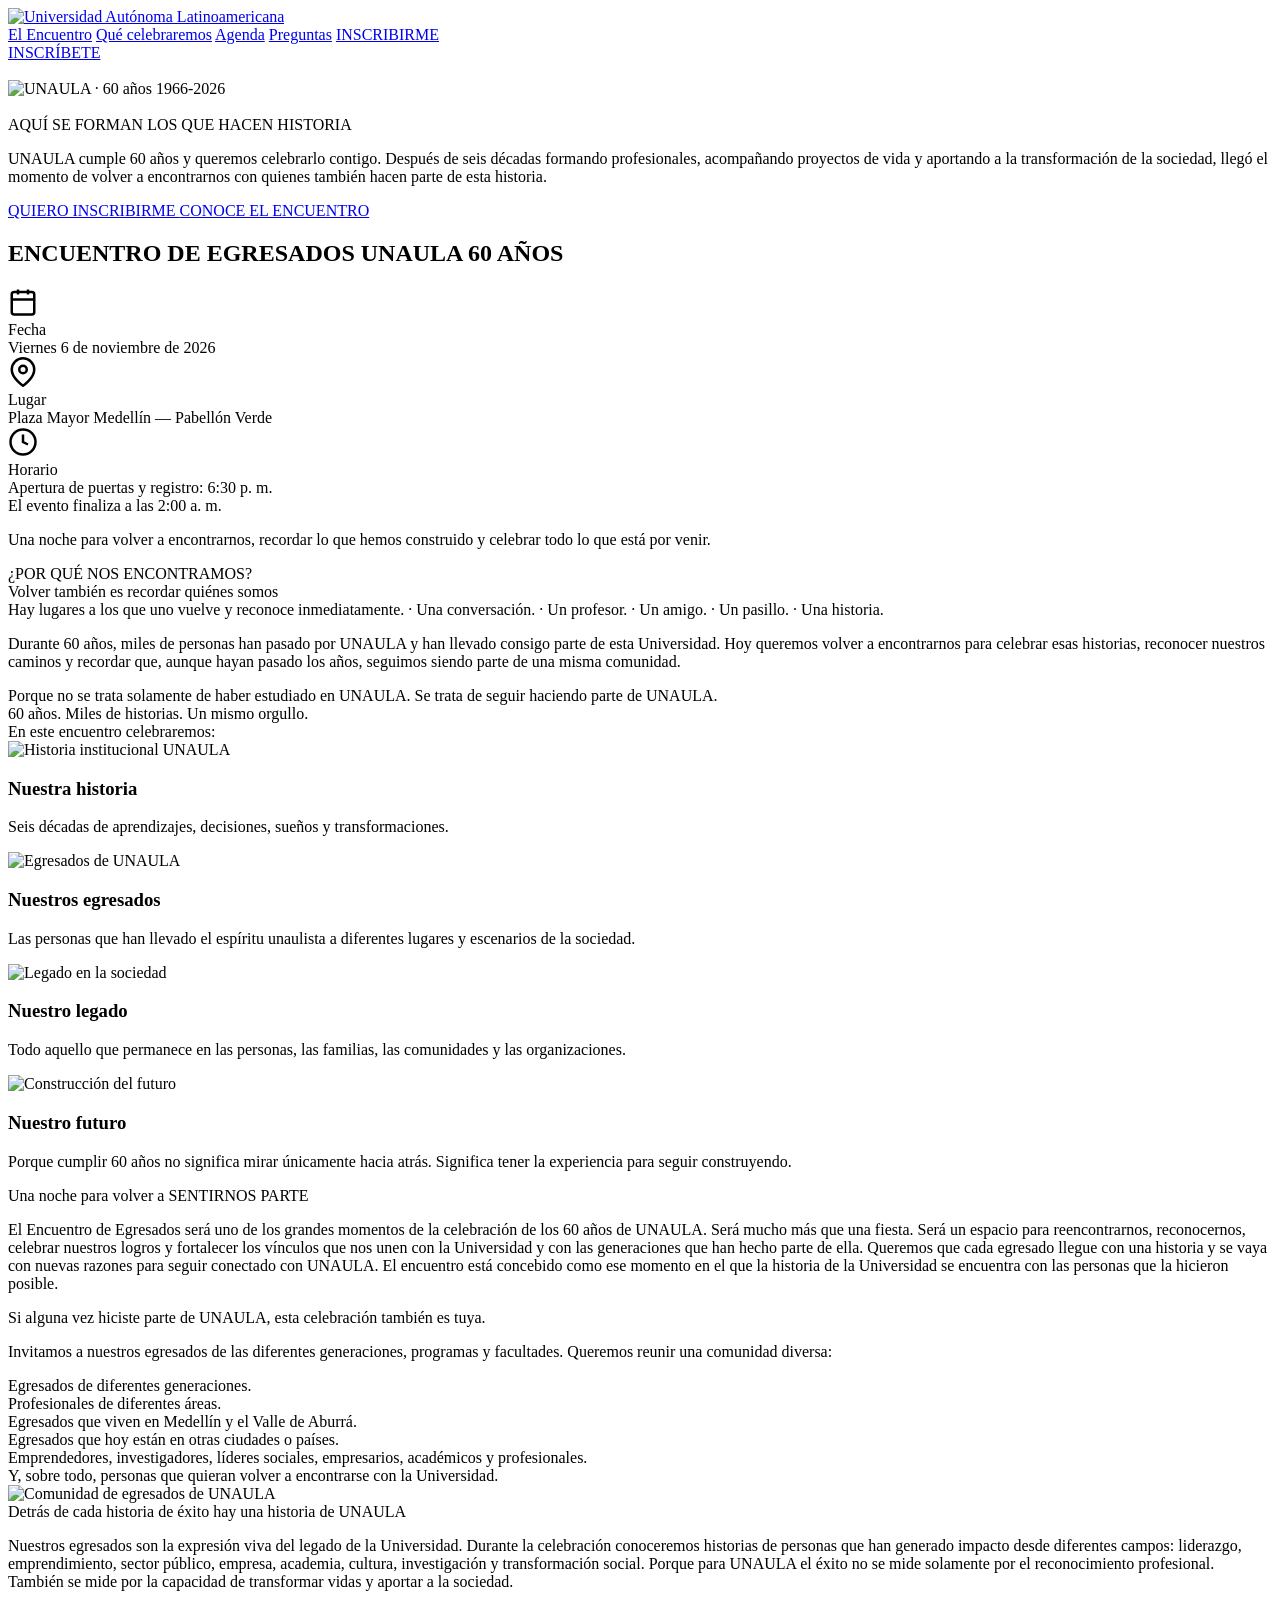
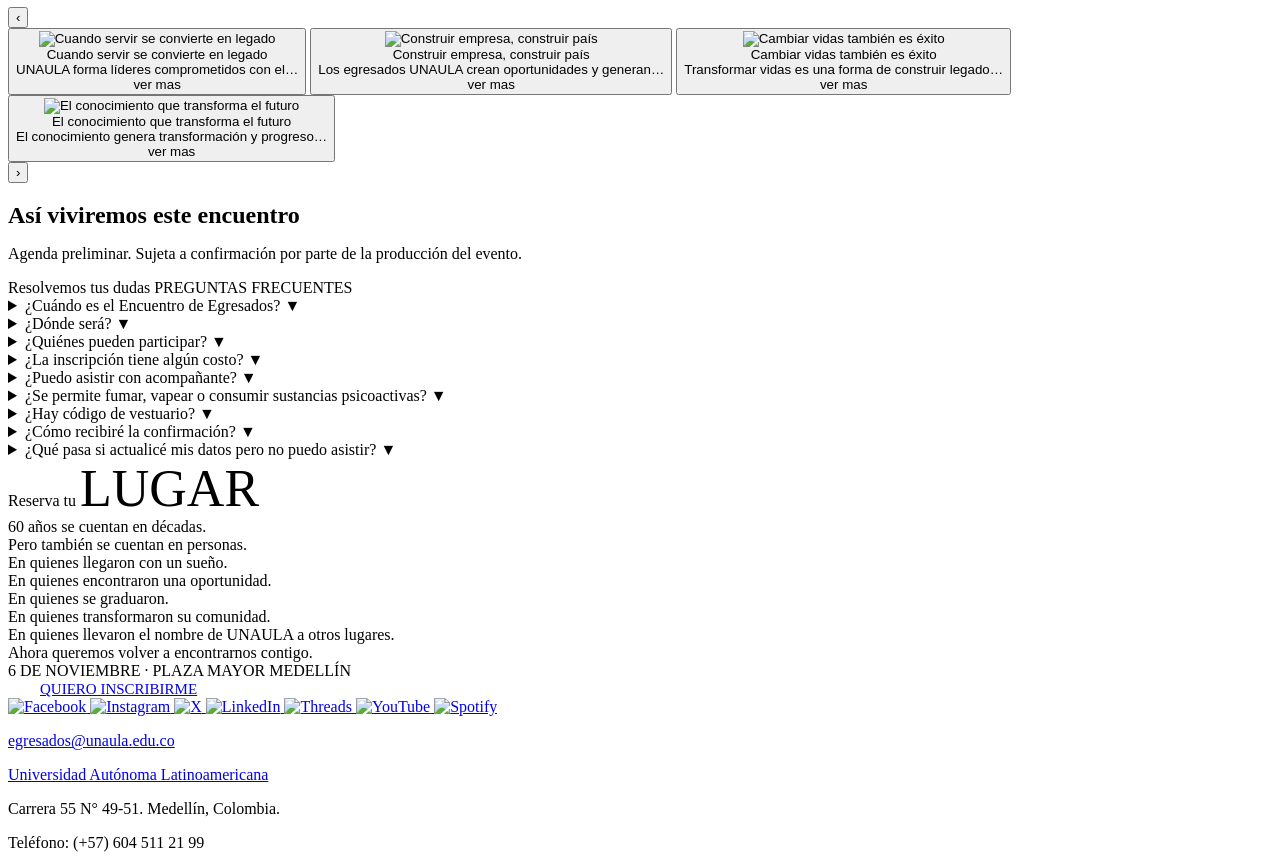
==== index.html @ 5fab0be9 "Update index.html" ====
<!DOCTYPE html>
<html lang="es">
<head>
  <!-- =====================================================================
       CAMBIOS DEL 16 DE SEPTIEMBRE DE 2026

       Este archivo trae 2 bloques nuevos respecto a la versión anterior.
       Busca el texto  CAMBIO 16-SEP  para saltar a cada uno: están
       delimitados por comentarios INICIO / FIN.

       CAMBIO 16-SEP #1 — Sección "Encuentro de Egresados UNAULA 60 Años",
                          tarjeta "Horario".
                          Apertura de puertas y registro 6:30 p. m.
                          El evento finaliza a las 2:00 a. m.

       CAMBIO 16-SEP #2 — Sección "Preguntas frecuentes".
                          Pregunta nueva sobre código de vestuario.

       No hay cambios en assets/css/estilos.css ni en assets/js/main.js.
       ===================================================================== -->

  <meta charset="UTF-8">
  <meta name="viewport" content="width=device-width, initial-scale=1.0">
  <title>Encuentro de Egresados UNAULA 60 Años | Registro Oficial</title>
  <meta name="description" content="60 años haciendo historia. Construyendo futuro. Acompáñanos a celebrar el Encuentro de Egresados UNAULA 60 Años en Plaza Mayor Medellín.">

  <!-- Versión de demostración bajo un dominio provisional. QUITAR esta línea al
       publicar en el dominio oficial de UNAULA, o la página no se indexará. -->
  <meta name="robots" content="noindex, nofollow">
  
  <!-- Icono de la pestaña: emblema de UNAULA recortado del logo institucional -->
  <link rel="icon" href="assets/img/favicon.ico" sizes="any">
  <link rel="apple-touch-icon" href="assets/img/apple-touch-icon.png">

  <!-- Metadatos Open Graph para WhatsApp y Redes Sociales -->
  <meta property="og:title" content="Encuentro de Egresados UNAULA 60 Años">
  <meta property="og:description" content="60 años haciendo historia. Construyendo futuro. Reserva tu lugar en el Encuentro de Egresados UNAULA.">
  <meta property="og:type" content="website">
  <meta property="og:locale" content="es_CO">
  <meta name="twitter:card" content="summary_large_image">
  <meta name="theme-color" content="#AC2422">

  <!-- Tipografía Google Fonts: Archivo Variable -->
  <link rel="preconnect" href="https://fonts.googleapis.com">
  <link rel="preconnect" href="https://fonts.gstatic.com" crossorigin>
  <link href="https://fonts.googleapis.com/css2?family=Archivo:wdth,wght@62..125,100..900&display=swap" rel="stylesheet">

  <link rel="stylesheet" href="assets/css/estilos.css">
</head>
<body>

  <div id="region-anuncios" class="sr-only" aria-live="polite" aria-atomic="true"></div>

  <!-- BARRA SUPERIOR -->
  <header class="barra-superior">
    <div class="barra-superior-inner">
      <a href="#seccion-hero" aria-label="Inicio UNAULA 60 Años">
        <img src="assets/img/logo-unaula.png" alt="Universidad Autónoma Latinoamericana" class="logo-barra">
      </a>
      <nav class="nav-links" aria-label="Navegación principal">
        <a href="#el-encuentro" class="nav-enlace">El Encuentro</a>
        <a href="#que-vamos-a-celebrar" class="nav-enlace">Qué celebraremos</a>
        <a href="#sec-agenda" class="nav-enlace">Agenda</a>
        <a href="#faq" class="nav-enlace">Preguntas</a>
        <a href="#inscripcion" class="btn btn-primario" onclick="irAInscripcion(event)">INSCRIBIRME</a>
      </nav>
    </div>
  </header>

  <!-- BARRA FIJA CON EL LLAMADO A LA ACCIÓN -->
  <aside class="barra-fija" id="barra-fija" aria-label="Acciones rápidas del evento">
    <div class="barra-fija-inner">
      <a href="#inscripcion" class="barra-btn barra-btn-primario" onclick="irAInscripcion(event)">
        INSCRÍBETE
      </a>
    </div>
  </aside>

  <!-- ========================================================================
       SECCIÓN 1 — HERO
       ======================================================================== -->
  <section class="hero" id="seccion-hero" aria-label="Hero conmemorativo 60 años">
    <div class="hero__fondo" aria-hidden="true"></div>
    <img class="hero__curva" src="assets/img/curva-dorada.png" alt="" aria-hidden="true">

    <div class="hero__contenido">
      <img class="hero__logo" src="assets/img/logo-unaula-60.png"
           alt="UNAULA · 60 años 1966-2026">
      <!-- <h1 class="hero__titulo">&ldquo;60&nbsp;años&rdquo;.</h1> -->
    </div>

    <div class="onda" aria-hidden="true">
      <img class="onda__oro"  src="assets/img/onda-dorada.png" alt="">
      <img class="onda__roja" src="assets/img/onda-roja.png"  alt="">
    </div>
  </section>

  <!-- ========================================================================
       SECCIÓN 2 — BLOQUE ROJO DE BIENVENIDA
       ======================================================================== -->
  <section class="seccion-bienvenida" id="bienvenida" aria-label="Bienvenida al encuentro">
    <div class="contenedor-ancho">
      <div class="escalones-bienvenida con-trazo">
        <span class="esc-l1">AQUÍ SE</span>
        <span class="esc-l2">FORMAN</span>
        <span class="esc-l1 esc-l1--menor">LOS QUE HACEN</span>
        <span class="esc-l3"><span class="trazo-fin trazo-fin-dorado">HISTORIA</span></span>
      </div>

      <p class="parrafo-bienvenida">
        UNAULA cumple 60 años y queremos celebrarlo contigo. Después de seis décadas formando profesionales, acompañando proyectos de vida y aportando a la transformación de la sociedad, llegó el momento de volver a encontrarnos con quienes también hacen parte de esta historia.
      </p>

      <div class="bienvenida-botones">
        <a href="#inscripcion" class="btn btn-crema-rojo" onclick="irAInscripcion(event)">
          QUIERO INSCRIBIRME
        </a>
        <a href="#el-encuentro" class="btn btn-borde-dorado">
          CONOCE EL ENCUENTRO
        </a>
      </div>
    </div>
  </section>

  <!-- ========================================================================
       SECCIÓN 3 — DATOS DEL EVENTO
       ======================================================================== -->
  <section class="seccion-datos" id="datos-evento" aria-label="Datos del evento">
    <div class="contenedor-ancho">
      <h2 class="titulo-datos">ENCUENTRO DE EGRESADOS UNAULA 60 AÑOS</h2>

      <div class="grid-vidrio-3">
        <!-- Fecha -->
        <div class="tarjeta-vidrio">
          <div class="icono-vidrio" aria-hidden="true">
            <svg width="30" height="30" viewBox="0 0 24 24" fill="none" stroke="currentColor" stroke-width="2">
              <rect x="3" y="4" width="18" height="18" rx="2" ry="2"></rect>
              <line x1="16" y1="2" x2="16" y2="6"></line>
              <line x1="8" y1="2" x2="8" y2="6"></line>
              <line x1="3" y1="10" x2="21" y2="10"></line>
            </svg>
          </div>
          <div class="vidrio-label">Fecha</div>
          <div class="vidrio-valor">Viernes 6 de noviembre de 2026</div>
        </div>

        <!-- Lugar -->
        <div class="tarjeta-vidrio">
          <div class="icono-vidrio" aria-hidden="true">
            <svg width="30" height="30" viewBox="0 0 24 24" fill="none" stroke="currentColor" stroke-width="2">
              <path d="M21 10c0 7-9 13-9 13s-9-6-9-13a9 9 0 0 1 18 0z"></path>
              <circle cx="12" cy="10" r="3"></circle>
            </svg>
          </div>
          <div class="vidrio-label">Lugar</div>
          <div class="vidrio-valor">Plaza Mayor Medellín — Pabellón Verde</div>
        </div>

        <!-- Horario -->
        <div class="tarjeta-vidrio">
          <div class="icono-vidrio" aria-hidden="true">
            <svg width="30" height="30" viewBox="0 0 24 24" fill="none" stroke="currentColor" stroke-width="2">
              <circle cx="12" cy="12" r="10"></circle>
              <polyline points="12 6 12 12 16 14"></polyline>
            </svg>
          </div>
          <div class="vidrio-label">Horario</div>
          <!-- ===== INICIO CAMBIO 16-SEP #1 =====================================
               Reemplaza el texto anterior, que decía:
                   Hora de inicio<br>
                   Hora de finalización
               ==================================================================== -->
          <div class="vidrio-valor">
            Apertura de puertas y registro: 6:30 p. m.<br>
            El evento finaliza a las 2:00 a. m.
          </div>
          <!-- ===== FIN CAMBIO 16-SEP #1 ===== -->
        </div>
      </div>

      <p class="parrafo-datos">
        Una noche para volver a encontrarnos, recordar lo que hemos construido y celebrar todo lo que está por venir.
      </p>
    </div>
  </section>


  <!-- ========================================================================
       SECCIÓN 4 — ¿POR QUÉ NOS ENCONTRAMOS?
       ======================================================================== -->
  <section class="seccion-por-que con-marca-agua" id="por-que-nos-encontramos" aria-label="¿Por qué nos encontramos?">
    <div class="contenedor-estrecho">
      <div class="titular-bloque">
        <span class="titular-l1" style="color: var(--rojo-vivo);">¿POR QUÉ NOS</span>
        <span class="titular-l2" style="color: var(--rojo-vivo);">ENCONTRAMOS?</span>
      </div>

      <div class="subtitulo-dorado con-trazo">Volver también es recordar quiénes <span class="trazo-fin trazo-fin-rojo">somos</span></div>

      <div class="versos-bloque">
        <span>Hay lugares a los que uno vuelve y reconoce inmediatamente.</span>
        <span class="verso-sep">·</span>
        <span>Una conversación.</span>
        <span class="verso-sep">·</span>
        <span>Un profesor.</span>
        <span class="verso-sep">·</span>
        <span>Un amigo.</span>
        <span class="verso-sep">·</span>
        <span>Un pasillo.</span>
        <span class="verso-sep">·</span>
        <span>Una historia.</span>
      </div>

      <p class="parrafo-comun">
        Durante 60 años, miles de personas han pasado por UNAULA y han llevado consigo parte de esta Universidad. Hoy queremos volver a encontrarnos para celebrar esas historias, reconocer nuestros caminos y recordar que, aunque hayan pasado los años, seguimos siendo parte de una misma comunidad.
      </p>

      <div class="cierre-por-que">
        Porque no se trata solamente de haber estudiado en UNAULA. Se trata de seguir haciendo parte de UNAULA.
      </div>
    </div>
  </section>


  <!-- ========================================================================
       SECCIÓN 5 — ¿QUÉ VAMOS A CELEBRAR?
       ======================================================================== -->
  <section class="seccion-celebrar" id="que-vamos-a-celebrar" aria-label="¿Qué vamos a celebrar?">
    <div class="contenedor-ancho">
      <div class="titular-bloque">
        <span class="titular-l1" style="color: var(--texto-claro);">60 años. Miles de historias.</span>
        <span class="titular-l2" style="color: var(--texto-claro);">Un mismo orgullo.</span>
      </div>

      <div class="subtitulo-dorado con-trazo">En este encuentro <span class="trazo-fin trazo-fin-crema">celebraremos:</span></div>

      <div class="grid-celebrar-4">
        <!-- 1: Nuestra historia -->
        <div class="card-celebrar-rojo">
          <img src="assets/img/foto-celebrar-1-historia.jpg" alt="Historia institucional UNAULA" class="img-card-celebrar" loading="lazy">
          <div class="card-celebrar-cuerpo">
            <h3 class="card-celebrar-titulo">Nuestra historia</h3>
            <p class="card-celebrar-desc">Seis décadas de aprendizajes, decisiones, sueños y transformaciones.</p>
          </div>
        </div>

        <!-- 2: Nuestros egresados -->
        <div class="card-celebrar-rojo">
          <img src="assets/img/foto-celebrar-2-egresados.jpg" alt="Egresados de UNAULA" class="img-card-celebrar" loading="lazy">
          <div class="card-celebrar-cuerpo">
            <h3 class="card-celebrar-titulo">Nuestros egresados</h3>
            <p class="card-celebrar-desc">Las personas que han llevado el espíritu unaulista a diferentes lugares y escenarios de la sociedad.</p>
          </div>
        </div>

        <!-- 3: Nuestro legado -->
        <div class="card-celebrar-rojo">
          <img src="assets/img/foto-celebrar-3-legado.jpg" alt="Legado en la sociedad" class="img-card-celebrar" loading="lazy">
          <div class="card-celebrar-cuerpo">
            <h3 class="card-celebrar-titulo">Nuestro legado</h3>
            <p class="card-celebrar-desc">Todo aquello que permanece en las personas, las familias, las comunidades y las organizaciones.</p>
          </div>
        </div>

        <!-- 4: Nuestro futuro -->
        <div class="card-celebrar-rojo">
          <img src="assets/img/foto-celebrar-4-futuro.jpg" alt="Construcción del futuro" class="img-card-celebrar" loading="lazy">
          <div class="card-celebrar-cuerpo">
            <h3 class="card-celebrar-titulo">Nuestro futuro</h3>
            <p class="card-celebrar-desc">Porque cumplir 60 años no significa mirar únicamente hacia atrás. Significa tener la experiencia para seguir construyendo.</p>
          </div>
        </div>
      </div>
    </div>
  </section>


  <!-- ========================================================================
       SECCIÓN 6 — EL ENCUENTRO
       ======================================================================== -->
  <section class="seccion-encuentro con-marca-agua" id="el-encuentro" aria-label="El Encuentro">
    <div class="contenedor-estrecho">
      <div class="titular-bloque con-trazo">
        <span class="titular-l1" style="color: var(--rojo-vivo);">Una noche para volver a</span>
        <span class="titular-l2" style="color: var(--rojo-vivo);">SENTIRNOS <span class="trazo-fin trazo-fin-rojo">PARTE</span></span>
      </div>

      <p class="parrafo-encuentro">
        El Encuentro de Egresados será uno de los grandes momentos de la celebración de los 60 años de UNAULA. Será mucho más que una fiesta. Será un espacio para reencontrarnos, reconocernos, celebrar nuestros logros y fortalecer los vínculos que nos unen con la Universidad y con las generaciones que han hecho parte de ella. Queremos que cada egresado llegue con una historia y se vaya con nuevas razones para seguir conectado con UNAULA. El encuentro está concebido como ese momento en el que la historia de la Universidad se encuentra con las personas que la hicieron posible.
      </p>
    </div>
  </section>


  <!-- ========================================================================
       SECCIÓN 8 — ¿QUIÉNES ESTÁN INVITADOS?
       ======================================================================== -->
  <section class="seccion-invitados" id="quienes-estan-invitados" aria-label="Invitados al encuentro">
    <div class="contenedor-ancho">
      <div class="titular-bloque con-trazo">
        <span class="titular-l1" style="color: var(--texto-claro);">Si alguna vez hiciste parte de UNAULA,</span>
        <span class="titular-l2" style="color: var(--texto-claro);">esta celebración también es <span class="trazo-fin trazo-fin-dorado">tuya.</span></span>
      </div>

      <div class="grid-invitados-2col">
        <div>
          <p class="parrafo-comun" style="color: var(--texto-claro); text-align: left;">
            Invitamos a nuestros egresados de las diferentes generaciones, programas y facultades. Queremos reunir una comunidad diversa:
          </p>

          <div class="lista-invitados">
            <div class="item-invitado"><div class="viñeta-dorada"></div><span>Egresados de diferentes generaciones.</span></div>
            <div class="item-invitado"><div class="viñeta-dorada"></div><span>Profesionales de diferentes áreas.</span></div>
            <div class="item-invitado"><div class="viñeta-dorada"></div><span>Egresados que viven en Medellín y el Valle de Aburrá.</span></div>
            <div class="item-invitado"><div class="viñeta-dorada"></div><span>Egresados que hoy están en otras ciudades o países.</span></div>
            <div class="item-invitado"><div class="viñeta-dorada"></div><span>Emprendedores, investigadores, líderes sociales, empresarios, académicos y profesionales.</span></div>
            <div class="item-invitado"><div class="viñeta-dorada"></div><span>Y, sobre todo, personas que quieran volver a encontrarse con la Universidad.</span></div>
          </div>
        </div>

        <div>
          <img src="assets/img/foto-invitados.jpg" alt="Comunidad de egresados de UNAULA" class="foto-invitados" loading="lazy">
        </div>
      </div>
    </div>
  </section>


  <!-- ========================================================================
       SECCIÓN 9 — HISTORIAS DE ÉXITO (Condicional)
       ======================================================================== -->
  <section class="seccion-historias con-marca-agua" id="sec-historias" aria-label="Historias de éxito">
    <div class="contenedor-ancho">
      <div class="titular-bloque con-trazo">
        <span class="titular-l1" style="color: var(--rojo-vivo);">Detrás de cada historia de éxito</span>
        <span class="titular-l2" style="color: var(--rojo-vivo);">hay una historia de <span class="trazo-fin trazo-fin-rojo">UNAULA</span></span>
      </div>

      <p class="parrafo-comun">
        Nuestros egresados son la expresión viva del legado de la Universidad. Durante la celebración conoceremos historias de personas que han generado impacto desde diferentes campos: liderazgo, emprendimiento, sector público, empresa, academia, cultura, investigación y transformación social. Porque para UNAULA el éxito no se mide solamente por el reconocimiento profesional. También se mide por la capacidad de transformar vidas y aportar a la sociedad.
      </p>

      <div class="carrusel-wrap">
        <button type="button" class="carrusel-btn" onclick="scrollHistorias(-1)" aria-label="Ver historias anteriores">‹</button>

        <div class="carrusel-track" id="carrusel-historias">
          <!-- Tarjeta 1 -->
          <button type="button" class="card-historia-carrusel" onclick="abrirModalHistoria(0)" aria-haspopup="dialog" aria-label="Abrir historia: Cuando servir se convierte en legado">
            <img src="assets/img/foto-celebrar-1-historia.jpg" alt="Cuando servir se convierte en legado" class="foto-historia-item" loading="lazy">
            <div class="historia-titulo-item">Cuando servir se convierte en legado</div>
            <div class="historia-desc-item">UNAULA forma líderes comprometidos con el…</div>
            <span class="historia-ver-mas">ver mas</span>
          </button>

          <!-- Tarjeta 2 -->
          <button type="button" class="card-historia-carrusel" onclick="abrirModalHistoria(1)" aria-haspopup="dialog" aria-label="Abrir historia: Construir empresa, construir país">
            <img src="assets/img/foto-celebrar-1-historia.jpg" alt="Construir empresa, construir país" class="foto-historia-item" loading="lazy">
            <div class="historia-titulo-item">Construir empresa, construir país</div>
            <div class="historia-desc-item">Los egresados UNAULA crean oportunidades y generan…</div>
            <span class="historia-ver-mas">ver mas</span>
          </button>

          <!-- Tarjeta 3 -->
          <button type="button" class="card-historia-carrusel" onclick="abrirModalHistoria(2)" aria-haspopup="dialog" aria-label="Abrir historia: Cambiar vidas también es éxito">
            <img src="assets/img/foto-celebrar-1-historia.jpg" alt="Cambiar vidas también es éxito" class="foto-historia-item" loading="lazy">
            <div class="historia-titulo-item">Cambiar vidas también es éxito</div>
            <div class="historia-desc-item">Transformar vidas es una forma de construir legado…</div>
            <span class="historia-ver-mas">ver mas</span>
          </button>

          <!-- Tarjeta 4 -->
          <button type="button" class="card-historia-carrusel" onclick="abrirModalHistoria(3)" aria-haspopup="dialog" aria-label="Abrir historia: El conocimiento que transforma el futuro">
            <img src="assets/img/foto-celebrar-1-historia.jpg" alt="El conocimiento que transforma el futuro" class="foto-historia-item" loading="lazy">
            <div class="historia-titulo-item">El conocimiento que transforma el futuro</div>
            <div class="historia-desc-item">El conocimiento genera transformación y progreso…</div>
            <span class="historia-ver-mas">ver mas</span>
          </button>
        </div>

        <button type="button" class="carrusel-btn" onclick="scrollHistorias(1)" aria-label="Ver historias siguientes">›</button>
      </div>
    </div>
  </section>

  <!-- ========================================================================
       SECCIÓN 10 — AGENDA (Condicional)
       ======================================================================== -->
  <section class="seccion-agenda" id="sec-agenda" aria-label="Agenda del encuentro">
    <div class="contenedor-ancho">
      <h2 class="titulo-datos" style="margin-bottom: 12px;">Así viviremos este encuentro</h2>
      <p class="aviso-preliminar-agenda">Agenda preliminar. Sujeta a confirmación por parte de la producción del evento.</p>

      <!-- Las tarjetas las genera renderizarAgenda() a partir del arreglo AGENDA,
           al inicio de assets/js/main.js. Editar aquí no sirve: el JavaScript
           reemplaza el contenido de este contenedor al cargar la página. -->
      <div class="grid-agenda-6" id="grid-agenda"></div>
    </div>
  </section>


  <!-- ========================================================================
       SECCIÓN 11 — PREGUNTAS FRECUENTES
       ======================================================================== -->
  <section class="seccion-faq con-marca-agua" id="faq" aria-label="Preguntas frecuentes">
    <div class="contenedor-estrecho">
      <div class="titular-bloque con-trazo">
        <span class="titular-l1" style="color: var(--rojo-vivo);">Resolvemos tus dudas</span>
        <span class="titular-l2" style="color: var(--rojo-vivo);">PREGUNTAS <span class="trazo-fin trazo-fin-rojo">FRECUENTES</span></span>
      </div>

      <div class="faq-lista">
        <details class="faq-item">
          <summary>¿Cuándo es el Encuentro de Egresados? <span class="faq-flecha">▼</span></summary>
          <div class="faq-contenido">El encuentro se realizará el viernes 6 de noviembre de 2026.</div>
        </details>
        <details class="faq-item">
          <summary>¿Dónde será? <span class="faq-flecha">▼</span></summary>
          <div class="faq-contenido">En Plaza Mayor Medellín, en el Pabellón Verde.</div>
        </details>
        <details class="faq-item">
          <summary>¿Quiénes pueden participar? <span class="faq-flecha">▼</span></summary>
          <div class="faq-contenido">Egresados de UNAULA de las diferentes generaciones y programas.</div>
        </details>
        <details class="faq-item">
          <summary>¿La inscripción tiene algún costo? <span class="faq-flecha">▼</span></summary>
          <div class="faq-contenido">No. La inscripción es gratuita.</div>
        </details>
        <details class="faq-item">
          <summary>¿Puedo asistir con acompañante? <span class="faq-flecha">▼</span></summary>
          <div class="faq-contenido">Sin acompañantes, es una integración de la U para nuestros egresados</div>
        </details>
        <details class="faq-item">
          <summary>¿Se permite fumar, vapear o consumir sustancias psicoactivas? <span class="faq-flecha">▼</span></summary>
          <div class="faq-contenido">No. No está permitido el consumo de cigarrillo, vapeadores ni sustancias psicoactivas en ninguna de las áreas del evento.</div>
        </details>
        <!-- ===== INICIO CAMBIO 16-SEP #2 =====================================
             Pregunta nueva. Va dentro de <div class="faq-lista">, después de la
             pregunta sobre sustancias y antes de "¿Cómo recibiré la confirmación?"
             ==================================================================== -->
        <details class="faq-item">
          <summary>¿Hay código de vestuario? <span class="faq-flecha">▼</span></summary>
          <div class="faq-contenido">
            <strong>CASUAL ELEGANTE</strong><br><br>
            Ven a celebrar, reencontrarte y disfrutar.<br>
            Vístete como te sientas mejor: elegante, cómodo y con tu propio estilo.<br>
            No es una gala, ¡es una fiesta!<br><br>
            <em>“Lo importante no es cómo vienes vestido, sino que vengas a celebrar nuestra historia.”</em>
          </div>
        </details>
        <!-- ===== FIN CAMBIO 16-SEP #2 ===== -->

        <details class="faq-item">
          <summary>¿Cómo recibiré la confirmación? <span class="faq-flecha">▼</span></summary>
          <div class="faq-contenido">La invitación será enviada y difundida a través de diferentes canales, como redes sociales, correo electrónico, WhatsApp y códigos QR, con el fin de facilitar el acceso a la información y garantizar una mayor cobertura.</div>
        </details>
        <details class="faq-item">
          <summary>¿Qué pasa si actualicé mis datos pero no puedo asistir? <span class="faq-flecha">▼</span></summary>
          <div class="faq-contenido">La actualización de datos permitirá que UNAULA pueda mantener el contacto contigo para futuras actividades de la comunidad de egresados.</div>
        </details>
      </div>
    </div>
  </section>



  <!-- ========================================================================
       SECCIÓN 13 — CIERRE EMOCIONAL
       ======================================================================== -->
  <section class="seccion-cierre" aria-label="Cierre">
    <div class="contenedor-estrecho">
      <div class="titular-bloque con-trazo">
        <span class="titular-l1" style="color: var(--texto-claro);">Reserva tu</span>
        <span class="titular-l2" style="color: var(--texto-claro); font-size: 3.25rem;"><span class="trazo-fin trazo-fin-dorado">LUGAR</span></span>
      </div>

      <div class="versos-cierre">
        <div class="verso-cierre-item">60 años se cuentan en décadas.</div>
        <div class="verso-cierre-item">Pero también se cuentan en personas.</div>
        <div class="verso-cierre-item">En quienes llegaron con un sueño.</div>
        <div class="verso-cierre-item">En quienes encontraron una oportunidad.</div>
        <div class="verso-cierre-item">En quienes se graduaron.</div>
        <div class="verso-cierre-item">En quienes transformaron su comunidad.</div>
        <div class="verso-cierre-item">En quienes llevaron el nombre de UNAULA a otros lugares.</div>
      </div>

      <div class="cierre-llamado">Ahora queremos volver a encontrarnos contigo.</div>
      <div class="cierre-destacado-dorado">6 DE NOVIEMBRE · PLAZA MAYOR MEDELLÍN</div>

      <a href="#inscripcion" class="btn btn-crema-rojo" style="font-size: 15px; padding: 14px 32px;" onclick="irAInscripcion(event)">
        QUIERO INSCRIBIRME
      </a>
    </div>
  </section>

  <!-- ========================================================================
       PIE DE PÁGINA — REDES SOCIALES Y DATOS INSTITUCIONALES

       Los iconos se leen de assets/img/social/. Faltan los archivos: hay que
       descargarlos de las páginas de recursos de marca de cada plataforma y
       guardarlos con estos nombres exactos, en SVG monocromo:
       facebook.svg  instagram.svg  x.svg  linkedin.svg  threads.svg
       youtube.svg   spotify.svg
       Mientras no estén, cada botón muestra el nombre de la red en texto.
       ======================================================================== -->
  <footer class="pie" aria-label="Redes sociales y datos de contacto">
    <div class="contenedor-ancho">

      <nav class="pie-redes" aria-label="Redes sociales de UNAULA">
        <a class="pie-red" href="https://www.facebook.com/unaulamed/" target="_blank" rel="noopener noreferrer" aria-label="Facebook de UNAULA">
          <img src="assets/img/social/facebook.svg" alt="Facebook" width="22" height="22">
        </a>
        <a class="pie-red" href="https://www.instagram.com/unaula_medellin/" target="_blank" rel="noopener noreferrer" aria-label="Instagram de UNAULA">
          <img src="assets/img/social/instagram.svg" alt="Instagram" width="22" height="22">
        </a>
        <a class="pie-red" href="https://x.com/Unaula" target="_blank" rel="noopener noreferrer" aria-label="X de UNAULA">
          <img src="assets/img/social/x.svg" alt="X" width="22" height="22">
        </a>
        <a class="pie-red" href="https://www.linkedin.com/in/universidad-aut%C3%B3noma-latinoamericana-unaula-2b6371412/" target="_blank" rel="noopener noreferrer" aria-label="LinkedIn de UNAULA">
          <img src="assets/img/social/linkedin.png" alt="LinkedIn" width="22" height="22">
        </a>
        <a class="pie-red" href="https://www.threads.com/@unaula_medellin?xmt=AQG03ktdqcxzRI_kJARpu8zDIx-acrDooABFQR3UOlanw7s" target="_blank" rel="noopener noreferrer" aria-label="Threads de UNAULA">
          <img src="assets/img/social/threads.svg" alt="Threads" width="22" height="22">
        </a>
        <a class="pie-red" href="https://www.youtube.com/@-UNAULA-" target="_blank" rel="noopener noreferrer" aria-label="YouTube de UNAULA">
          <img src="assets/img/social/youtube.svg" alt="YouTube" width="22" height="22">
        </a>
        <a class="pie-red" href="https://open.spotify.com/show/1F27D6oRthEc00ZKpKK9Oi" target="_blank" rel="noopener noreferrer" aria-label="Spotify de UNAULA">
          <img src="assets/img/social/spotify.svg" alt="Spotify" width="22" height="22">
        </a>
      </nav>

      <p class="pie-correo">
        <a href="mailto:egresados@unaula.edu.co">egresados@unaula.edu.co</a>
      </p>

      <p class="pie-institucion">
        <a href="https://www.unaula.edu.co/" target="_blank" rel="noopener noreferrer">Universidad Autónoma Latinoamericana</a>
      </p>
      <p class="pie-dato">Carrera 55 N° 49-51. Medellín, Colombia.</p>
      <p class="pie-dato">Teléfono: (+57) 604 511 21 99</p>

    </div>
  </footer>

  <!-- ========================================================================
       MODAL NATIVO <dialog> — DETALLE DE HISTORIA DE ÉXITO
       ======================================================================== -->
  <dialog id="modal-historia" class="modal-historia" aria-labelledby="modal-historia-titulo">
    <div class="modal-contenedor">
      <div class="modal-header-img">
        <img id="modal-historia-img" src="assets/img/foto-celebrar-1-historia.jpg" alt="Historia de éxito UNAULA" class="modal-img">
        <button type="button" class="modal-btn-cerrar" onclick="cerrarModalHistoria()" aria-label="Cerrar">
          <svg width="18" height="18" viewBox="0 0 24 24" fill="none" stroke="currentColor" stroke-width="2.5" stroke-linecap="round" stroke-linejoin="round" aria-hidden="true">
            <line x1="18" y1="6" x2="6" y2="18"></line>
            <line x1="6" y1="6" x2="18" y2="18"></line>
          </svg>
        </button>
      </div>
      <div class="modal-cuerpo" tabindex="0">
        <h3 class="modal-titulo con-trazo" id="modal-historia-titulo">[TÍTULO DE LA HISTORIA]</h3>
        <div class="modal-meta" id="modal-historia-meta" style="display: none;"></div>
        <div class="modal-texto" id="modal-historia-texto">[HISTORIA COMPLETA PENDIENTE]</div>
      </div>
    </div>
  </dialog>

  <!-- ========================================================================
       LÓGICA JAVASCRIPT VANILLA (FUNCIONAMIENTO INTACTO)
       ======================================================================== -->
  <script src="assets/js/main.js" defer></script>
</body>
</html>
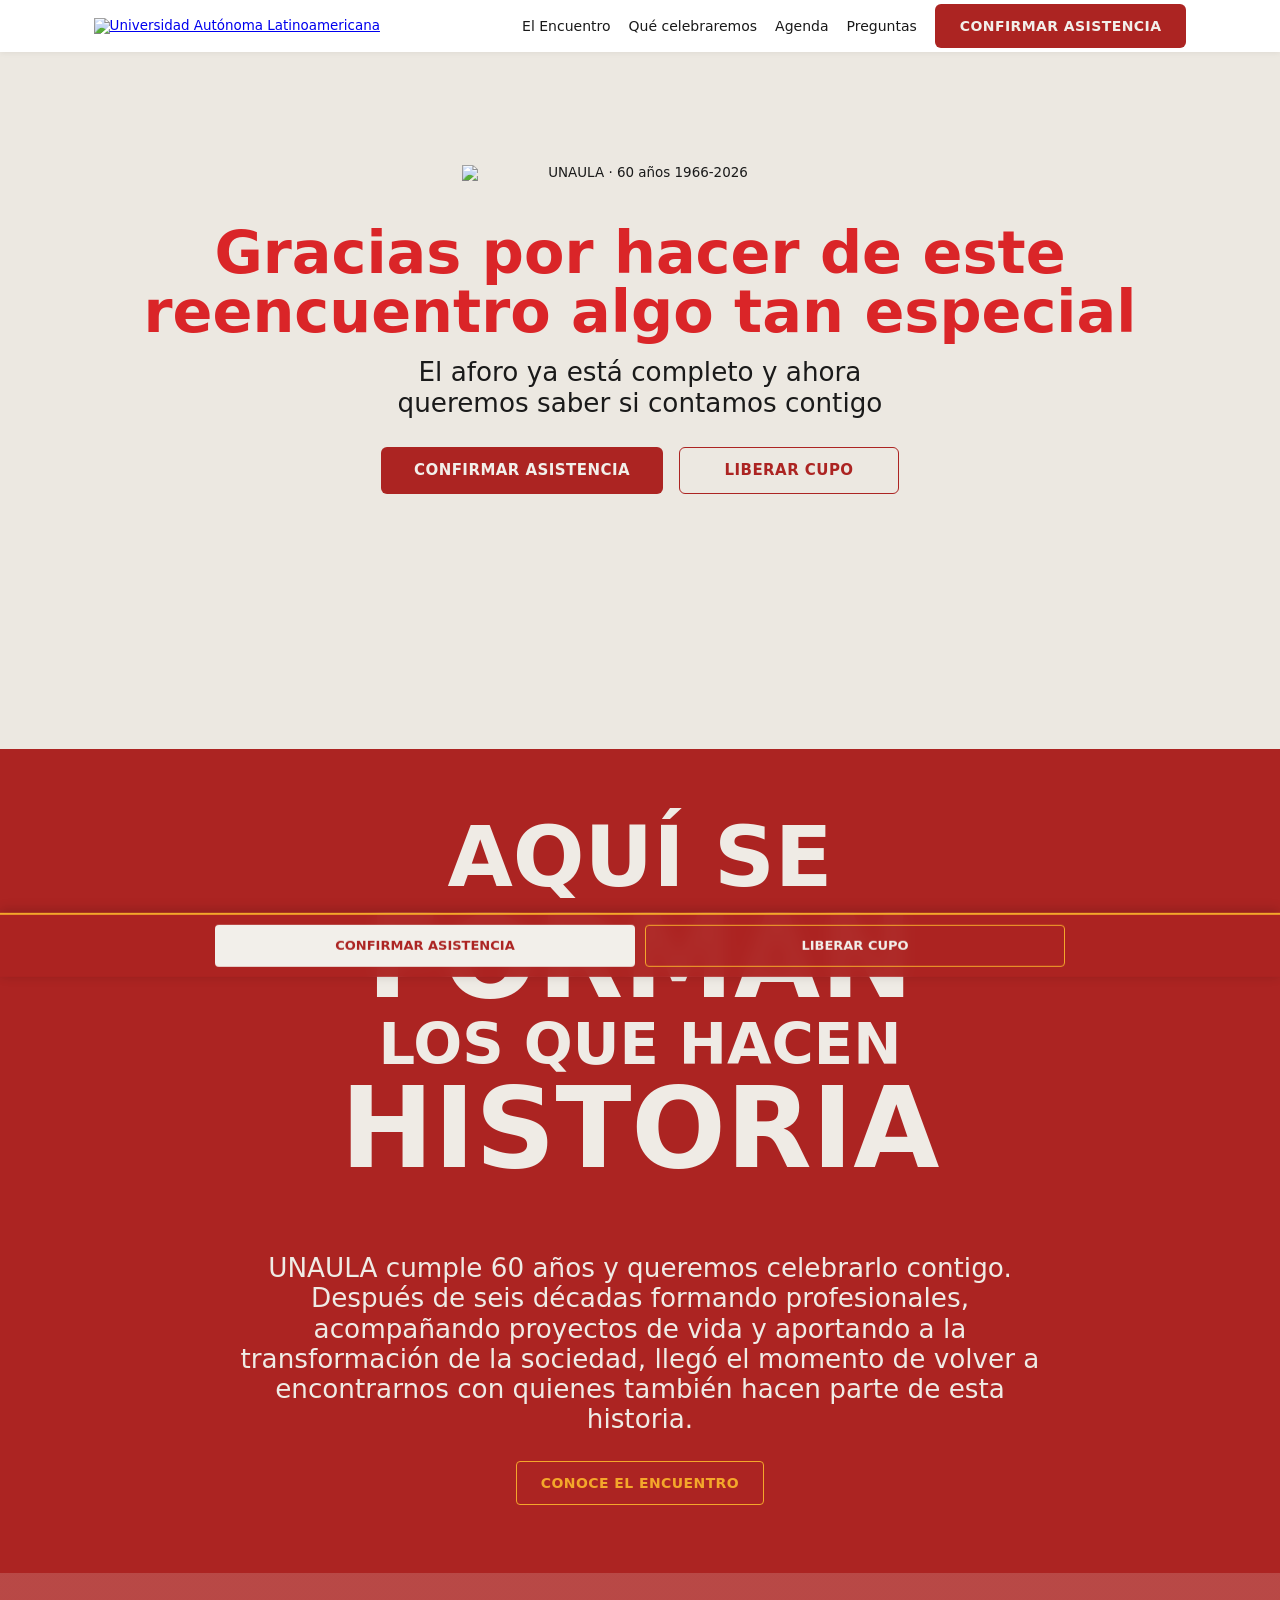
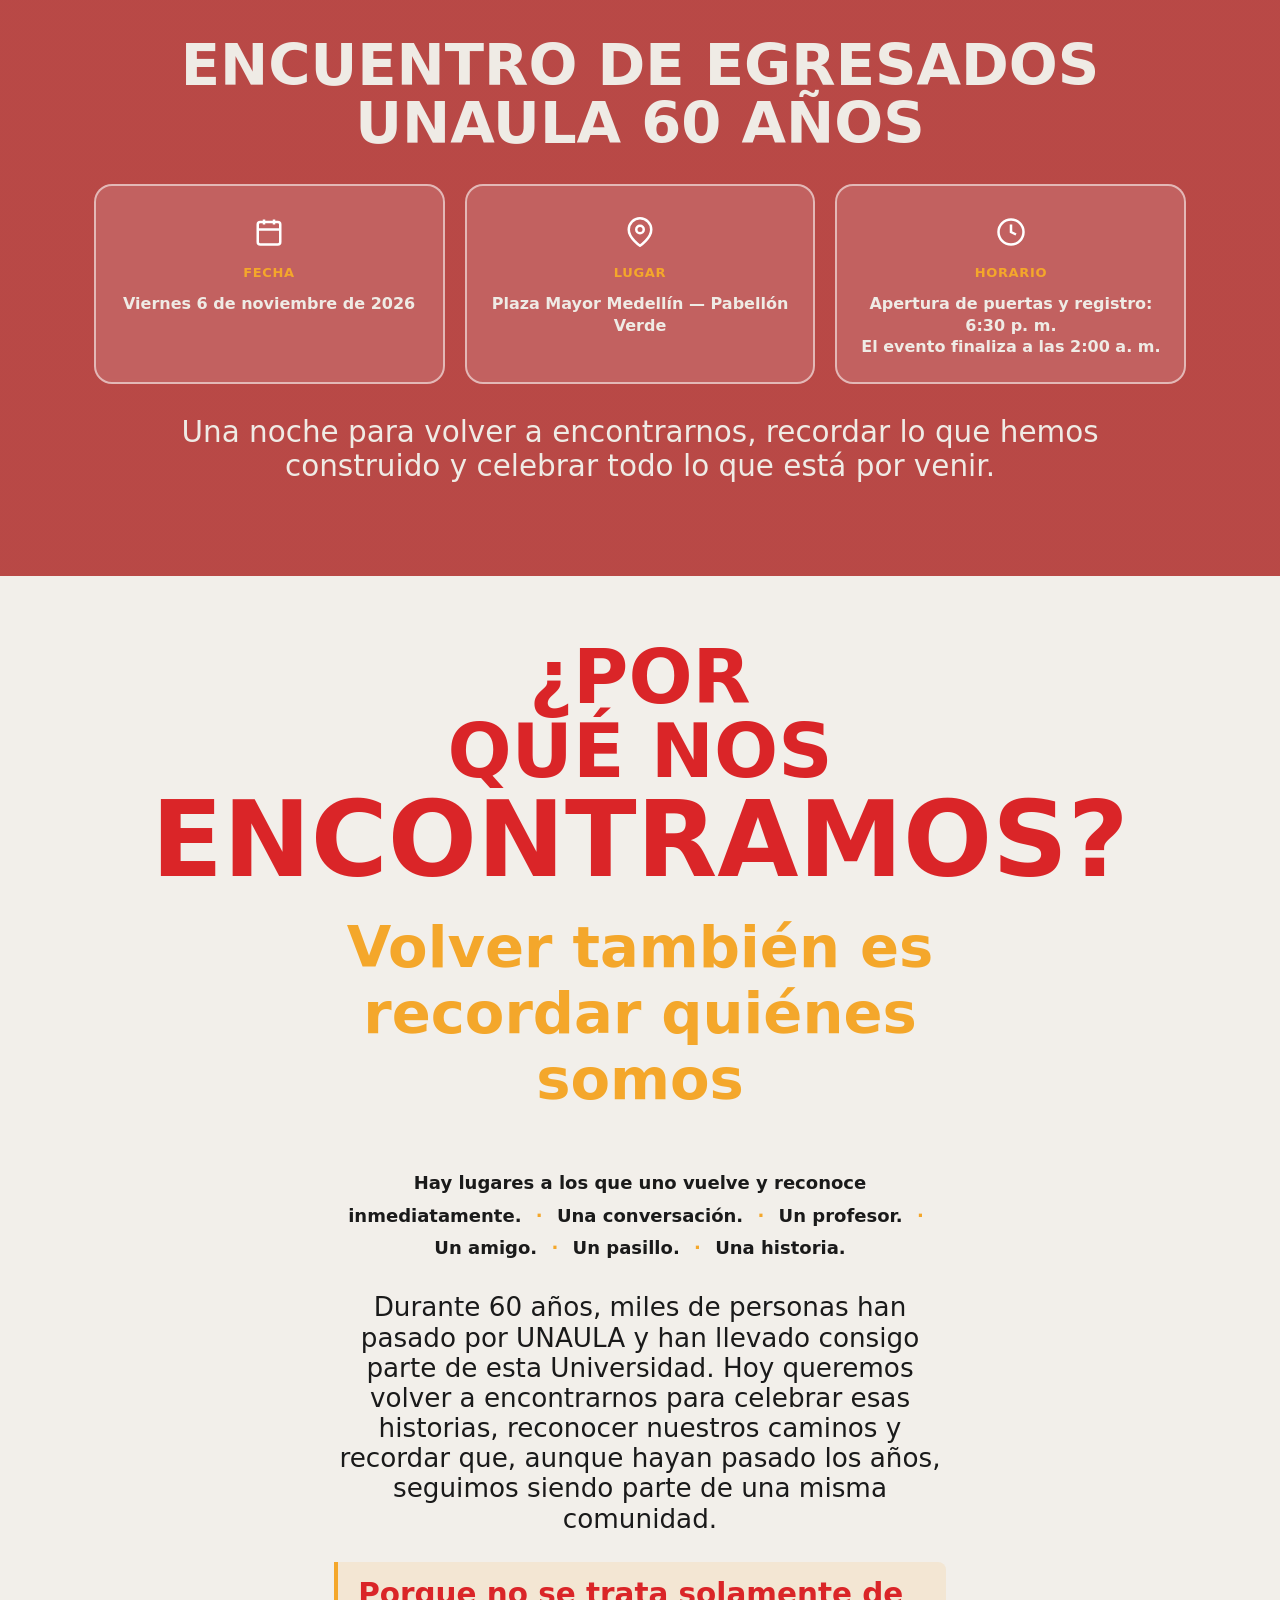
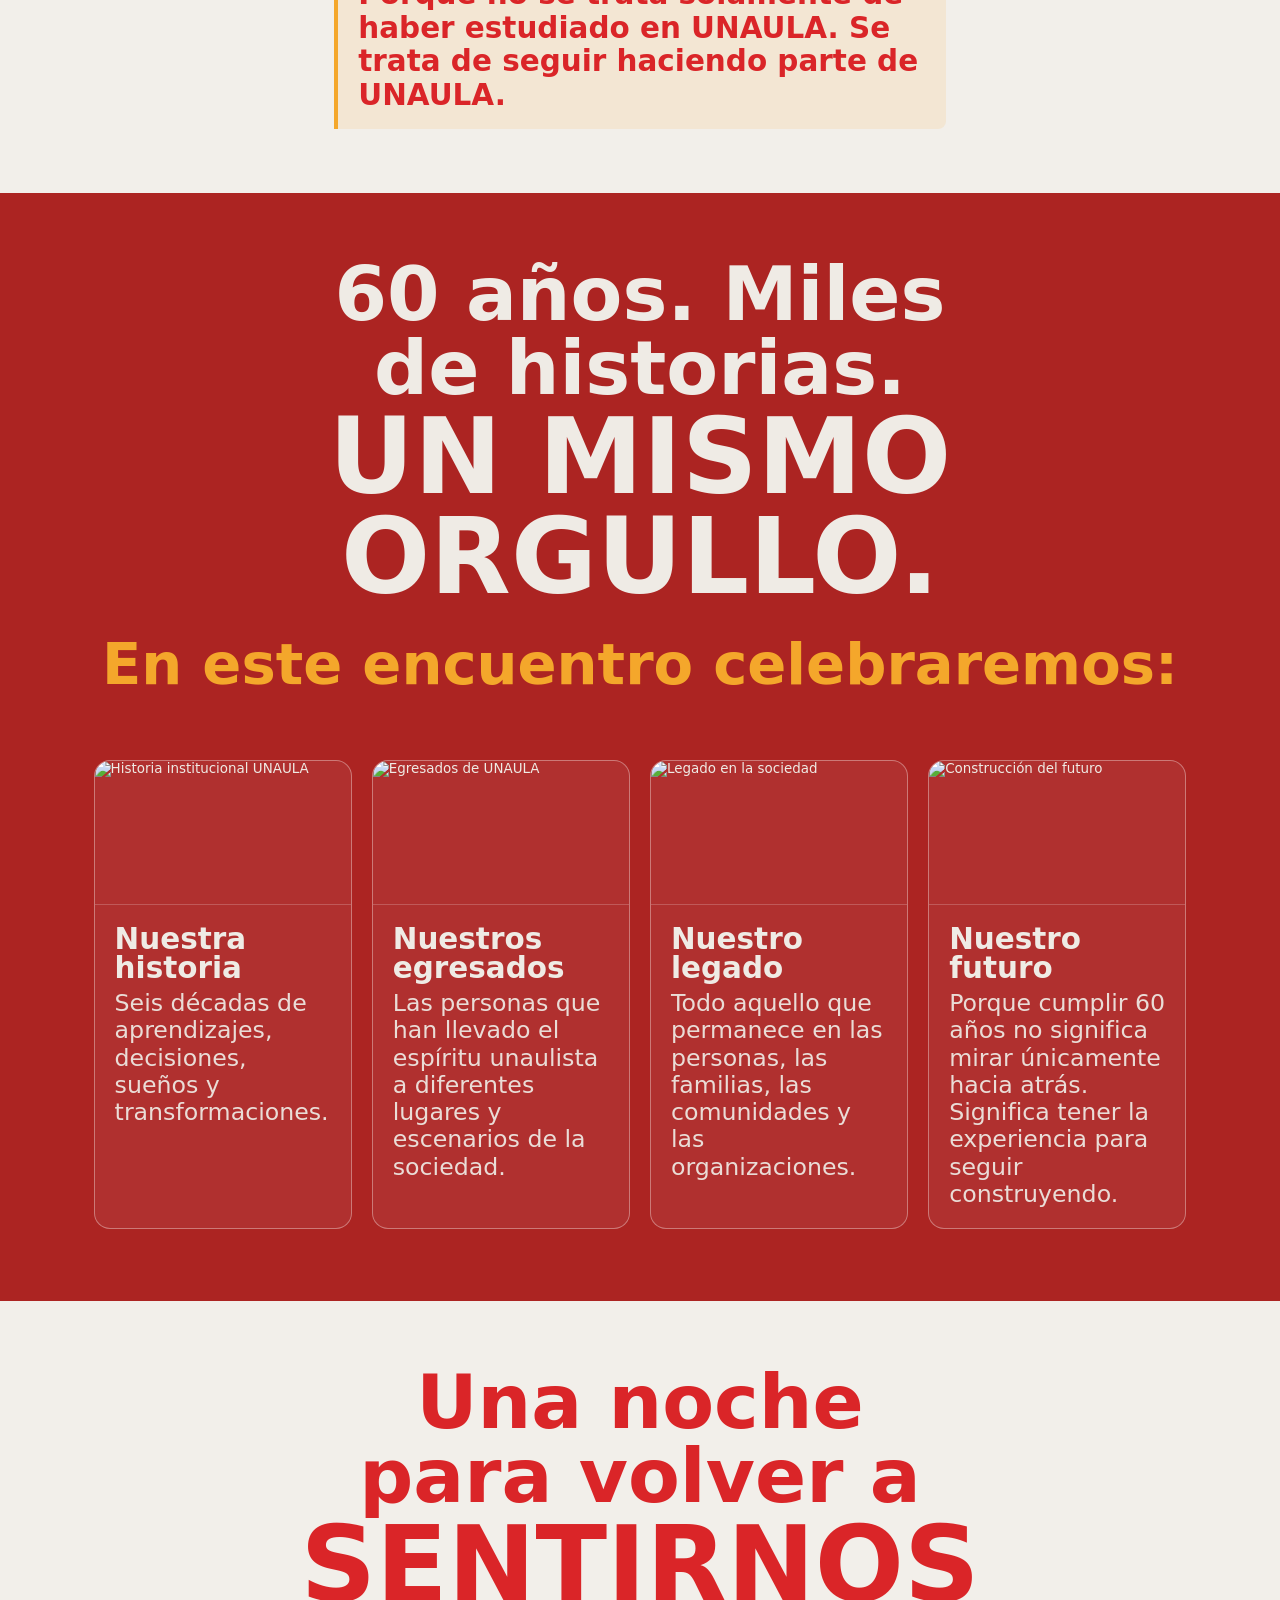
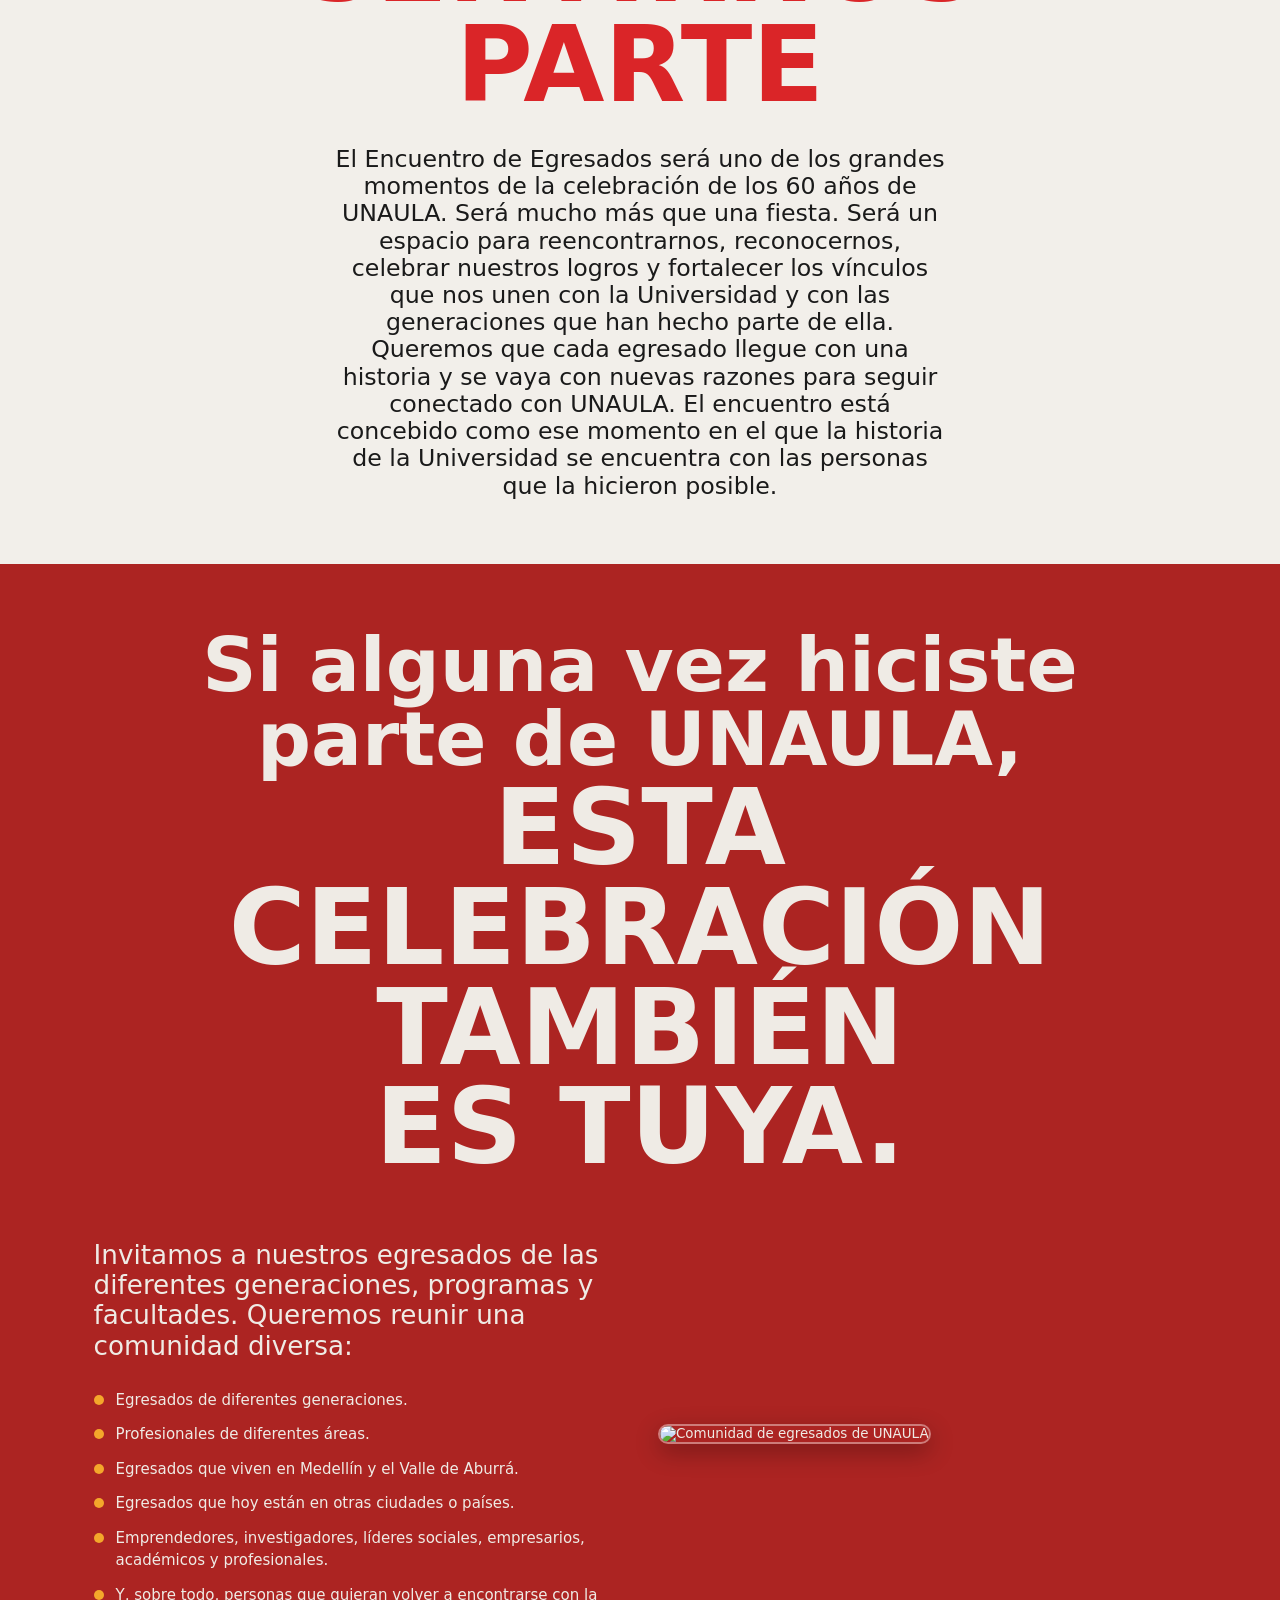
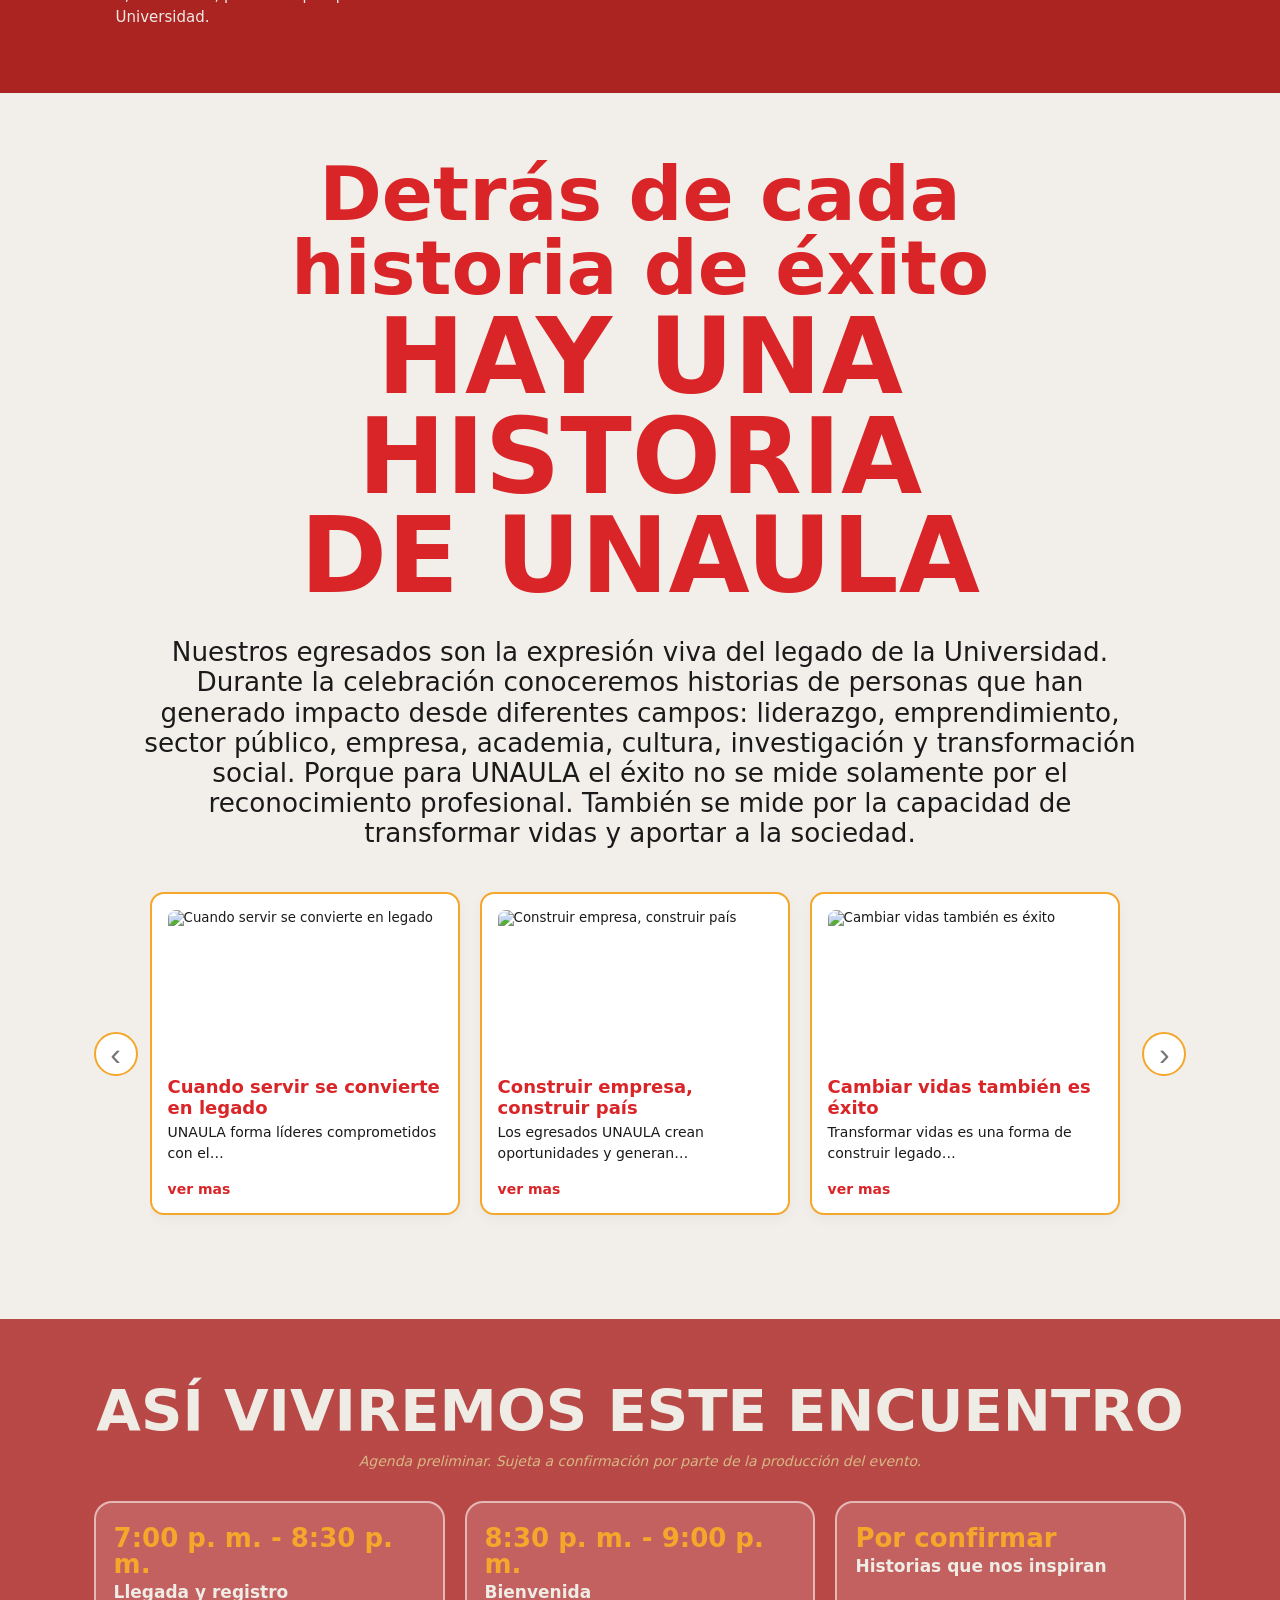
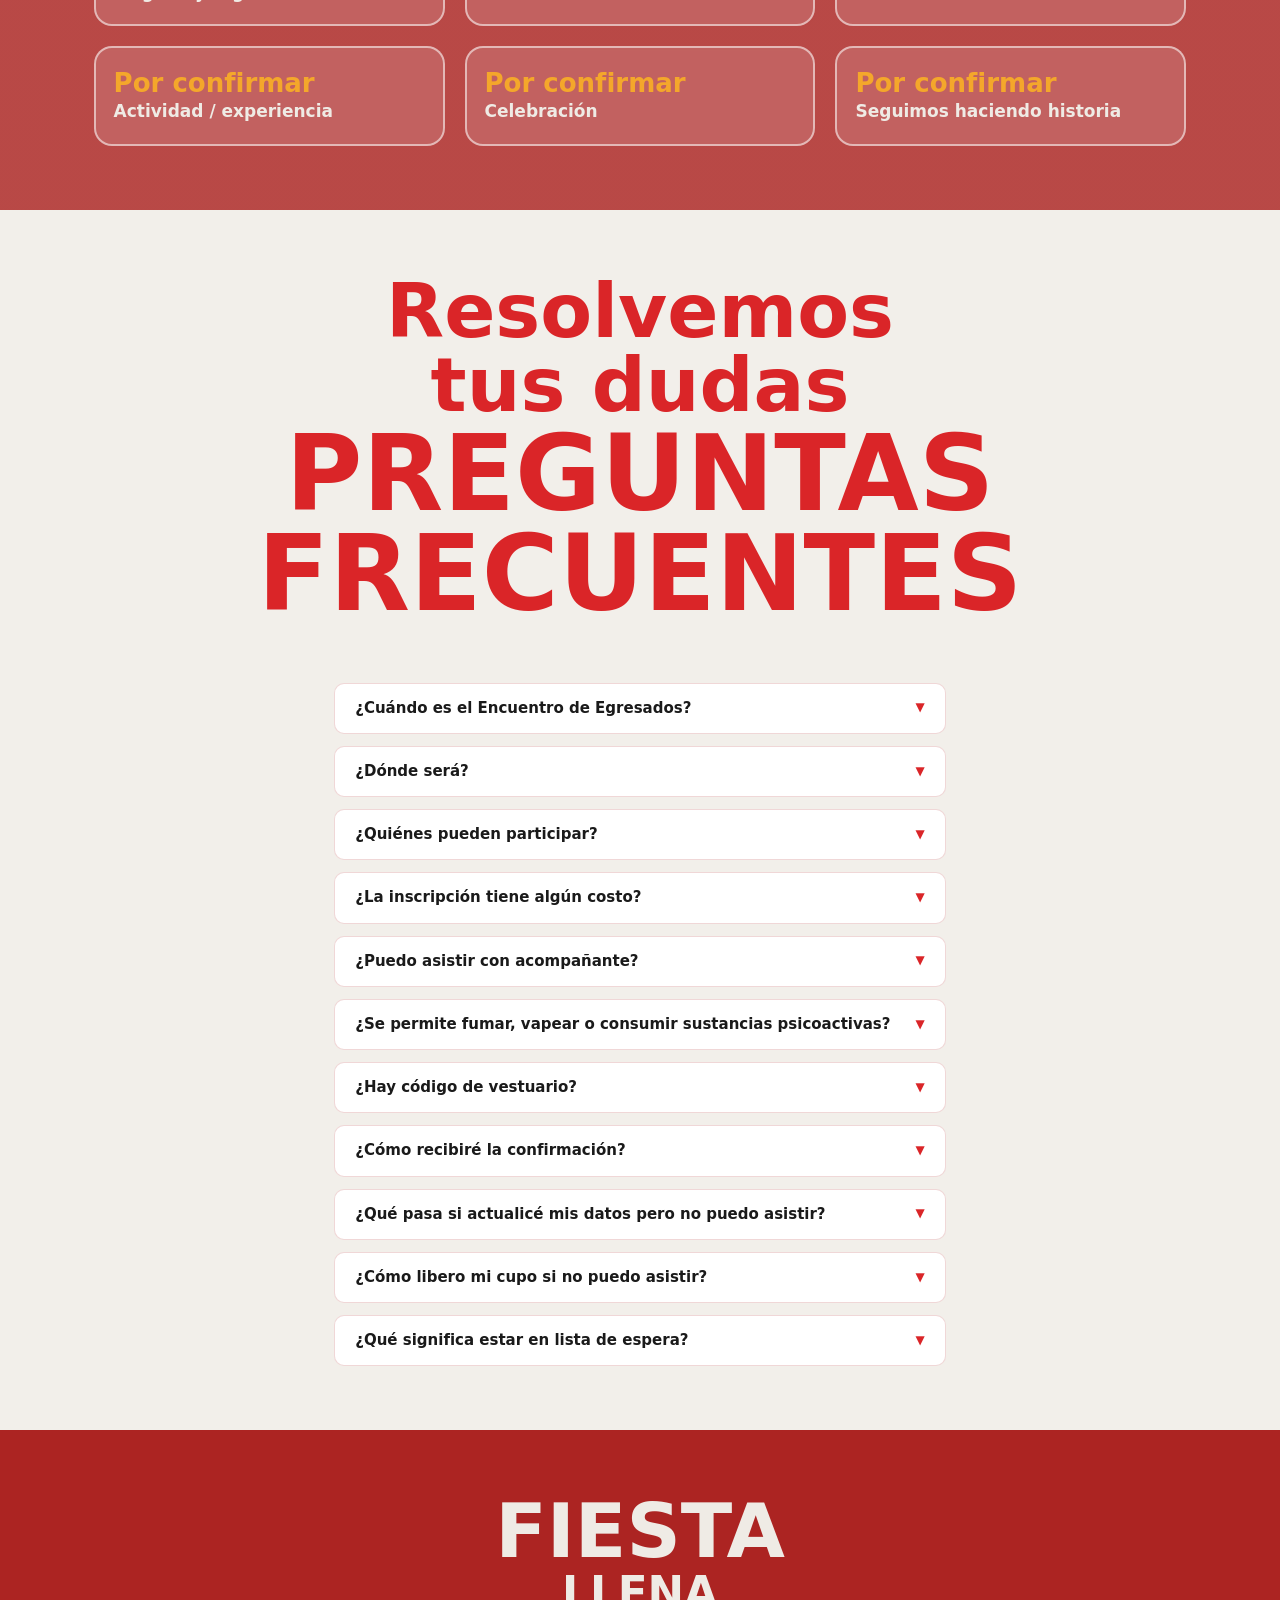
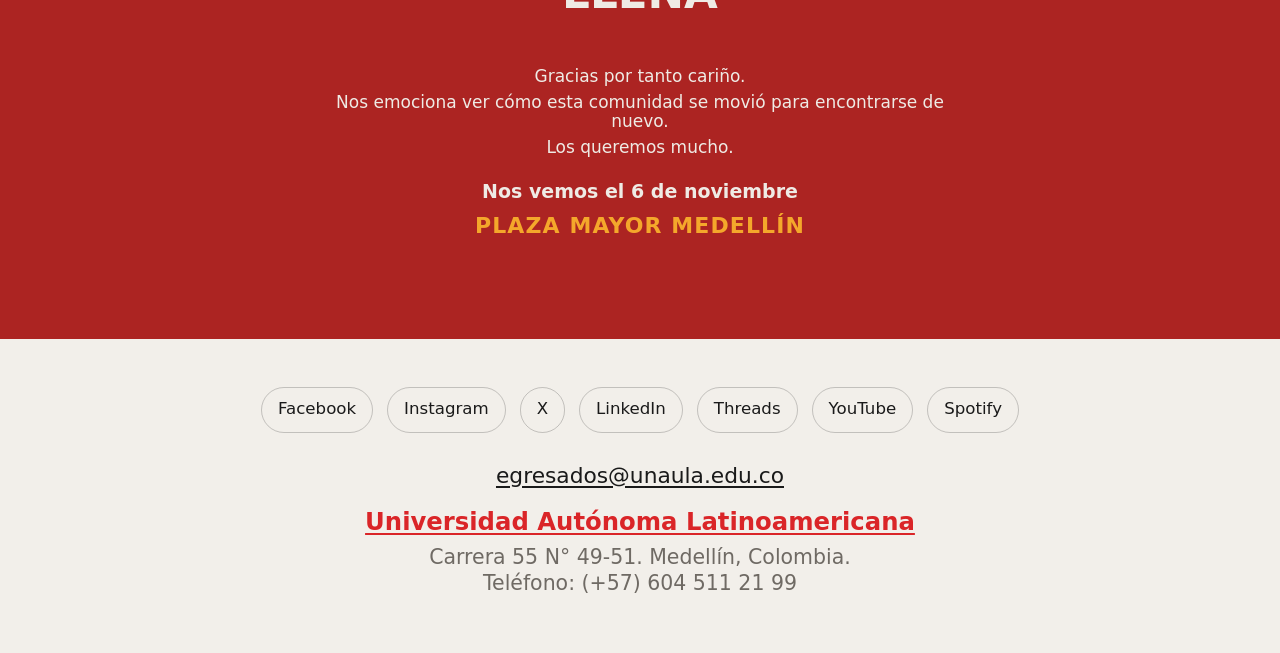
==== commit 498d617e: "cambios parrilla 4" ====
--- a/index.html
+++ b/index.html
@@ -1,572 +1,656 @@
-<!DOCTYPE html>
-<html lang="es">
-<head>
-  <!-- =====================================================================
-       CAMBIOS DEL 16 DE SEPTIEMBRE DE 2026
-
-       Este archivo trae 2 bloques nuevos respecto a la versión anterior.
-       Busca el texto  CAMBIO 16-SEP  para saltar a cada uno: están
-       delimitados por comentarios INICIO / FIN.
-
-       CAMBIO 16-SEP #1 — Sección "Encuentro de Egresados UNAULA 60 Años",
-                          tarjeta "Horario".
-                          Apertura de puertas y registro 6:30 p. m.
-                          El evento finaliza a las 2:00 a. m.
-
-       CAMBIO 16-SEP #2 — Sección "Preguntas frecuentes".
-                          Pregunta nueva sobre código de vestuario.
-
-       No hay cambios en assets/css/estilos.css ni en assets/js/main.js.
-       ===================================================================== -->
-
-  <meta charset="UTF-8">
-  <meta name="viewport" content="width=device-width, initial-scale=1.0">
-  <title>Encuentro de Egresados UNAULA 60 Años | Registro Oficial</title>
-  <meta name="description" content="60 años haciendo historia. Construyendo futuro. Acompáñanos a celebrar el Encuentro de Egresados UNAULA 60 Años en Plaza Mayor Medellín.">
-
-  <!-- Versión de demostración bajo un dominio provisional. QUITAR esta línea al
-       publicar en el dominio oficial de UNAULA, o la página no se indexará. -->
-  <meta name="robots" content="noindex, nofollow">
-  
-  <!-- Icono de la pestaña: emblema de UNAULA recortado del logo institucional -->
-  <link rel="icon" href="assets/img/favicon.ico" sizes="any">
-  <link rel="apple-touch-icon" href="assets/img/apple-touch-icon.png">
-
-  <!-- Metadatos Open Graph para WhatsApp y Redes Sociales -->
-  <meta property="og:title" content="Encuentro de Egresados UNAULA 60 Años">
-  <meta property="og:description" content="60 años haciendo historia. Construyendo futuro. Reserva tu lugar en el Encuentro de Egresados UNAULA.">
-  <meta property="og:type" content="website">
-  <meta property="og:locale" content="es_CO">
-  <meta name="twitter:card" content="summary_large_image">
-  <meta name="theme-color" content="#AC2422">
-
-  <!-- Tipografía Google Fonts: Archivo Variable -->
-  <link rel="preconnect" href="https://fonts.googleapis.com">
-  <link rel="preconnect" href="https://fonts.gstatic.com" crossorigin>
-  <link href="https://fonts.googleapis.com/css2?family=Archivo:wdth,wght@62..125,100..900&display=swap" rel="stylesheet">
-
-  <link rel="stylesheet" href="assets/css/estilos.css">
-</head>
-<body>
-
-  <div id="region-anuncios" class="sr-only" aria-live="polite" aria-atomic="true"></div>
-
-  <!-- BARRA SUPERIOR -->
-  <header class="barra-superior">
-    <div class="barra-superior-inner">
-      <a href="#seccion-hero" aria-label="Inicio UNAULA 60 Años">
-        <img src="assets/img/logo-unaula.png" alt="Universidad Autónoma Latinoamericana" class="logo-barra">
-      </a>
-      <nav class="nav-links" aria-label="Navegación principal">
-        <a href="#el-encuentro" class="nav-enlace">El Encuentro</a>
-        <a href="#que-vamos-a-celebrar" class="nav-enlace">Qué celebraremos</a>
-        <a href="#sec-agenda" class="nav-enlace">Agenda</a>
-        <a href="#faq" class="nav-enlace">Preguntas</a>
-        <a href="#inscripcion" class="btn btn-primario" onclick="irAInscripcion(event)">INSCRIBIRME</a>
-      </nav>
-    </div>
-  </header>
-
-  <!-- BARRA FIJA CON EL LLAMADO A LA ACCIÓN -->
-  <aside class="barra-fija" id="barra-fija" aria-label="Acciones rápidas del evento">
-    <div class="barra-fija-inner">
-      <a href="#inscripcion" class="barra-btn barra-btn-primario" onclick="irAInscripcion(event)">
-        INSCRÍBETE
-      </a>
-    </div>
-  </aside>
-
-  <!-- ========================================================================
-       SECCIÓN 1 — HERO
-       ======================================================================== -->
-  <section class="hero" id="seccion-hero" aria-label="Hero conmemorativo 60 años">
-    <div class="hero__fondo" aria-hidden="true"></div>
-    <img class="hero__curva" src="assets/img/curva-dorada.png" alt="" aria-hidden="true">
-
-    <div class="hero__contenido">
-      <img class="hero__logo" src="assets/img/logo-unaula-60.png"
-           alt="UNAULA · 60 años 1966-2026">
-      <!-- <h1 class="hero__titulo">&ldquo;60&nbsp;años&rdquo;.</h1> -->
-    </div>
-
-    <div class="onda" aria-hidden="true">
-      <img class="onda__oro"  src="assets/img/onda-dorada.png" alt="">
-      <img class="onda__roja" src="assets/img/onda-roja.png"  alt="">
-    </div>
-  </section>
-
-  <!-- ========================================================================
-       SECCIÓN 2 — BLOQUE ROJO DE BIENVENIDA
-       ======================================================================== -->
-  <section class="seccion-bienvenida" id="bienvenida" aria-label="Bienvenida al encuentro">
-    <div class="contenedor-ancho">
-      <div class="escalones-bienvenida con-trazo">
-        <span class="esc-l1">AQUÍ SE</span>
-        <span class="esc-l2">FORMAN</span>
-        <span class="esc-l1 esc-l1--menor">LOS QUE HACEN</span>
-        <span class="esc-l3"><span class="trazo-fin trazo-fin-dorado">HISTORIA</span></span>
-      </div>
-
-      <p class="parrafo-bienvenida">
-        UNAULA cumple 60 años y queremos celebrarlo contigo. Después de seis décadas formando profesionales, acompañando proyectos de vida y aportando a la transformación de la sociedad, llegó el momento de volver a encontrarnos con quienes también hacen parte de esta historia.
-      </p>
-
-      <div class="bienvenida-botones">
-        <a href="#inscripcion" class="btn btn-crema-rojo" onclick="irAInscripcion(event)">
-          QUIERO INSCRIBIRME
-        </a>
-        <a href="#el-encuentro" class="btn btn-borde-dorado">
-          CONOCE EL ENCUENTRO
-        </a>
-      </div>
-    </div>
-  </section>
-
-  <!-- ========================================================================
-       SECCIÓN 3 — DATOS DEL EVENTO
-       ======================================================================== -->
-  <section class="seccion-datos" id="datos-evento" aria-label="Datos del evento">
-    <div class="contenedor-ancho">
-      <h2 class="titulo-datos">ENCUENTRO DE EGRESADOS UNAULA 60 AÑOS</h2>
-
-      <div class="grid-vidrio-3">
-        <!-- Fecha -->
-        <div class="tarjeta-vidrio">
-          <div class="icono-vidrio" aria-hidden="true">
-            <svg width="30" height="30" viewBox="0 0 24 24" fill="none" stroke="currentColor" stroke-width="2">
-              <rect x="3" y="4" width="18" height="18" rx="2" ry="2"></rect>
-              <line x1="16" y1="2" x2="16" y2="6"></line>
-              <line x1="8" y1="2" x2="8" y2="6"></line>
-              <line x1="3" y1="10" x2="21" y2="10"></line>
-            </svg>
-          </div>
-          <div class="vidrio-label">Fecha</div>
-          <div class="vidrio-valor">Viernes 6 de noviembre de 2026</div>
-        </div>
-
-        <!-- Lugar -->
-        <div class="tarjeta-vidrio">
-          <div class="icono-vidrio" aria-hidden="true">
-            <svg width="30" height="30" viewBox="0 0 24 24" fill="none" stroke="currentColor" stroke-width="2">
-              <path d="M21 10c0 7-9 13-9 13s-9-6-9-13a9 9 0 0 1 18 0z"></path>
-              <circle cx="12" cy="10" r="3"></circle>
-            </svg>
-          </div>
-          <div class="vidrio-label">Lugar</div>
-          <div class="vidrio-valor">Plaza Mayor Medellín — Pabellón Verde</div>
-        </div>
-
-        <!-- Horario -->
-        <div class="tarjeta-vidrio">
-          <div class="icono-vidrio" aria-hidden="true">
-            <svg width="30" height="30" viewBox="0 0 24 24" fill="none" stroke="currentColor" stroke-width="2">
-              <circle cx="12" cy="12" r="10"></circle>
-              <polyline points="12 6 12 12 16 14"></polyline>
-            </svg>
-          </div>
-          <div class="vidrio-label">Horario</div>
-          <!-- ===== INICIO CAMBIO 16-SEP #1 =====================================
-               Reemplaza el texto anterior, que decía:
-                   Hora de inicio<br>
-                   Hora de finalización
-               ==================================================================== -->
-          <div class="vidrio-valor">
-            Apertura de puertas y registro: 6:30 p. m.<br>
-            El evento finaliza a las 2:00 a. m.
-          </div>
-          <!-- ===== FIN CAMBIO 16-SEP #1 ===== -->
-        </div>
-      </div>
-
-      <p class="parrafo-datos">
-        Una noche para volver a encontrarnos, recordar lo que hemos construido y celebrar todo lo que está por venir.
-      </p>
-    </div>
-  </section>
-
-
-  <!-- ========================================================================
-       SECCIÓN 4 — ¿POR QUÉ NOS ENCONTRAMOS?
-       ======================================================================== -->
-  <section class="seccion-por-que con-marca-agua" id="por-que-nos-encontramos" aria-label="¿Por qué nos encontramos?">
-    <div class="contenedor-estrecho">
-      <div class="titular-bloque">
-        <span class="titular-l1" style="color: var(--rojo-vivo);">¿POR QUÉ NOS</span>
-        <span class="titular-l2" style="color: var(--rojo-vivo);">ENCONTRAMOS?</span>
-      </div>
-
-      <div class="subtitulo-dorado con-trazo">Volver también es recordar quiénes <span class="trazo-fin trazo-fin-rojo">somos</span></div>
-
-      <div class="versos-bloque">
-        <span>Hay lugares a los que uno vuelve y reconoce inmediatamente.</span>
-        <span class="verso-sep">·</span>
-        <span>Una conversación.</span>
-        <span class="verso-sep">·</span>
-        <span>Un profesor.</span>
-        <span class="verso-sep">·</span>
-        <span>Un amigo.</span>
-        <span class="verso-sep">·</span>
-        <span>Un pasillo.</span>
-        <span class="verso-sep">·</span>
-        <span>Una historia.</span>
-      </div>
-
-      <p class="parrafo-comun">
-        Durante 60 años, miles de personas han pasado por UNAULA y han llevado consigo parte de esta Universidad. Hoy queremos volver a encontrarnos para celebrar esas historias, reconocer nuestros caminos y recordar que, aunque hayan pasado los años, seguimos siendo parte de una misma comunidad.
-      </p>
-
-      <div class="cierre-por-que">
-        Porque no se trata solamente de haber estudiado en UNAULA. Se trata de seguir haciendo parte de UNAULA.
-      </div>
-    </div>
-  </section>
-
-
-  <!-- ========================================================================
-       SECCIÓN 5 — ¿QUÉ VAMOS A CELEBRAR?
-       ======================================================================== -->
-  <section class="seccion-celebrar" id="que-vamos-a-celebrar" aria-label="¿Qué vamos a celebrar?">
-    <div class="contenedor-ancho">
-      <div class="titular-bloque">
-        <span class="titular-l1" style="color: var(--texto-claro);">60 años. Miles de historias.</span>
-        <span class="titular-l2" style="color: var(--texto-claro);">Un mismo orgullo.</span>
-      </div>
-
-      <div class="subtitulo-dorado con-trazo">En este encuentro <span class="trazo-fin trazo-fin-crema">celebraremos:</span></div>
-
-      <div class="grid-celebrar-4">
-        <!-- 1: Nuestra historia -->
-        <div class="card-celebrar-rojo">
-          <img src="assets/img/foto-celebrar-1-historia.jpg" alt="Historia institucional UNAULA" class="img-card-celebrar" loading="lazy">
-          <div class="card-celebrar-cuerpo">
-            <h3 class="card-celebrar-titulo">Nuestra historia</h3>
-            <p class="card-celebrar-desc">Seis décadas de aprendizajes, decisiones, sueños y transformaciones.</p>
-          </div>
-        </div>
-
-        <!-- 2: Nuestros egresados -->
-        <div class="card-celebrar-rojo">
-          <img src="assets/img/foto-celebrar-2-egresados.jpg" alt="Egresados de UNAULA" class="img-card-celebrar" loading="lazy">
-          <div class="card-celebrar-cuerpo">
-            <h3 class="card-celebrar-titulo">Nuestros egresados</h3>
-            <p class="card-celebrar-desc">Las personas que han llevado el espíritu unaulista a diferentes lugares y escenarios de la sociedad.</p>
-          </div>
-        </div>
-
-        <!-- 3: Nuestro legado -->
-        <div class="card-celebrar-rojo">
-          <img src="assets/img/foto-celebrar-3-legado.jpg" alt="Legado en la sociedad" class="img-card-celebrar" loading="lazy">
-          <div class="card-celebrar-cuerpo">
-            <h3 class="card-celebrar-titulo">Nuestro legado</h3>
-            <p class="card-celebrar-desc">Todo aquello que permanece en las personas, las familias, las comunidades y las organizaciones.</p>
-          </div>
-        </div>
-
-        <!-- 4: Nuestro futuro -->
-        <div class="card-celebrar-rojo">
-          <img src="assets/img/foto-celebrar-4-futuro.jpg" alt="Construcción del futuro" class="img-card-celebrar" loading="lazy">
-          <div class="card-celebrar-cuerpo">
-            <h3 class="card-celebrar-titulo">Nuestro futuro</h3>
-            <p class="card-celebrar-desc">Porque cumplir 60 años no significa mirar únicamente hacia atrás. Significa tener la experiencia para seguir construyendo.</p>
-          </div>
-        </div>
-      </div>
-    </div>
-  </section>
-
-
-  <!-- ========================================================================
-       SECCIÓN 6 — EL ENCUENTRO
-       ======================================================================== -->
-  <section class="seccion-encuentro con-marca-agua" id="el-encuentro" aria-label="El Encuentro">
-    <div class="contenedor-estrecho">
-      <div class="titular-bloque con-trazo">
-        <span class="titular-l1" style="color: var(--rojo-vivo);">Una noche para volver a</span>
-        <span class="titular-l2" style="color: var(--rojo-vivo);">SENTIRNOS <span class="trazo-fin trazo-fin-rojo">PARTE</span></span>
-      </div>
-
-      <p class="parrafo-encuentro">
-        El Encuentro de Egresados será uno de los grandes momentos de la celebración de los 60 años de UNAULA. Será mucho más que una fiesta. Será un espacio para reencontrarnos, reconocernos, celebrar nuestros logros y fortalecer los vínculos que nos unen con la Universidad y con las generaciones que han hecho parte de ella. Queremos que cada egresado llegue con una historia y se vaya con nuevas razones para seguir conectado con UNAULA. El encuentro está concebido como ese momento en el que la historia de la Universidad se encuentra con las personas que la hicieron posible.
-      </p>
-    </div>
-  </section>
-
-
-  <!-- ========================================================================
-       SECCIÓN 8 — ¿QUIÉNES ESTÁN INVITADOS?
-       ======================================================================== -->
-  <section class="seccion-invitados" id="quienes-estan-invitados" aria-label="Invitados al encuentro">
-    <div class="contenedor-ancho">
-      <div class="titular-bloque con-trazo">
-        <span class="titular-l1" style="color: var(--texto-claro);">Si alguna vez hiciste parte de UNAULA,</span>
-        <span class="titular-l2" style="color: var(--texto-claro);">esta celebración también es <span class="trazo-fin trazo-fin-dorado">tuya.</span></span>
-      </div>
-
-      <div class="grid-invitados-2col">
-        <div>
-          <p class="parrafo-comun" style="color: var(--texto-claro); text-align: left;">
-            Invitamos a nuestros egresados de las diferentes generaciones, programas y facultades. Queremos reunir una comunidad diversa:
-          </p>
-
-          <div class="lista-invitados">
-            <div class="item-invitado"><div class="viñeta-dorada"></div><span>Egresados de diferentes generaciones.</span></div>
-            <div class="item-invitado"><div class="viñeta-dorada"></div><span>Profesionales de diferentes áreas.</span></div>
-            <div class="item-invitado"><div class="viñeta-dorada"></div><span>Egresados que viven en Medellín y el Valle de Aburrá.</span></div>
-            <div class="item-invitado"><div class="viñeta-dorada"></div><span>Egresados que hoy están en otras ciudades o países.</span></div>
-            <div class="item-invitado"><div class="viñeta-dorada"></div><span>Emprendedores, investigadores, líderes sociales, empresarios, académicos y profesionales.</span></div>
-            <div class="item-invitado"><div class="viñeta-dorada"></div><span>Y, sobre todo, personas que quieran volver a encontrarse con la Universidad.</span></div>
-          </div>
-        </div>
-
-        <div>
-          <img src="assets/img/foto-invitados.jpg" alt="Comunidad de egresados de UNAULA" class="foto-invitados" loading="lazy">
-        </div>
-      </div>
-    </div>
-  </section>
-
-
-  <!-- ========================================================================
-       SECCIÓN 9 — HISTORIAS DE ÉXITO (Condicional)
-       ======================================================================== -->
-  <section class="seccion-historias con-marca-agua" id="sec-historias" aria-label="Historias de éxito">
-    <div class="contenedor-ancho">
-      <div class="titular-bloque con-trazo">
-        <span class="titular-l1" style="color: var(--rojo-vivo);">Detrás de cada historia de éxito</span>
-        <span class="titular-l2" style="color: var(--rojo-vivo);">hay una historia de <span class="trazo-fin trazo-fin-rojo">UNAULA</span></span>
-      </div>
-
-      <p class="parrafo-comun">
-        Nuestros egresados son la expresión viva del legado de la Universidad. Durante la celebración conoceremos historias de personas que han generado impacto desde diferentes campos: liderazgo, emprendimiento, sector público, empresa, academia, cultura, investigación y transformación social. Porque para UNAULA el éxito no se mide solamente por el reconocimiento profesional. También se mide por la capacidad de transformar vidas y aportar a la sociedad.
-      </p>
-
-      <div class="carrusel-wrap">
-        <button type="button" class="carrusel-btn" onclick="scrollHistorias(-1)" aria-label="Ver historias anteriores">‹</button>
-
-        <div class="carrusel-track" id="carrusel-historias">
-          <!-- Tarjeta 1 -->
-          <button type="button" class="card-historia-carrusel" onclick="abrirModalHistoria(0)" aria-haspopup="dialog" aria-label="Abrir historia: Cuando servir se convierte en legado">
-            <img src="assets/img/foto-celebrar-1-historia.jpg" alt="Cuando servir se convierte en legado" class="foto-historia-item" loading="lazy">
-            <div class="historia-titulo-item">Cuando servir se convierte en legado</div>
-            <div class="historia-desc-item">UNAULA forma líderes comprometidos con el…</div>
-            <span class="historia-ver-mas">ver mas</span>
-          </button>
-
-          <!-- Tarjeta 2 -->
-          <button type="button" class="card-historia-carrusel" onclick="abrirModalHistoria(1)" aria-haspopup="dialog" aria-label="Abrir historia: Construir empresa, construir país">
-            <img src="assets/img/foto-celebrar-1-historia.jpg" alt="Construir empresa, construir país" class="foto-historia-item" loading="lazy">
-            <div class="historia-titulo-item">Construir empresa, construir país</div>
-            <div class="historia-desc-item">Los egresados UNAULA crean oportunidades y generan…</div>
-            <span class="historia-ver-mas">ver mas</span>
-          </button>
-
-          <!-- Tarjeta 3 -->
-          <button type="button" class="card-historia-carrusel" onclick="abrirModalHistoria(2)" aria-haspopup="dialog" aria-label="Abrir historia: Cambiar vidas también es éxito">
-            <img src="assets/img/foto-celebrar-1-historia.jpg" alt="Cambiar vidas también es éxito" class="foto-historia-item" loading="lazy">
-            <div class="historia-titulo-item">Cambiar vidas también es éxito</div>
-            <div class="historia-desc-item">Transformar vidas es una forma de construir legado…</div>
-            <span class="historia-ver-mas">ver mas</span>
-          </button>
-
-          <!-- Tarjeta 4 -->
-          <button type="button" class="card-historia-carrusel" onclick="abrirModalHistoria(3)" aria-haspopup="dialog" aria-label="Abrir historia: El conocimiento que transforma el futuro">
-            <img src="assets/img/foto-celebrar-1-historia.jpg" alt="El conocimiento que transforma el futuro" class="foto-historia-item" loading="lazy">
-            <div class="historia-titulo-item">El conocimiento que transforma el futuro</div>
-            <div class="historia-desc-item">El conocimiento genera transformación y progreso…</div>
-            <span class="historia-ver-mas">ver mas</span>
-          </button>
-        </div>
-
-        <button type="button" class="carrusel-btn" onclick="scrollHistorias(1)" aria-label="Ver historias siguientes">›</button>
-      </div>
-    </div>
-  </section>
-
-  <!-- ========================================================================
-       SECCIÓN 10 — AGENDA (Condicional)
-       ======================================================================== -->
-  <section class="seccion-agenda" id="sec-agenda" aria-label="Agenda del encuentro">
-    <div class="contenedor-ancho">
-      <h2 class="titulo-datos" style="margin-bottom: 12px;">Así viviremos este encuentro</h2>
-      <p class="aviso-preliminar-agenda">Agenda preliminar. Sujeta a confirmación por parte de la producción del evento.</p>
-
-      <!-- Las tarjetas las genera renderizarAgenda() a partir del arreglo AGENDA,
-           al inicio de assets/js/main.js. Editar aquí no sirve: el JavaScript
-           reemplaza el contenido de este contenedor al cargar la página. -->
-      <div class="grid-agenda-6" id="grid-agenda"></div>
-    </div>
-  </section>
-
-
-  <!-- ========================================================================
-       SECCIÓN 11 — PREGUNTAS FRECUENTES
-       ======================================================================== -->
-  <section class="seccion-faq con-marca-agua" id="faq" aria-label="Preguntas frecuentes">
-    <div class="contenedor-estrecho">
-      <div class="titular-bloque con-trazo">
-        <span class="titular-l1" style="color: var(--rojo-vivo);">Resolvemos tus dudas</span>
-        <span class="titular-l2" style="color: var(--rojo-vivo);">PREGUNTAS <span class="trazo-fin trazo-fin-rojo">FRECUENTES</span></span>
-      </div>
-
-      <div class="faq-lista">
-        <details class="faq-item">
-          <summary>¿Cuándo es el Encuentro de Egresados? <span class="faq-flecha">▼</span></summary>
-          <div class="faq-contenido">El encuentro se realizará el viernes 6 de noviembre de 2026.</div>
-        </details>
-        <details class="faq-item">
-          <summary>¿Dónde será? <span class="faq-flecha">▼</span></summary>
-          <div class="faq-contenido">En Plaza Mayor Medellín, en el Pabellón Verde.</div>
-        </details>
-        <details class="faq-item">
-          <summary>¿Quiénes pueden participar? <span class="faq-flecha">▼</span></summary>
-          <div class="faq-contenido">Egresados de UNAULA de las diferentes generaciones y programas.</div>
-        </details>
-        <details class="faq-item">
-          <summary>¿La inscripción tiene algún costo? <span class="faq-flecha">▼</span></summary>
-          <div class="faq-contenido">No. La inscripción es gratuita.</div>
-        </details>
-        <details class="faq-item">
-          <summary>¿Puedo asistir con acompañante? <span class="faq-flecha">▼</span></summary>
-          <div class="faq-contenido">Sin acompañantes, es una integración de la U para nuestros egresados</div>
-        </details>
-        <details class="faq-item">
-          <summary>¿Se permite fumar, vapear o consumir sustancias psicoactivas? <span class="faq-flecha">▼</span></summary>
-          <div class="faq-contenido">No. No está permitido el consumo de cigarrillo, vapeadores ni sustancias psicoactivas en ninguna de las áreas del evento.</div>
-        </details>
-        <!-- ===== INICIO CAMBIO 16-SEP #2 =====================================
-             Pregunta nueva. Va dentro de <div class="faq-lista">, después de la
-             pregunta sobre sustancias y antes de "¿Cómo recibiré la confirmación?"
-             ==================================================================== -->
-        <details class="faq-item">
-          <summary>¿Hay código de vestuario? <span class="faq-flecha">▼</span></summary>
-          <div class="faq-contenido">
-            <strong>CASUAL ELEGANTE</strong><br><br>
-            Ven a celebrar, reencontrarte y disfrutar.<br>
-            Vístete como te sientas mejor: elegante, cómodo y con tu propio estilo.<br>
-            No es una gala, ¡es una fiesta!<br><br>
-            <em>“Lo importante no es cómo vienes vestido, sino que vengas a celebrar nuestra historia.”</em>
-          </div>
-        </details>
-        <!-- ===== FIN CAMBIO 16-SEP #2 ===== -->
-
-        <details class="faq-item">
-          <summary>¿Cómo recibiré la confirmación? <span class="faq-flecha">▼</span></summary>
-          <div class="faq-contenido">La invitación será enviada y difundida a través de diferentes canales, como redes sociales, correo electrónico, WhatsApp y códigos QR, con el fin de facilitar el acceso a la información y garantizar una mayor cobertura.</div>
-        </details>
-        <details class="faq-item">
-          <summary>¿Qué pasa si actualicé mis datos pero no puedo asistir? <span class="faq-flecha">▼</span></summary>
-          <div class="faq-contenido">La actualización de datos permitirá que UNAULA pueda mantener el contacto contigo para futuras actividades de la comunidad de egresados.</div>
-        </details>
-      </div>
-    </div>
-  </section>
-
-
-
-  <!-- ========================================================================
-       SECCIÓN 13 — CIERRE EMOCIONAL
-       ======================================================================== -->
-  <section class="seccion-cierre" aria-label="Cierre">
-    <div class="contenedor-estrecho">
-      <div class="titular-bloque con-trazo">
-        <span class="titular-l1" style="color: var(--texto-claro);">Reserva tu</span>
-        <span class="titular-l2" style="color: var(--texto-claro); font-size: 3.25rem;"><span class="trazo-fin trazo-fin-dorado">LUGAR</span></span>
-      </div>
-
-      <div class="versos-cierre">
-        <div class="verso-cierre-item">60 años se cuentan en décadas.</div>
-        <div class="verso-cierre-item">Pero también se cuentan en personas.</div>
-        <div class="verso-cierre-item">En quienes llegaron con un sueño.</div>
-        <div class="verso-cierre-item">En quienes encontraron una oportunidad.</div>
-        <div class="verso-cierre-item">En quienes se graduaron.</div>
-        <div class="verso-cierre-item">En quienes transformaron su comunidad.</div>
-        <div class="verso-cierre-item">En quienes llevaron el nombre de UNAULA a otros lugares.</div>
-      </div>
-
-      <div class="cierre-llamado">Ahora queremos volver a encontrarnos contigo.</div>
-      <div class="cierre-destacado-dorado">6 DE NOVIEMBRE · PLAZA MAYOR MEDELLÍN</div>
-
-      <a href="#inscripcion" class="btn btn-crema-rojo" style="font-size: 15px; padding: 14px 32px;" onclick="irAInscripcion(event)">
-        QUIERO INSCRIBIRME
-      </a>
-    </div>
-  </section>
-
-  <!-- ========================================================================
-       PIE DE PÁGINA — REDES SOCIALES Y DATOS INSTITUCIONALES
-
-       Los iconos se leen de assets/img/social/. Faltan los archivos: hay que
-       descargarlos de las páginas de recursos de marca de cada plataforma y
-       guardarlos con estos nombres exactos, en SVG monocromo:
-       facebook.svg  instagram.svg  x.svg  linkedin.svg  threads.svg
-       youtube.svg   spotify.svg
-       Mientras no estén, cada botón muestra el nombre de la red en texto.
-       ======================================================================== -->
-  <footer class="pie" aria-label="Redes sociales y datos de contacto">
-    <div class="contenedor-ancho">
-
-      <nav class="pie-redes" aria-label="Redes sociales de UNAULA">
-        <a class="pie-red" href="https://www.facebook.com/unaulamed/" target="_blank" rel="noopener noreferrer" aria-label="Facebook de UNAULA">
-          <img src="assets/img/social/facebook.svg" alt="Facebook" width="22" height="22">
-        </a>
-        <a class="pie-red" href="https://www.instagram.com/unaula_medellin/" target="_blank" rel="noopener noreferrer" aria-label="Instagram de UNAULA">
-          <img src="assets/img/social/instagram.svg" alt="Instagram" width="22" height="22">
-        </a>
-        <a class="pie-red" href="https://x.com/Unaula" target="_blank" rel="noopener noreferrer" aria-label="X de UNAULA">
-          <img src="assets/img/social/x.svg" alt="X" width="22" height="22">
-        </a>
-        <a class="pie-red" href="https://www.linkedin.com/in/universidad-aut%C3%B3noma-latinoamericana-unaula-2b6371412/" target="_blank" rel="noopener noreferrer" aria-label="LinkedIn de UNAULA">
-          <img src="assets/img/social/linkedin.png" alt="LinkedIn" width="22" height="22">
-        </a>
-        <a class="pie-red" href="https://www.threads.com/@unaula_medellin?xmt=AQG03ktdqcxzRI_kJARpu8zDIx-acrDooABFQR3UOlanw7s" target="_blank" rel="noopener noreferrer" aria-label="Threads de UNAULA">
-          <img src="assets/img/social/threads.svg" alt="Threads" width="22" height="22">
-        </a>
-        <a class="pie-red" href="https://www.youtube.com/@-UNAULA-" target="_blank" rel="noopener noreferrer" aria-label="YouTube de UNAULA">
-          <img src="assets/img/social/youtube.svg" alt="YouTube" width="22" height="22">
-        </a>
-        <a class="pie-red" href="https://open.spotify.com/show/1F27D6oRthEc00ZKpKK9Oi" target="_blank" rel="noopener noreferrer" aria-label="Spotify de UNAULA">
-          <img src="assets/img/social/spotify.svg" alt="Spotify" width="22" height="22">
-        </a>
-      </nav>
-
-      <p class="pie-correo">
-        <a href="mailto:egresados@unaula.edu.co">egresados@unaula.edu.co</a>
-      </p>
-
-      <p class="pie-institucion">
-        <a href="https://www.unaula.edu.co/" target="_blank" rel="noopener noreferrer">Universidad Autónoma Latinoamericana</a>
-      </p>
-      <p class="pie-dato">Carrera 55 N° 49-51. Medellín, Colombia.</p>
-      <p class="pie-dato">Teléfono: (+57) 604 511 21 99</p>
-
-    </div>
-  </footer>
-
-  <!-- ========================================================================
-       MODAL NATIVO <dialog> — DETALLE DE HISTORIA DE ÉXITO
-       ======================================================================== -->
-  <dialog id="modal-historia" class="modal-historia" aria-labelledby="modal-historia-titulo">
-    <div class="modal-contenedor">
-      <div class="modal-header-img">
-        <img id="modal-historia-img" src="assets/img/foto-celebrar-1-historia.jpg" alt="Historia de éxito UNAULA" class="modal-img">
-        <button type="button" class="modal-btn-cerrar" onclick="cerrarModalHistoria()" aria-label="Cerrar">
-          <svg width="18" height="18" viewBox="0 0 24 24" fill="none" stroke="currentColor" stroke-width="2.5" stroke-linecap="round" stroke-linejoin="round" aria-hidden="true">
-            <line x1="18" y1="6" x2="6" y2="18"></line>
-            <line x1="6" y1="6" x2="18" y2="18"></line>
-          </svg>
-        </button>
-      </div>
-      <div class="modal-cuerpo" tabindex="0">
-        <h3 class="modal-titulo con-trazo" id="modal-historia-titulo">[TÍTULO DE LA HISTORIA]</h3>
-        <div class="modal-meta" id="modal-historia-meta" style="display: none;"></div>
-        <div class="modal-texto" id="modal-historia-texto">[HISTORIA COMPLETA PENDIENTE]</div>
-      </div>
-    </div>
-  </dialog>
-
-  <!-- ========================================================================
-       LÓGICA JAVASCRIPT VANILLA (FUNCIONAMIENTO INTACTO)
-       ======================================================================== -->
-  <script src="assets/js/main.js" defer></script>
-</body>
-</html>+<!DOCTYPE html>
+<html lang="es">
+<head>
+  <!-- =====================================================================
+       CAMBIOS DEL 30 DE SEPTIEMBRE DE 2026 — AFORO COMPLETO
+
+       Este archivo trae 6 bloques nuevos respecto a la versión anterior.
+       Busca el texto  CAMBIO 30-SEP  para saltar a cada uno: están
+       delimitados por comentarios INICIO / FIN.
+
+       CAMBIO 30-SEP #1 — Barra superior. El botón INSCRIBIRME pasa a
+                          decir CONFIRMAR ASISTENCIA.
+       CAMBIO 30-SEP #2 — Barra fija inferior. INSCRÍBETE se reemplaza por
+                          dos botones: CONFIRMAR ASISTENCIA y LIBERAR CUPO.
+       CAMBIO 30-SEP #3 — Sección 1, Hero. Debajo del logo: mensaje de
+                          agradecimiento, aviso de aforo completo y los
+                          botones CONFIRMAR ASISTENCIA y LIBERAR CUPO.
+       CAMBIO 30-SEP #4 — Sección 2, Bienvenida. Se quita el botón
+                          QUIERO INSCRIBIRME.
+       CAMBIO 30-SEP #5 — Preguntas frecuentes. Dos preguntas nuevas:
+                          cómo liberar el cupo y qué es la lista de espera.
+       CAMBIO 30-SEP #6 — Sección 13, Cierre emocional. "Reserva tu LUGAR"
+                          pasa a "FIESTA LLENA", texto nuevo y se quita el
+                          botón QUIERO INSCRIBIRME.
+
+       SÍ hay cambios en assets/css/estilos.css (bloque CAMBIO 30-SEP al
+       final: estilos del hero y del botón secundario de la barra fija) y en
+       assets/js/main.js (nueva constante URL_LIBERAR_CUPO al inicio y la
+       función irALiberarCupo). Hay que reemplazar los tres archivos.
+       ===================================================================== -->
+
+  <!-- =====================================================================
+       CAMBIOS DEL 16 DE SEPTIEMBRE DE 2026
+
+       Este archivo trae 2 bloques nuevos respecto a la versión anterior.
+       Busca el texto  CAMBIO 16-SEP  para saltar a cada uno: están
+       delimitados por comentarios INICIO / FIN.
+
+       CAMBIO 16-SEP #1 — Sección "Encuentro de Egresados UNAULA 60 Años",
+                          tarjeta "Horario".
+                          Apertura de puertas y registro 6:30 p. m.
+                          El evento finaliza a las 2:00 a. m.
+
+       CAMBIO 16-SEP #2 — Sección "Preguntas frecuentes".
+                          Pregunta nueva sobre código de vestuario.
+
+       No hay cambios en assets/css/estilos.css ni en assets/js/main.js.
+       ===================================================================== -->
+
+  <meta charset="UTF-8">
+  <meta name="viewport" content="width=device-width, initial-scale=1.0">
+  <title>Encuentro de Egresados UNAULA 60 Años | Registro Oficial</title>
+  <meta name="description" content="60 años haciendo historia. Construyendo futuro. Acompáñanos a celebrar el Encuentro de Egresados UNAULA 60 Años en Plaza Mayor Medellín.">
+
+  <!-- Versión de demostración bajo un dominio provisional. QUITAR esta línea al
+       publicar en el dominio oficial de UNAULA, o la página no se indexará. -->
+  <meta name="robots" content="noindex, nofollow">
+  
+  <!-- Icono de la pestaña: emblema de UNAULA recortado del logo institucional -->
+  <link rel="icon" href="assets/img/favicon.ico" sizes="any">
+  <link rel="apple-touch-icon" href="assets/img/apple-touch-icon.png">
+
+  <!-- Metadatos Open Graph para WhatsApp y Redes Sociales -->
+  <meta property="og:title" content="Encuentro de Egresados UNAULA 60 Años">
+  <meta property="og:description" content="60 años haciendo historia. Construyendo futuro. Reserva tu lugar en el Encuentro de Egresados UNAULA.">
+  <meta property="og:type" content="website">
+  <meta property="og:locale" content="es_CO">
+  <meta name="twitter:card" content="summary_large_image">
+  <meta name="theme-color" content="#AC2422">
+
+  <!-- Tipografía Google Fonts: Archivo Variable -->
+  <link rel="preconnect" href="https://fonts.googleapis.com">
+  <link rel="preconnect" href="https://fonts.gstatic.com" crossorigin>
+  <link href="https://fonts.googleapis.com/css2?family=Archivo:wdth,wght@62..125,100..900&display=swap" rel="stylesheet">
+
+  <link rel="stylesheet" href="assets/css/estilos.css">
+</head>
+<body>
+
+  <div id="region-anuncios" class="sr-only" aria-live="polite" aria-atomic="true"></div>
+
+  <!-- BARRA SUPERIOR -->
+  <header class="barra-superior">
+    <div class="barra-superior-inner">
+      <a href="#seccion-hero" aria-label="Inicio UNAULA 60 Años">
+        <img src="assets/img/logo-unaula.png" alt="Universidad Autónoma Latinoamericana" class="logo-barra">
+      </a>
+      <nav class="nav-links" aria-label="Navegación principal">
+        <a href="#el-encuentro" class="nav-enlace">El Encuentro</a>
+        <a href="#que-vamos-a-celebrar" class="nav-enlace">Qué celebraremos</a>
+        <a href="#sec-agenda" class="nav-enlace">Agenda</a>
+        <a href="#faq" class="nav-enlace">Preguntas</a>
+        <!-- ===== INICIO CAMBIO 30-SEP #1 ==============================
+             Reemplaza el botón anterior, que decía:  INSCRIBIRME
+             ========================================================= -->
+        <a href="#confirmar" class="btn btn-primario" onclick="irAInscripcion(event)">CONFIRMAR ASISTENCIA</a>
+        <!-- ===== FIN CAMBIO 30-SEP #1 ===== -->
+      </nav>
+    </div>
+  </header>
+
+  <!-- BARRA FIJA CON EL LLAMADO A LA ACCIÓN -->
+  <aside class="barra-fija" id="barra-fija" aria-label="Acciones rápidas del evento">
+    <div class="barra-fija-inner">
+      <!-- ===== INICIO CAMBIO 30-SEP #2 ==============================
+           Reemplaza el botón anterior, que decía:  INSCRÍBETE
+           ========================================================= -->
+      <a href="#confirmar" class="barra-btn barra-btn-primario" onclick="irAInscripcion(event)">
+        CONFIRMAR ASISTENCIA
+      </a>
+      <a href="#liberar-cupo" class="barra-btn barra-btn-secundario" onclick="irALiberarCupo(event)">
+        LIBERAR CUPO
+      </a>
+      <!-- ===== FIN CAMBIO 30-SEP #2 ===== -->
+    </div>
+  </aside>
+
+  <!-- ========================================================================
+       SECCIÓN 1 — HERO
+       ======================================================================== -->
+  <section class="hero" id="seccion-hero" aria-label="Hero conmemorativo 60 años">
+    <div class="hero__fondo" aria-hidden="true"></div>
+    <img class="hero__curva" src="assets/img/curva-dorada.png" alt="" aria-hidden="true">
+
+    <div class="hero__contenido">
+      <img class="hero__logo" src="assets/img/logo-unaula-60.png"
+           alt="UNAULA · 60 años 1966-2026">
+      <!-- <h1 class="hero__titulo">&ldquo;60&nbsp;años&rdquo;.</h1> -->
+
+      <!-- ===== INICIO CAMBIO 30-SEP #3 ==============================
+           Bloque nuevo debajo del logo. Antes aquí no había texto.
+           Estilos: clases hero__gracias, hero__aforo y hero__botones,
+           al final de assets/css/estilos.css.
+           ========================================================= -->
+      <h1 class="hero__gracias">Gracias por hacer de este reencuentro algo tan especial</h1>
+      <p class="hero__aforo">El aforo ya está completo y ahora queremos saber si contamos contigo</p>
+      <div class="hero__botones">
+        <a href="#confirmar" class="btn btn-primario" onclick="irAInscripcion(event)">
+          CONFIRMAR ASISTENCIA
+        </a>
+        <a href="#liberar-cupo" class="btn btn-secundario" onclick="irALiberarCupo(event)">
+          LIBERAR CUPO
+        </a>
+      </div>
+      <!-- ===== FIN CAMBIO 30-SEP #3 ===== -->
+    </div>
+
+    <div class="onda" aria-hidden="true">
+      <img class="onda__oro"  src="assets/img/onda-dorada.png" alt="">
+      <img class="onda__roja" src="assets/img/onda-roja.png"  alt="">
+    </div>
+  </section>
+
+  <!-- ========================================================================
+       SECCIÓN 2 — BLOQUE ROJO DE BIENVENIDA
+       ======================================================================== -->
+  <section class="seccion-bienvenida" id="bienvenida" aria-label="Bienvenida al encuentro">
+    <div class="contenedor-ancho">
+      <div class="escalones-bienvenida con-trazo">
+        <span class="esc-l1">AQUÍ SE</span>
+        <span class="esc-l2">FORMAN</span>
+        <span class="esc-l1 esc-l1--menor">LOS QUE HACEN</span>
+        <span class="esc-l3"><span class="trazo-fin trazo-fin-dorado">HISTORIA</span></span>
+      </div>
+
+      <p class="parrafo-bienvenida">
+        UNAULA cumple 60 años y queremos celebrarlo contigo. Después de seis décadas formando profesionales, acompañando proyectos de vida y aportando a la transformación de la sociedad, llegó el momento de volver a encontrarnos con quienes también hacen parte de esta historia.
+      </p>
+
+      <div class="bienvenida-botones">
+        <!-- ===== INICIO CAMBIO 30-SEP #4 ==============================
+             Se quitó el botón QUIERO INSCRIBIRME que iba aquí:
+               <a href="#inscripcion" class="btn btn-crema-rojo"
+                  onclick="irAInscripcion(event)">QUIERO INSCRIBIRME</a>
+             Queda solo CONOCE EL ENCUENTRO.
+             ========================================================= -->
+        <!-- ===== FIN CAMBIO 30-SEP #4 ===== -->
+        <a href="#el-encuentro" class="btn btn-borde-dorado">
+          CONOCE EL ENCUENTRO
+        </a>
+      </div>
+    </div>
+  </section>
+
+  <!-- ========================================================================
+       SECCIÓN 3 — DATOS DEL EVENTO
+       ======================================================================== -->
+  <section class="seccion-datos" id="datos-evento" aria-label="Datos del evento">
+    <div class="contenedor-ancho">
+      <h2 class="titulo-datos">ENCUENTRO DE EGRESADOS UNAULA 60 AÑOS</h2>
+
+      <div class="grid-vidrio-3">
+        <!-- Fecha -->
+        <div class="tarjeta-vidrio">
+          <div class="icono-vidrio" aria-hidden="true">
+            <svg width="30" height="30" viewBox="0 0 24 24" fill="none" stroke="currentColor" stroke-width="2">
+              <rect x="3" y="4" width="18" height="18" rx="2" ry="2"></rect>
+              <line x1="16" y1="2" x2="16" y2="6"></line>
+              <line x1="8" y1="2" x2="8" y2="6"></line>
+              <line x1="3" y1="10" x2="21" y2="10"></line>
+            </svg>
+          </div>
+          <div class="vidrio-label">Fecha</div>
+          <div class="vidrio-valor">Viernes 6 de noviembre de 2026</div>
+        </div>
+
+        <!-- Lugar -->
+        <div class="tarjeta-vidrio">
+          <div class="icono-vidrio" aria-hidden="true">
+            <svg width="30" height="30" viewBox="0 0 24 24" fill="none" stroke="currentColor" stroke-width="2">
+              <path d="M21 10c0 7-9 13-9 13s-9-6-9-13a9 9 0 0 1 18 0z"></path>
+              <circle cx="12" cy="10" r="3"></circle>
+            </svg>
+          </div>
+          <div class="vidrio-label">Lugar</div>
+          <div class="vidrio-valor">Plaza Mayor Medellín — Pabellón Verde</div>
+        </div>
+
+        <!-- Horario -->
+        <div class="tarjeta-vidrio">
+          <div class="icono-vidrio" aria-hidden="true">
+            <svg width="30" height="30" viewBox="0 0 24 24" fill="none" stroke="currentColor" stroke-width="2">
+              <circle cx="12" cy="12" r="10"></circle>
+              <polyline points="12 6 12 12 16 14"></polyline>
+            </svg>
+          </div>
+          <div class="vidrio-label">Horario</div>
+          <!-- ===== INICIO CAMBIO 16-SEP #1 =====================================
+               Reemplaza el texto anterior, que decía:
+                   Hora de inicio<br>
+                   Hora de finalización
+               ==================================================================== -->
+          <div class="vidrio-valor">
+            Apertura de puertas y registro: 6:30 p. m.<br>
+            El evento finaliza a las 2:00 a. m.
+          </div>
+          <!-- ===== FIN CAMBIO 16-SEP #1 ===== -->
+        </div>
+      </div>
+
+      <p class="parrafo-datos">
+        Una noche para volver a encontrarnos, recordar lo que hemos construido y celebrar todo lo que está por venir.
+      </p>
+    </div>
+  </section>
+
+
+  <!-- ========================================================================
+       SECCIÓN 4 — ¿POR QUÉ NOS ENCONTRAMOS?
+       ======================================================================== -->
+  <section class="seccion-por-que con-marca-agua" id="por-que-nos-encontramos" aria-label="¿Por qué nos encontramos?">
+    <div class="contenedor-estrecho">
+      <div class="titular-bloque">
+        <span class="titular-l1" style="color: var(--rojo-vivo);">¿POR QUÉ NOS</span>
+        <span class="titular-l2" style="color: var(--rojo-vivo);">ENCONTRAMOS?</span>
+      </div>
+
+      <div class="subtitulo-dorado con-trazo">Volver también es recordar quiénes <span class="trazo-fin trazo-fin-rojo">somos</span></div>
+
+      <div class="versos-bloque">
+        <span>Hay lugares a los que uno vuelve y reconoce inmediatamente.</span>
+        <span class="verso-sep">·</span>
+        <span>Una conversación.</span>
+        <span class="verso-sep">·</span>
+        <span>Un profesor.</span>
+        <span class="verso-sep">·</span>
+        <span>Un amigo.</span>
+        <span class="verso-sep">·</span>
+        <span>Un pasillo.</span>
+        <span class="verso-sep">·</span>
+        <span>Una historia.</span>
+      </div>
+
+      <p class="parrafo-comun">
+        Durante 60 años, miles de personas han pasado por UNAULA y han llevado consigo parte de esta Universidad. Hoy queremos volver a encontrarnos para celebrar esas historias, reconocer nuestros caminos y recordar que, aunque hayan pasado los años, seguimos siendo parte de una misma comunidad.
+      </p>
+
+      <div class="cierre-por-que">
+        Porque no se trata solamente de haber estudiado en UNAULA. Se trata de seguir haciendo parte de UNAULA.
+      </div>
+    </div>
+  </section>
+
+
+  <!-- ========================================================================
+       SECCIÓN 5 — ¿QUÉ VAMOS A CELEBRAR?
+       ======================================================================== -->
+  <section class="seccion-celebrar" id="que-vamos-a-celebrar" aria-label="¿Qué vamos a celebrar?">
+    <div class="contenedor-ancho">
+      <div class="titular-bloque">
+        <span class="titular-l1" style="color: var(--texto-claro);">60 años. Miles de historias.</span>
+        <span class="titular-l2" style="color: var(--texto-claro);">Un mismo orgullo.</span>
+      </div>
+
+      <div class="subtitulo-dorado con-trazo">En este encuentro <span class="trazo-fin trazo-fin-crema">celebraremos:</span></div>
+
+      <div class="grid-celebrar-4">
+        <!-- 1: Nuestra historia -->
+        <div class="card-celebrar-rojo">
+          <img src="assets/img/foto-celebrar-1-historia.jpg" alt="Historia institucional UNAULA" class="img-card-celebrar" loading="lazy">
+          <div class="card-celebrar-cuerpo">
+            <h3 class="card-celebrar-titulo">Nuestra historia</h3>
+            <p class="card-celebrar-desc">Seis décadas de aprendizajes, decisiones, sueños y transformaciones.</p>
+          </div>
+        </div>
+
+        <!-- 2: Nuestros egresados -->
+        <div class="card-celebrar-rojo">
+          <img src="assets/img/foto-celebrar-2-egresados.jpg" alt="Egresados de UNAULA" class="img-card-celebrar" loading="lazy">
+          <div class="card-celebrar-cuerpo">
+            <h3 class="card-celebrar-titulo">Nuestros egresados</h3>
+            <p class="card-celebrar-desc">Las personas que han llevado el espíritu unaulista a diferentes lugares y escenarios de la sociedad.</p>
+          </div>
+        </div>
+
+        <!-- 3: Nuestro legado -->
+        <div class="card-celebrar-rojo">
+          <img src="assets/img/foto-celebrar-3-legado.jpg" alt="Legado en la sociedad" class="img-card-celebrar" loading="lazy">
+          <div class="card-celebrar-cuerpo">
+            <h3 class="card-celebrar-titulo">Nuestro legado</h3>
+            <p class="card-celebrar-desc">Todo aquello que permanece en las personas, las familias, las comunidades y las organizaciones.</p>
+          </div>
+        </div>
+
+        <!-- 4: Nuestro futuro -->
+        <div class="card-celebrar-rojo">
+          <img src="assets/img/foto-celebrar-4-futuro.jpg" alt="Construcción del futuro" class="img-card-celebrar" loading="lazy">
+          <div class="card-celebrar-cuerpo">
+            <h3 class="card-celebrar-titulo">Nuestro futuro</h3>
+            <p class="card-celebrar-desc">Porque cumplir 60 años no significa mirar únicamente hacia atrás. Significa tener la experiencia para seguir construyendo.</p>
+          </div>
+        </div>
+      </div>
+    </div>
+  </section>
+
+
+  <!-- ========================================================================
+       SECCIÓN 6 — EL ENCUENTRO
+       ======================================================================== -->
+  <section class="seccion-encuentro con-marca-agua" id="el-encuentro" aria-label="El Encuentro">
+    <div class="contenedor-estrecho">
+      <div class="titular-bloque con-trazo">
+        <span class="titular-l1" style="color: var(--rojo-vivo);">Una noche para volver a</span>
+        <span class="titular-l2" style="color: var(--rojo-vivo);">SENTIRNOS <span class="trazo-fin trazo-fin-rojo">PARTE</span></span>
+      </div>
+
+      <p class="parrafo-encuentro">
+        El Encuentro de Egresados será uno de los grandes momentos de la celebración de los 60 años de UNAULA. Será mucho más que una fiesta. Será un espacio para reencontrarnos, reconocernos, celebrar nuestros logros y fortalecer los vínculos que nos unen con la Universidad y con las generaciones que han hecho parte de ella. Queremos que cada egresado llegue con una historia y se vaya con nuevas razones para seguir conectado con UNAULA. El encuentro está concebido como ese momento en el que la historia de la Universidad se encuentra con las personas que la hicieron posible.
+      </p>
+    </div>
+  </section>
+
+
+  <!-- ========================================================================
+       SECCIÓN 8 — ¿QUIÉNES ESTÁN INVITADOS?
+       ======================================================================== -->
+  <section class="seccion-invitados" id="quienes-estan-invitados" aria-label="Invitados al encuentro">
+    <div class="contenedor-ancho">
+      <div class="titular-bloque con-trazo">
+        <span class="titular-l1" style="color: var(--texto-claro);">Si alguna vez hiciste parte de UNAULA,</span>
+        <span class="titular-l2" style="color: var(--texto-claro);">esta celebración también es <span class="trazo-fin trazo-fin-dorado">tuya.</span></span>
+      </div>
+
+      <div class="grid-invitados-2col">
+        <div>
+          <p class="parrafo-comun" style="color: var(--texto-claro); text-align: left;">
+            Invitamos a nuestros egresados de las diferentes generaciones, programas y facultades. Queremos reunir una comunidad diversa:
+          </p>
+
+          <div class="lista-invitados">
+            <div class="item-invitado"><div class="viñeta-dorada"></div><span>Egresados de diferentes generaciones.</span></div>
+            <div class="item-invitado"><div class="viñeta-dorada"></div><span>Profesionales de diferentes áreas.</span></div>
+            <div class="item-invitado"><div class="viñeta-dorada"></div><span>Egresados que viven en Medellín y el Valle de Aburrá.</span></div>
+            <div class="item-invitado"><div class="viñeta-dorada"></div><span>Egresados que hoy están en otras ciudades o países.</span></div>
+            <div class="item-invitado"><div class="viñeta-dorada"></div><span>Emprendedores, investigadores, líderes sociales, empresarios, académicos y profesionales.</span></div>
+            <div class="item-invitado"><div class="viñeta-dorada"></div><span>Y, sobre todo, personas que quieran volver a encontrarse con la Universidad.</span></div>
+          </div>
+        </div>
+
+        <div>
+          <img src="assets/img/foto-invitados.jpg" alt="Comunidad de egresados de UNAULA" class="foto-invitados" loading="lazy">
+        </div>
+      </div>
+    </div>
+  </section>
+
+
+  <!-- ========================================================================
+       SECCIÓN 9 — HISTORIAS DE ÉXITO (Condicional)
+       ======================================================================== -->
+  <section class="seccion-historias con-marca-agua" id="sec-historias" aria-label="Historias de éxito">
+    <div class="contenedor-ancho">
+      <div class="titular-bloque con-trazo">
+        <span class="titular-l1" style="color: var(--rojo-vivo);">Detrás de cada historia de éxito</span>
+        <span class="titular-l2" style="color: var(--rojo-vivo);">hay una historia de <span class="trazo-fin trazo-fin-rojo">UNAULA</span></span>
+      </div>
+
+      <p class="parrafo-comun">
+        Nuestros egresados son la expresión viva del legado de la Universidad. Durante la celebración conoceremos historias de personas que han generado impacto desde diferentes campos: liderazgo, emprendimiento, sector público, empresa, academia, cultura, investigación y transformación social. Porque para UNAULA el éxito no se mide solamente por el reconocimiento profesional. También se mide por la capacidad de transformar vidas y aportar a la sociedad.
+      </p>
+
+      <div class="carrusel-wrap">
+        <button type="button" class="carrusel-btn" onclick="scrollHistorias(-1)" aria-label="Ver historias anteriores">‹</button>
+
+        <div class="carrusel-track" id="carrusel-historias">
+          <!-- Tarjeta 1 -->
+          <button type="button" class="card-historia-carrusel" onclick="abrirModalHistoria(0)" aria-haspopup="dialog" aria-label="Abrir historia: Cuando servir se convierte en legado">
+            <img src="assets/img/foto-celebrar-1-historia.jpg" alt="Cuando servir se convierte en legado" class="foto-historia-item" loading="lazy">
+            <div class="historia-titulo-item">Cuando servir se convierte en legado</div>
+            <div class="historia-desc-item">UNAULA forma líderes comprometidos con el…</div>
+            <span class="historia-ver-mas">ver mas</span>
+          </button>
+
+          <!-- Tarjeta 2 -->
+          <button type="button" class="card-historia-carrusel" onclick="abrirModalHistoria(1)" aria-haspopup="dialog" aria-label="Abrir historia: Construir empresa, construir país">
+            <img src="assets/img/foto-celebrar-1-historia.jpg" alt="Construir empresa, construir país" class="foto-historia-item" loading="lazy">
+            <div class="historia-titulo-item">Construir empresa, construir país</div>
+            <div class="historia-desc-item">Los egresados UNAULA crean oportunidades y generan…</div>
+            <span class="historia-ver-mas">ver mas</span>
+          </button>
+
+          <!-- Tarjeta 3 -->
+          <button type="button" class="card-historia-carrusel" onclick="abrirModalHistoria(2)" aria-haspopup="dialog" aria-label="Abrir historia: Cambiar vidas también es éxito">
+            <img src="assets/img/foto-celebrar-1-historia.jpg" alt="Cambiar vidas también es éxito" class="foto-historia-item" loading="lazy">
+            <div class="historia-titulo-item">Cambiar vidas también es éxito</div>
+            <div class="historia-desc-item">Transformar vidas es una forma de construir legado…</div>
+            <span class="historia-ver-mas">ver mas</span>
+          </button>
+
+          <!-- Tarjeta 4 -->
+          <button type="button" class="card-historia-carrusel" onclick="abrirModalHistoria(3)" aria-haspopup="dialog" aria-label="Abrir historia: El conocimiento que transforma el futuro">
+            <img src="assets/img/foto-celebrar-1-historia.jpg" alt="El conocimiento que transforma el futuro" class="foto-historia-item" loading="lazy">
+            <div class="historia-titulo-item">El conocimiento que transforma el futuro</div>
+            <div class="historia-desc-item">El conocimiento genera transformación y progreso…</div>
+            <span class="historia-ver-mas">ver mas</span>
+          </button>
+        </div>
+
+        <button type="button" class="carrusel-btn" onclick="scrollHistorias(1)" aria-label="Ver historias siguientes">›</button>
+      </div>
+    </div>
+  </section>
+
+  <!-- ========================================================================
+       SECCIÓN 10 — AGENDA (Condicional)
+       ======================================================================== -->
+  <section class="seccion-agenda" id="sec-agenda" aria-label="Agenda del encuentro">
+    <div class="contenedor-ancho">
+      <h2 class="titulo-datos" style="margin-bottom: 12px;">Así viviremos este encuentro</h2>
+      <p class="aviso-preliminar-agenda">Agenda preliminar. Sujeta a confirmación por parte de la producción del evento.</p>
+
+      <!-- Las tarjetas las genera renderizarAgenda() a partir del arreglo AGENDA,
+           al inicio de assets/js/main.js. Editar aquí no sirve: el JavaScript
+           reemplaza el contenido de este contenedor al cargar la página. -->
+      <div class="grid-agenda-6" id="grid-agenda"></div>
+    </div>
+  </section>
+
+
+  <!-- ========================================================================
+       SECCIÓN 11 — PREGUNTAS FRECUENTES
+       ======================================================================== -->
+  <section class="seccion-faq con-marca-agua" id="faq" aria-label="Preguntas frecuentes">
+    <div class="contenedor-estrecho">
+      <div class="titular-bloque con-trazo">
+        <span class="titular-l1" style="color: var(--rojo-vivo);">Resolvemos tus dudas</span>
+        <span class="titular-l2" style="color: var(--rojo-vivo);">PREGUNTAS <span class="trazo-fin trazo-fin-rojo">FRECUENTES</span></span>
+      </div>
+
+      <div class="faq-lista">
+        <details class="faq-item">
+          <summary>¿Cuándo es el Encuentro de Egresados? <span class="faq-flecha">▼</span></summary>
+          <div class="faq-contenido">El encuentro se realizará el viernes 6 de noviembre de 2026.</div>
+        </details>
+        <details class="faq-item">
+          <summary>¿Dónde será? <span class="faq-flecha">▼</span></summary>
+          <div class="faq-contenido">En Plaza Mayor Medellín, en el Pabellón Verde.</div>
+        </details>
+        <details class="faq-item">
+          <summary>¿Quiénes pueden participar? <span class="faq-flecha">▼</span></summary>
+          <div class="faq-contenido">Egresados de UNAULA de las diferentes generaciones y programas.</div>
+        </details>
+        <details class="faq-item">
+          <summary>¿La inscripción tiene algún costo? <span class="faq-flecha">▼</span></summary>
+          <div class="faq-contenido">No. La inscripción es gratuita.</div>
+        </details>
+        <details class="faq-item">
+          <summary>¿Puedo asistir con acompañante? <span class="faq-flecha">▼</span></summary>
+          <div class="faq-contenido">Sin acompañantes, es una integración de la U para nuestros egresados</div>
+        </details>
+        <details class="faq-item">
+          <summary>¿Se permite fumar, vapear o consumir sustancias psicoactivas? <span class="faq-flecha">▼</span></summary>
+          <div class="faq-contenido">No. No está permitido el consumo de cigarrillo, vapeadores ni sustancias psicoactivas en ninguna de las áreas del evento.</div>
+        </details>
+        <!-- ===== INICIO CAMBIO 16-SEP #2 =====================================
+             Pregunta nueva. Va dentro de <div class="faq-lista">, después de la
+             pregunta sobre sustancias y antes de "¿Cómo recibiré la confirmación?"
+             ==================================================================== -->
+        <details class="faq-item">
+          <summary>¿Hay código de vestuario? <span class="faq-flecha">▼</span></summary>
+          <div class="faq-contenido">
+            <strong>CASUAL ELEGANTE</strong><br><br>
+            Ven a celebrar, reencontrarte y disfrutar.<br>
+            Vístete como te sientas mejor: elegante, cómodo y con tu propio estilo.<br>
+            No es una gala, ¡es una fiesta!<br><br>
+            <em>“Lo importante no es cómo vienes vestido, sino que vengas a celebrar nuestra historia.”</em>
+          </div>
+        </details>
+        <!-- ===== FIN CAMBIO 16-SEP #2 ===== -->
+
+        <details class="faq-item">
+          <summary>¿Cómo recibiré la confirmación? <span class="faq-flecha">▼</span></summary>
+          <div class="faq-contenido">La invitación será enviada y difundida a través de diferentes canales, como redes sociales, correo electrónico, WhatsApp y códigos QR, con el fin de facilitar el acceso a la información y garantizar una mayor cobertura.</div>
+        </details>
+        <details class="faq-item">
+          <summary>¿Qué pasa si actualicé mis datos pero no puedo asistir? <span class="faq-flecha">▼</span></summary>
+          <div class="faq-contenido">La actualización de datos permitirá que UNAULA pueda mantener el contacto contigo para futuras actividades de la comunidad de egresados.</div>
+        </details>
+
+        <!-- ===== INICIO CAMBIO 30-SEP #5 ==============================
+             Dos preguntas nuevas, al final de <div class="faq-lista">.
+             El enlace "liberar cupo" usa la misma URL que el botón
+             LIBERAR CUPO (URL_LIBERAR_CUPO en assets/js/main.js).
+             ========================================================= -->
+        <details class="faq-item">
+          <summary>¿Cómo libero mi cupo si no puedo asistir? <span class="faq-flecha">▼</span></summary>
+          <div class="faq-contenido">Si ya tienes un cupo confirmado y sabes que no podrás acompañarnos el 6 de noviembre, podrás liberarlo a través del enlace <a href="#liberar-cupo" class="faq-enlace" onclick="irALiberarCupo(event)">liberar cupo</a>. Así podremos asignar ese lugar a otro egresado que se encuentra en lista de espera.</div>
+        </details>
+        <details class="faq-item">
+          <summary>¿Qué significa estar en lista de espera? <span class="faq-flecha">▼</span></summary>
+          <div class="faq-contenido">
+            Significa que tu registro fue recibido, pero en este momento no tienes un cupo confirmado, porque el aforo disponible ya está completo.<br><br>
+            No necesitas volver a registrarte. A medida que se liberen lugares, iremos asignando los cupos disponibles y nos comunicaremos directamente contigo si se habilita uno para ti.
+          </div>
+        </details>
+        <!-- ===== FIN CAMBIO 30-SEP #5 ===== -->
+      </div>
+    </div>
+  </section>
+
+
+
+  <!-- ========================================================================
+       SECCIÓN 13 — CIERRE EMOCIONAL
+       ======================================================================== -->
+  <section class="seccion-cierre" aria-label="Cierre">
+    <div class="contenedor-estrecho">
+      <!-- ===== INICIO CAMBIO 30-SEP #6 ==============================
+           Reemplaza el titular, los versos y el botón anteriores:
+             Titular:  Reserva tu LUGAR
+             Versos:   60 años se cuentan en décadas. / Pero también se
+                       cuentan en personas. / En quienes llegaron con un
+                       sueño. / En quienes encontraron una oportunidad. /
+                       En quienes se graduaron. / En quienes transformaron
+                       su comunidad. / En quienes llevaron el nombre de
+                       UNAULA a otros lugares.
+             Llamado:  Ahora queremos volver a encontrarnos contigo.
+             Dorado:   6 DE NOVIEMBRE · PLAZA MAYOR MEDELLÍN
+             Botón:    QUIERO INSCRIBIRME (se quitó)
+           ========================================================= -->
+      <div class="titular-bloque con-trazo">
+        <span class="titular-l1" style="color: var(--texto-claro);">FIESTA</span>
+        <span class="titular-l2" style="color: var(--texto-claro); font-size: 3.25rem;"><span class="trazo-fin trazo-fin-dorado">LLENA</span></span>
+      </div>
+
+      <div class="versos-cierre">
+        <div class="verso-cierre-item">Gracias por tanto cariño.</div>
+        <div class="verso-cierre-item">Nos emociona ver cómo esta comunidad se movió para encontrarse de nuevo.</div>
+        <div class="verso-cierre-item">Los queremos mucho.</div>
+      </div>
+
+      <div class="cierre-llamado">Nos vemos el 6 de noviembre</div>
+      <div class="cierre-destacado-dorado">PLAZA MAYOR MEDELLÍN</div>
+      <!-- ===== FIN CAMBIO 30-SEP #6 ===== -->
+    </div>
+  </section>
+
+  <!-- ========================================================================
+       PIE DE PÁGINA — REDES SOCIALES Y DATOS INSTITUCIONALES
+
+       Los iconos se leen de assets/img/social/. Faltan los archivos: hay que
+       descargarlos de las páginas de recursos de marca de cada plataforma y
+       guardarlos con estos nombres exactos, en SVG monocromo:
+       facebook.svg  instagram.svg  x.svg  linkedin.svg  threads.svg
+       youtube.svg   spotify.svg
+       Mientras no estén, cada botón muestra el nombre de la red en texto.
+       ======================================================================== -->
+  <footer class="pie" aria-label="Redes sociales y datos de contacto">
+    <div class="contenedor-ancho">
+
+      <nav class="pie-redes" aria-label="Redes sociales de UNAULA">
+        <a class="pie-red" href="https://www.facebook.com/unaulamed/" target="_blank" rel="noopener noreferrer" aria-label="Facebook de UNAULA">
+          <img src="assets/img/social/facebook.svg" alt="Facebook" width="22" height="22">
+        </a>
+        <a class="pie-red" href="https://www.instagram.com/unaula_medellin/" target="_blank" rel="noopener noreferrer" aria-label="Instagram de UNAULA">
+          <img src="assets/img/social/instagram.svg" alt="Instagram" width="22" height="22">
+        </a>
+        <a class="pie-red" href="https://x.com/Unaula" target="_blank" rel="noopener noreferrer" aria-label="X de UNAULA">
+          <img src="assets/img/social/x.svg" alt="X" width="22" height="22">
+        </a>
+        <a class="pie-red" href="https://www.linkedin.com/in/universidad-aut%C3%B3noma-latinoamericana-unaula-2b6371412/" target="_blank" rel="noopener noreferrer" aria-label="LinkedIn de UNAULA">
+          <img src="assets/img/social/linkedin.png" alt="LinkedIn" width="22" height="22">
+        </a>
+        <a class="pie-red" href="https://www.threads.com/@unaula_medellin?xmt=AQG03ktdqcxzRI_kJARpu8zDIx-acrDooABFQR3UOlanw7s" target="_blank" rel="noopener noreferrer" aria-label="Threads de UNAULA">
+          <img src="assets/img/social/threads.svg" alt="Threads" width="22" height="22">
+        </a>
+        <a class="pie-red" href="https://www.youtube.com/@-UNAULA-" target="_blank" rel="noopener noreferrer" aria-label="YouTube de UNAULA">
+          <img src="assets/img/social/youtube.svg" alt="YouTube" width="22" height="22">
+        </a>
+        <a class="pie-red" href="https://open.spotify.com/show/1F27D6oRthEc00ZKpKK9Oi" target="_blank" rel="noopener noreferrer" aria-label="Spotify de UNAULA">
+          <img src="assets/img/social/spotify.svg" alt="Spotify" width="22" height="22">
+        </a>
+      </nav>
+
+      <p class="pie-correo">
+        <a href="mailto:egresados@unaula.edu.co">egresados@unaula.edu.co</a>
+      </p>
+
+      <p class="pie-institucion">
+        <a href="https://www.unaula.edu.co/" target="_blank" rel="noopener noreferrer">Universidad Autónoma Latinoamericana</a>
+      </p>
+      <p class="pie-dato">Carrera 55 N° 49-51. Medellín, Colombia.</p>
+      <p class="pie-dato">Teléfono: (+57) 604 511 21 99</p>
+
+    </div>
+  </footer>
+
+  <!-- ========================================================================
+       MODAL NATIVO <dialog> — DETALLE DE HISTORIA DE ÉXITO
+       ======================================================================== -->
+  <dialog id="modal-historia" class="modal-historia" aria-labelledby="modal-historia-titulo">
+    <div class="modal-contenedor">
+      <div class="modal-header-img">
+        <img id="modal-historia-img" src="assets/img/foto-celebrar-1-historia.jpg" alt="Historia de éxito UNAULA" class="modal-img">
+        <button type="button" class="modal-btn-cerrar" onclick="cerrarModalHistoria()" aria-label="Cerrar">
+          <svg width="18" height="18" viewBox="0 0 24 24" fill="none" stroke="currentColor" stroke-width="2.5" stroke-linecap="round" stroke-linejoin="round" aria-hidden="true">
+            <line x1="18" y1="6" x2="6" y2="18"></line>
+            <line x1="6" y1="6" x2="18" y2="18"></line>
+          </svg>
+        </button>
+      </div>
+      <div class="modal-cuerpo" tabindex="0">
+        <h3 class="modal-titulo con-trazo" id="modal-historia-titulo">[TÍTULO DE LA HISTORIA]</h3>
+        <div class="modal-meta" id="modal-historia-meta" style="display: none;"></div>
+        <div class="modal-texto" id="modal-historia-texto">[HISTORIA COMPLETA PENDIENTE]</div>
+      </div>
+    </div>
+  </dialog>
+
+  <!-- ========================================================================
+       LÓGICA JAVASCRIPT VANILLA (FUNCIONAMIENTO INTACTO)
+       ======================================================================== -->
+  <script src="assets/js/main.js" defer></script>
+</body>
+</html>
--- a/assets/css/estilos.css
+++ b/assets/css/estilos.css
@@ -0,0 +1,1276 @@
+:root {
+  --rojo:         #AC2422;  /* rojo institucional — fondos de sección */
+  --rojo-oscuro:  #8E1A18;  /* hover de botones, bordes sobre rojo */
+  --rojo-vivo:    #DA2528;  /* titulares sobre fondo crema */
+  --dorado:       #F4A72B;  /* acentos, subtítulos, trazos, bordes */
+  --dorado-suave: #D7B784;  /* ondas y degradados decorativos */
+  --crema:        #F2EFEA;  /* fondo claro principal */
+  --crema-calido: #ECE8E1;  /* fondo del hero */
+  --texto:        #1A1A1A;  /* texto sobre crema */
+  --texto-claro:  #EFEBE5;  /* texto sobre rojo */
+  --blanco:       #FFFFFF;
+}
+
+*, *::before, *::after {
+  box-sizing: border-box;
+  margin: 0;
+  padding: 0;
+}
+
+html {
+  scroll-behavior: smooth;
+  font-size: clamp(13px, 1.05vw, 19px);
+}
+
+body {
+  font-family: "Archivo", "Arial Narrow", system-ui, -apple-system, "Segoe UI", sans-serif;
+  font-stretch: 62%;
+  font-weight: 400;
+  line-height: 1.15;
+  color: var(--texto);
+  background-color: var(--crema);
+  -webkit-font-smoothing: antialiased;
+  padding-bottom: 74px;
+}
+
+@media (min-width: 769px) {
+  body {
+    padding-bottom: 0;
+  }
+}
+
+h1, h2, h3, .titular, .titular-l1, .titular-l2, .hero-titular, .titulo-datos {
+  font-stretch: 62%;
+  letter-spacing: normal;
+  line-height: 0.97;
+  text-wrap: balance;
+}
+
+@media (max-width: 767px) {
+  .titular-bloque br,
+  .hero-titular br,
+  .escalones-bienvenida br,
+  h1 br,
+  h2 br,
+  h3 br {
+    display: none;
+  }
+}
+
+a:focus-visible,
+button:focus-visible,
+input:focus-visible,
+select:focus-visible,
+textarea:focus-visible,
+summary:focus-visible {
+  outline: 3px solid var(--dorado);
+  outline-offset: 2px;
+}
+
+.sr-only {
+  position: absolute;
+  width: 1px;
+  height: 1px;
+  padding: 0;
+  margin: -1px;
+  overflow: hidden;
+  clip: rect(0, 0, 0, 0);
+  border: 0;
+}
+
+.contenedor-ancho {
+  width: 100%;
+  max-width: min(88vw, 1400px);
+  margin: 0 auto;
+  padding: 0 1.25rem;
+  position: relative;
+}
+
+.contenedor-estrecho {
+  width: 100%;
+  max-width: 48rem;
+  margin: 0 auto;
+  padding: 0 1.25rem;
+  position: relative;
+}
+
+/* Trazos de pincel anclados a la última palabra del titular */
+.trazo-fin,
+.trazo-fin-rojo,
+.trazo-fin-dorado,
+.trazo-fin-crema {
+  position: relative;
+  white-space: nowrap;
+}
+.trazo-fin::after,
+.trazo-fin-rojo::after {
+  content: "";
+  position: absolute;
+  right: -0.11em;                    /* el trazo sobresale un poco de la palabra */
+  top: calc(100% - 0.22em);          /* arranca en la línea base, no bajo la caja */
+  width: 2.3em;                      /* diseño: 217pt sobre 94,6pt de letra */
+  height: 0.3em;                     /* diseño: 28,8pt sobre 94,6pt */
+  -webkit-mask: url("../img/trazo-pincel.png") right center / 100% 100% no-repeat;
+          mask: url("../img/trazo-pincel.png") right center / 100% 100% no-repeat;
+  background-color: var(--rojo-vivo);
+  pointer-events: none;
+}
+.trazo-fin-dorado::after {
+  content: "";
+  position: absolute;
+  right: -0.11em;                    /* el trazo sobresale un poco de la palabra */
+  top: calc(100% - 0.22em);          /* arranca en la línea base, no bajo la caja */
+  width: 2.3em;                      /* diseño: 217pt sobre 94,6pt de letra */
+  height: 0.3em;                     /* diseño: 28,8pt sobre 94,6pt */
+  -webkit-mask: url("../img/trazo-pincel.png") right center / 100% 100% no-repeat;
+          mask: url("../img/trazo-pincel.png") right center / 100% 100% no-repeat;
+  background-color: var(--dorado);
+  pointer-events: none;
+}
+.trazo-fin-crema::after {
+  content: "";
+  position: absolute;
+  right: -0.11em;                    /* el trazo sobresale un poco de la palabra */
+  top: calc(100% - 0.22em);          /* arranca en la línea base, no bajo la caja */
+  width: 2.3em;                      /* diseño: 217pt sobre 94,6pt de letra */
+  height: 0.3em;                     /* diseño: 28,8pt sobre 94,6pt */
+  -webkit-mask: url("../img/trazo-pincel.png") right center / 100% 100% no-repeat;
+          mask: url("../img/trazo-pincel.png") right center / 100% 100% no-repeat;
+  background-color: var(--crema);
+  pointer-events: none;
+}
+
+.con-trazo {
+  padding-bottom: 0.45em;
+}
+
+/* Patrón de titular en dos líneas */
+.titular-bloque {
+  display: inline-flex;
+  flex-direction: column;
+  align-items: center;
+  text-align: center;
+  margin-bottom: 24px;
+  max-width: 100%;
+}
+.titular-l1 {
+  font-weight: 700;
+  font-stretch: 62%;
+  font-size: clamp(30px, 5.9vw, 84px);   /* diseño: 64pt = 6,25% del ancho */
+  line-height: 0.98;
+}
+.titular-l2 {
+  font-weight: 900;
+  font-stretch: 62%;
+  font-size: clamp(40px, 8.2vw, 118px);  /* diseño: 89,1pt = 8,70% */
+  line-height: 0.95;
+  text-transform: uppercase;
+  margin-top: 0.25rem;
+}
+
+/* Fondo marca de agua del edificio */
+.con-marca-agua {
+  position: relative;
+}
+.con-marca-agua::before {
+  content: "";
+  position: absolute;
+  inset: 0;
+  background: url("../img/edificio-linea.jpg") center/cover no-repeat;
+  opacity: 0.08;
+  pointer-events: none;
+  z-index: 0;
+}
+
+/* Botones */
+.btn {
+  display: inline-flex;
+  align-items: center;
+  justify-content: center;
+  gap: 8px;
+  font-family: inherit;
+  font-size: 14px;
+  font-weight: 700;
+  font-stretch: 62%;
+  text-transform: uppercase;
+  letter-spacing: 0.03em;
+  min-height: 44px;
+  padding: 10px 24px;
+  border-radius: 6px;
+  text-decoration: none;
+  cursor: pointer;
+  border: 1.5px solid transparent;
+  transition: all 0.2s ease;
+  white-space: nowrap;
+}
+.btn:disabled {
+  opacity: 0.45;
+  cursor: not-allowed;
+}
+.btn-crema-rojo {
+  background-color: var(--crema);
+  color: var(--rojo);
+  border-radius: 4px;
+  border: none;
+}
+.btn-crema-rojo:hover:not(:disabled) {
+  background-color: var(--blanco);
+  transform: translateY(-1px);
+}
+.btn-borde-dorado {
+  background-color: transparent;
+  color: var(--dorado);
+  border-color: var(--dorado);
+  border-radius: 4px;
+}
+.btn-borde-dorado:hover:not(:disabled) {
+  background-color: rgba(244, 167, 43, 0.15);
+}
+.btn-primario {
+  background-color: var(--rojo);
+  color: var(--crema);
+}
+.btn-primario:hover:not(:disabled) {
+  background-color: var(--rojo-oscuro);
+}
+.btn-secundario {
+  background-color: transparent;
+  border-color: var(--rojo);
+  color: var(--rojo);
+}
+.btn-secundario:hover:not(:disabled) {
+  background-color: rgba(172, 36, 34, 0.08);
+}
+
+/* BARRA SUPERIOR */
+.barra-superior {
+  position: sticky;
+  top: 0;
+  background: #FFFFFF;
+  box-shadow: 0 1px 6px rgba(0, 0, 0, 0.06);
+  z-index: 990;
+  height: 3.9rem;
+}
+.barra-superior-inner {
+  display: flex;
+  justify-content: space-between;
+  align-items: center;
+  padding: 0 1.25rem;
+  max-width: min(88vw, 1400px);
+  margin: 0 auto;
+  height: 3.9rem;
+}
+.logo-barra {
+  height: 2.5rem;
+  width: auto;
+  object-fit: contain;
+}
+.nav-links {
+  display: flex;
+  align-items: center;
+  gap: 18px;
+}
+.nav-enlace {
+  font-size: 14px;
+  font-weight: 500;
+  font-stretch: 62%;
+  color: var(--texto);
+  text-decoration: none;
+  transition: color 0.2s;
+}
+.nav-enlace:hover {
+  color: var(--rojo-vivo);
+}
+@media (max-width: 820px) {
+  .nav-links .nav-enlace {
+    display: none;
+  }
+}
+
+/* BARRA FIJA DE TRES LLAMADOS A LA ACCIÓN */
+.barra-fija {
+  position: fixed;
+  left: 0;
+  right: 0;
+  bottom: 0;
+  background: rgba(172, 36, 34, 0.96);
+  backdrop-filter: blur(8px);
+  -webkit-backdrop-filter: blur(8px);
+  border-top: 2px solid var(--dorado);
+  z-index: 1000;
+  box-shadow: 0 -2px 12px rgba(0, 0, 0, 0.2);
+  transform: translateY(120%);
+  transition: transform 0.3s ease;
+}
+.barra-fija.visible {
+  transform: translateY(0);
+}
+.barra-fija-inner {
+  display: flex;
+  justify-content: center;
+  align-items: center;
+  gap: 10px;
+  padding: 10px 16px;
+  max-width: min(88vw, 1400px);
+  margin: 0 auto;
+}
+.barra-btn {
+  flex: 1;
+  max-width: 420px;                 /* botón único: centrado, sin estirarse */
+  text-align: center;
+  padding: 10px 14px;
+  font-size: 13px;
+  font-weight: 700;
+  font-stretch: 62%;
+  text-transform: uppercase;
+  text-decoration: none;
+  border-radius: 4px;
+  white-space: nowrap;
+  transition: all 0.2s ease;
+  min-height: 42px;
+  display: inline-flex;
+  align-items: center;
+  justify-content: center;
+}
+.barra-btn-primario {
+  background-color: var(--crema);
+  color: var(--rojo);
+}
+.barra-btn-primario:hover {
+  background-color: var(--blanco);
+}
+.barra-btn-secundario:hover {
+  background-color: rgba(244, 167, 43, 0.15);
+}
+
+/* 1. HERO */
+.hero {
+  position: relative;
+  background: var(--crema-calido, #ECE8E1);
+  overflow: hidden;
+  padding-top: 8.4rem;      /* 90px sobre el lienzo de referencia de 1024 */
+  padding-bottom: 19rem;    /* espacio para la onda */
+}
+
+.hero__fondo {
+  position: absolute; inset: 0;
+  background: url("../img/edificio-linea.jpg") center / cover no-repeat;
+  opacity: .10;
+  z-index: 0;
+}
+
+/* ornamento de esquina: PEQUEÑO, 11% del ancho, proporción intacta */
+.hero__curva {
+  position: absolute; top: 0; left: 0;
+  width: 11%;
+  min-width: 48px;
+  max-width: 170px;
+  height: auto;             /* nunca fijar alto: deforma el arco */
+  z-index: 1;
+  pointer-events: none;
+}
+
+.hero__contenido { position: relative; z-index: 2; text-align: center; }
+
+.hero__logo {
+  width: 27.8%;
+  max-width: 26.5rem;
+  height: auto;
+  display: block;
+  margin: 0 auto;
+}
+
+.hero__titulo {
+  font-size: clamp(34px, 6.3vw, 90px);   /* diseño: 68,3pt = 6,67% del ancho */
+  font-weight: 600;
+  font-stretch: 62%;
+  letter-spacing: -.005em;
+  line-height: 1;
+  color: var(--texto, #1A1A1A);
+  margin-top: 4.8rem;             /* 52px bajo el logo */
+  white-space: nowrap;
+}
+
+/* transición al bloque rojo */
+.onda { position: absolute; left: 0; right: 0; bottom: 0; z-index: 1; line-height: 0; }
+.onda img { display: block; width: 100%; height: auto; }
+.onda__oro  { position: absolute; left: 0; right: 0; bottom: 0; z-index: 0; }
+.onda__roja { position: relative; z-index: 1; }
+
+/* 2. BLOQUE ROJO DE BIENVENIDA */
+.seccion-bienvenida {
+  background-color: var(--rojo);
+  color: var(--texto-claro);
+  padding: 60px 20px 68px;
+  text-align: center;
+  position: relative;
+}
+.escalones-bienvenida {
+  display: inline-flex;
+  flex-direction: column;
+  align-items: center;
+  text-align: center;
+  margin-bottom: 24px;
+}
+.esc-l1 {
+  font-size: clamp(32px, 6.6vw, 94px);   /* diseño: 71,3pt = 6,96% */
+  font-weight: 700;
+  font-stretch: 62%;
+  color: var(--texto-claro);
+}
+.esc-l1--menor {
+  font-size: clamp(22px, 4.5vw, 64px);   /* diseño: 48,1pt = 4,70% */
+}
+.esc-l2 {
+  font-size: clamp(42px, 8.7vw, 125px);  /* diseño: 94,6pt = 9,23% */
+  font-weight: 900;
+  font-stretch: 62%;
+  color: var(--texto-claro);
+  line-height: 0.95;
+}
+.esc-l3 {
+  font-size: clamp(42px, 8.7vw, 125px);  /* diseño: 94,6pt, igual que FORMAN */
+  font-weight: 900;
+  font-stretch: 62%;
+  color: var(--texto-claro);
+  line-height: 0.92;
+  text-transform: uppercase;
+  padding-bottom: 0.38em;            /* holgura del trazo, en em del propio titular */
+}
+.parrafo-bienvenida {
+  font-size: clamp(16px, 2.05vw, 30px);  /* diseño: 22pt = 2,15% */
+  line-height: 1.15;
+  max-width: min(63vw, 1000px);          /* diseño: 62,7% */
+  margin: 0 auto 2rem;
+  color: var(--texto-claro);
+  font-stretch: 62%;
+}
+.bienvenida-botones {
+  display: flex;
+  justify-content: center;
+  gap: 16px;
+  flex-wrap: wrap;
+}
+
+/* 3. DATOS DEL EVENTO */
+.seccion-datos {
+  position: relative;
+  background: linear-gradient(rgba(172, 36, 34, 0.82), rgba(172, 36, 34, 0.82)),
+              url("../img/foto-egresados-grupo.jpg") center/cover no-repeat;
+  padding: 64px 20px;
+  color: var(--texto-claro);
+  text-align: center;
+}
+.titulo-datos {
+  font-size: clamp(26px, 4.5vw, 64px);   /* diseño: 48,1pt = 4,70% */
+  font-weight: 900;
+  font-stretch: 62%;
+  text-transform: uppercase;
+  letter-spacing: normal;
+  line-height: 1;
+  margin-bottom: 32px;
+  color: var(--texto-claro);
+}
+.grid-vidrio-3 {
+  display: grid;
+  grid-template-columns: repeat(3, 1fr);
+  gap: 20px;
+  max-width: 1200px;
+  margin: 0 auto 32px;
+}
+.tarjeta-vidrio {
+  background: rgba(255, 255, 255, 0.14);
+  border: 2px solid rgba(255, 255, 255, 0.55);
+  border-radius: 18px;
+  backdrop-filter: blur(2px);
+  -webkit-backdrop-filter: blur(2px);
+  padding: 24px 18px;
+  display: flex;
+  flex-direction: column;
+  align-items: center;
+  text-align: center;
+  gap: 12px;
+}
+.icono-vidrio {
+  width: 44px;
+  height: 44px;
+  color: #FFFFFF;
+  display: flex;
+  align-items: center;
+  justify-content: center;
+}
+.vidrio-label {
+  font-size: 13px;
+  font-weight: 700;
+  font-stretch: 62%;
+  color: var(--dorado);
+  text-transform: uppercase;
+  letter-spacing: 0.05em;
+}
+.vidrio-valor {
+  font-size: 16px;
+  font-weight: 700;
+  color: var(--texto-claro);
+  line-height: 1.35;
+}
+.parrafo-datos {
+  font-size: clamp(17px, 2.3vw, 33px);   /* diseño: 25pt = 2,44% */
+  line-height: 1.15;
+  max-width: min(78vw, 1240px);          /* diseño: 77,7% */
+  margin: 0 auto 28px;
+  color: var(--texto-claro);
+}
+
+/* 4. ¿POR QUÉ NOS ENCONTRAMOS? */
+.seccion-por-que {
+  padding: 64px 20px;
+  background-color: var(--crema);
+  text-align: center;
+}
+.subtitulo-dorado {
+  font-size: clamp(26px, 4.5vw, 64px);   /* diseño: 48,6pt = 4,74% */
+  font-weight: 700;
+  font-stretch: 62%;
+  color: var(--dorado);
+  margin-bottom: 8px;
+}
+.versos-bloque {
+  margin: 28px auto;
+  font-size: 18px;
+  font-weight: 600;
+  color: var(--texto);
+  line-height: 1.8;
+}
+.verso-sep {
+  color: var(--dorado);
+  margin: 0 8px;
+  font-weight: 700;
+}
+@media (max-width: 768px) {
+  .versos-bloque {
+    display: flex;
+    flex-direction: column;
+    gap: 6px;
+  }
+  .verso-sep {
+    display: none;
+  }
+}
+.parrafo-comun {
+  font-size: clamp(16px, 2.05vw, 30px);  /* diseño: 22pt */
+  line-height: 1.15;
+  color: var(--texto);
+  max-width: min(78vw, 1240px);          /* diseño: 77,9% */
+  margin: 0 auto 28px;
+}
+.cierre-por-que {
+  font-size: clamp(17px, 2.3vw, 33px);   /* diseño: 25pt */
+  font-weight: 700;
+  color: var(--rojo-vivo);
+  max-width: min(50vw, 800px);           /* diseño: 33,7% + aire para el borde */
+  margin: 0 auto;
+  padding: 16px 20px;
+  border-left: 4px solid var(--dorado);
+  background-color: rgba(244, 167, 43, 0.12);
+  border-radius: 0 8px 8px 0;
+  text-align: left;
+}
+
+/* 5. ¿QUÉ VAMOS A CELEBRAR? */
+.seccion-celebrar {
+  background-color: var(--rojo);
+  color: var(--texto-claro);
+  padding: 64px 20px 72px;
+  text-align: center;
+}
+.grid-celebrar-4 {
+  display: grid;
+  grid-template-columns: repeat(4, 1fr);
+  gap: 20px;
+  margin-top: 36px;
+  text-align: left;
+}
+.card-celebrar-rojo {
+  background: rgba(255, 255, 255, 0.06);
+  border: 1px solid rgba(255, 255, 255, 0.35);
+  border-radius: 16px;
+  overflow: hidden;
+  display: flex;
+  flex-direction: column;
+}
+.img-card-celebrar {
+  width: 100%;
+  aspect-ratio: 16 / 9;
+  object-fit: cover;
+  display: block;
+  border-bottom: 1px solid rgba(255, 255, 255, 0.2);
+}
+.card-celebrar-cuerpo {
+  padding: 20px;
+}
+.card-celebrar-titulo {
+  font-size: clamp(17px, 2.3vw, 33px);   /* diseño: 25pt */
+  font-weight: 800;
+  font-stretch: 62%;
+  color: var(--texto-claro);
+  margin-bottom: 8px;
+}
+.card-celebrar-desc {
+  font-size: clamp(14px, 1.85vw, 27px);  /* diseño: 20pt */
+  line-height: 1.15;
+  color: var(--texto-claro);
+  opacity: 0.92;
+}
+
+/* 6. EL ENCUENTRO */
+.seccion-encuentro {
+  background-color: var(--crema);
+  padding: 64px 20px;
+  text-align: center;
+}
+.parrafo-encuentro {
+  font-size: clamp(15px, 1.85vw, 27px);  /* diseño: 20pt = 1,95% */
+  line-height: 1.15;
+  max-width: min(70vw, 1120px);          /* diseño: 70,2% */
+  margin: 0 auto;
+  color: var(--texto);
+}
+
+/* 8. ¿QUIÉNES ESTÁN INVITADOS? */
+.seccion-invitados {
+  background-color: var(--rojo);
+  color: var(--texto-claro);
+  padding: 64px 20px;
+}
+.grid-invitados-2col {
+  display: grid;
+  grid-template-columns: 1fr 1fr;
+  gap: 36px;
+  align-items: center;
+  margin-top: 32px;
+}
+.foto-invitados {
+  width: 100%;
+  height: auto;
+  max-height: 420px;
+  object-fit: cover;
+  border-radius: 16px;
+  border: 2px solid rgba(255, 255, 255, 0.4);
+  box-shadow: 0 8px 24px rgba(0,0,0,0.3);
+}
+.lista-invitados {
+  display: flex;
+  flex-direction: column;
+  gap: 12px;
+  margin-top: 18px;
+}
+.item-invitado {
+  display: flex;
+  align-items: flex-start;
+  gap: 12px;
+  font-size: 15px;
+  color: var(--texto-claro);
+  line-height: 1.5;
+}
+.viñeta-dorada {
+  width: 10px;
+  height: 10px;
+  border-radius: 50%;
+  background-color: var(--dorado);
+  flex-shrink: 0;
+  margin-top: 6px;
+}
+
+/* 9. HISTORIAS DE ÉXITO */
+.seccion-historias {
+  background-color: var(--crema);
+  padding: 64px 20px;
+  text-align: center;
+}
+.carrusel-wrap {
+  position: relative;
+  max-width: 1200px;
+  margin: 32px auto 28px;
+  display: flex;
+  align-items: center;
+  gap: 12px;
+}
+.carrusel-track {
+  display: flex;
+  gap: 20px;
+  overflow-x: auto;
+  scroll-snap-type: x mandatory;
+  padding: 12px 4px;
+  scrollbar-width: thin;
+  -webkit-overflow-scrolling: touch;
+}
+.carrusel-track::-webkit-scrollbar {
+  height: 6px;
+}
+.carrusel-track::-webkit-scrollbar-thumb {
+  background: var(--dorado);
+  border-radius: 4px;
+}
+button.card-historia-carrusel,
+.card-historia-carrusel {
+  flex: 0 0 310px;
+  scroll-snap-align: start;
+  background: #FFFFFF;
+  border: 2px solid var(--dorado);
+  border-radius: 14px;
+  padding: 16px;
+  text-align: left;
+  display: flex;
+  flex-direction: column;
+  font-family: inherit;
+  color: inherit;
+  cursor: pointer;
+  box-shadow: 0 4px 14px rgba(0, 0, 0, 0.04);
+  transition: transform 0.2s ease, box-shadow 0.2s ease, border-color 0.2s ease;
+  outline: none;
+}
+button.card-historia-carrusel:hover {
+  transform: translateY(-3px);
+  box-shadow: 0 8px 24px rgba(172, 36, 34, 0.12);
+  border-color: var(--rojo-vivo);
+}
+button.card-historia-carrusel:focus-visible {
+  outline: 3px solid var(--rojo-vivo);
+  outline-offset: 3px;
+}
+@media (max-width: 480px) {
+  button.card-historia-carrusel,
+  .card-historia-carrusel {
+    flex: 0 0 270px;
+  }
+}
+.foto-historia-item {
+  width: 100%;
+  aspect-ratio: 16 / 9;
+  object-fit: cover;
+  border-radius: 8px;
+  margin-bottom: 12px;
+}
+.historia-titulo-item {
+  font-size: 18px;
+  font-weight: 800;
+  font-stretch: 62%;
+  color: var(--rojo-vivo);
+  margin-bottom: 4px;
+}
+.historia-sub-item {
+  font-size: 13px;
+  font-weight: 600;
+  color: var(--texto);
+  margin-bottom: 8px;
+  opacity: 0.85;
+}
+.historia-desc-item {
+  font-size: 14px;
+  color: var(--texto);
+  line-height: 1.45;
+  margin-bottom: 12px;
+  flex-grow: 1;
+}
+.historia-ver-mas {
+  font-size: 14px;
+  font-weight: 700;
+  color: var(--rojo-vivo);
+  text-decoration: none;
+  display: inline-flex;
+  align-items: center;
+  gap: 4px;
+  margin-top: auto;
+  padding-top: 6px;
+  transition: transform 0.15s ease;
+}
+button.card-historia-carrusel:hover .historia-ver-mas {
+  transform: translateX(4px);
+}
+
+/* Modal nativo <dialog> para Historias de Éxito */
+dialog.modal-historia {
+  background-color: var(--crema);
+  border: none;
+  border-top: 0.375rem solid var(--dorado);
+  border-radius: 1.25rem;
+  max-width: 40rem;
+  width: calc(100% - 2rem);
+  max-height: 85vh;
+  padding: 0;
+  margin: auto;
+  box-shadow: 0 1.25rem 3rem rgba(0, 0, 0, 0.4);
+  position: fixed;
+  inset: 0;
+  overflow: hidden;
+}
+dialog.modal-historia::backdrop {
+  background-color: rgba(26, 26, 26, 0.6);
+  backdrop-filter: blur(3px);
+  -webkit-backdrop-filter: blur(3px);
+}
+dialog.modal-historia[open] {
+  display: flex;
+  flex-direction: column;
+  animation: modalEntrada 150ms ease-out forwards;
+}
+@keyframes modalEntrada {
+  from {
+    opacity: 0;
+    transform: translateY(0.5rem);
+  }
+  to {
+    opacity: 1;
+    transform: translateY(0);
+  }
+}
+@media (prefers-reduced-motion: reduce) {
+  dialog.modal-historia[open] {
+    animation: none;
+  }
+}
+.modal-contenedor {
+  display: flex;
+  flex-direction: column;
+  max-height: 85vh;
+  height: 100%;
+  overflow: hidden;
+  position: relative;
+}
+.modal-header-img {
+  position: relative;
+  flex-shrink: 0;
+  width: 100%;
+  aspect-ratio: 16 / 9;
+  background-color: #000000;
+  border-top-left-radius: 1.25rem;
+  border-top-right-radius: 1.25rem;
+  overflow: hidden;
+}
+.modal-img {
+  width: 100%;
+  height: 100%;
+  aspect-ratio: 16 / 9;
+  object-fit: cover;
+  display: block;
+  border-top-left-radius: 1.25rem;
+  border-top-right-radius: 1.25rem;
+}
+.modal-btn-cerrar {
+  position: absolute;
+  top: 0.875rem;
+  right: 0.875rem;
+  width: 2.5rem;
+  height: 2.5rem;
+  border-radius: 50%;
+  background-color: rgba(172, 36, 34, 0.08);
+  backdrop-filter: blur(4px);
+  -webkit-backdrop-filter: blur(4px);
+  border: 1px solid rgba(172, 36, 34, 0.2);
+  color: var(--rojo);
+  display: flex;
+  align-items: center;
+  justify-content: center;
+  cursor: pointer;
+  z-index: 10;
+  transition: transform 0.15s ease, background-color 0.15s ease;
+  padding: 0;
+}
+.modal-btn-cerrar:hover {
+  background-color: rgba(172, 36, 34, 0.16);
+  transform: scale(1.05);
+}
+.modal-btn-cerrar:focus-visible {
+  outline: 2px solid var(--dorado);
+  outline-offset: 2px;
+}
+.modal-cuerpo {
+  padding: 1.5rem 1.75rem 1.75rem;
+  overflow-y: auto;
+  flex-grow: 1;
+  text-align: left;
+  scrollbar-width: thin;
+  scrollbar-color: var(--dorado) transparent;
+}
+.modal-cuerpo::-webkit-scrollbar {
+  width: 6px;
+}
+.modal-cuerpo::-webkit-scrollbar-thumb {
+  background: var(--dorado);
+  border-radius: 3px;
+}
+.modal-titulo {
+  font-size: 1.75rem;
+  font-weight: 900;
+  font-stretch: 62%;
+  color: var(--rojo-vivo);
+  line-height: 1.15;
+  margin: 0;
+  text-transform: uppercase;
+  padding-bottom: 0.9em;
+}
+.modal-meta {
+  color: var(--dorado);
+  font-weight: 700;
+  text-transform: uppercase;
+  font-size: 0.8125rem;
+  letter-spacing: 0.05em;
+  margin-bottom: 14px;
+}
+.modal-texto {
+  color: var(--texto);
+  font-size: 0.9375rem;
+  line-height: 1.6;
+  white-space: pre-line;
+}
+@media (max-width: 480px) {
+  .modal-cuerpo {
+    padding: 18px 18px 22px;
+  }
+}
+.carrusel-btn {
+  background: #FFFFFF;
+  border: 2px solid var(--dorado);
+  color: #777777;
+  font-size: 32px;
+  line-height: 1;
+  width: 44px;
+  height: 44px;
+  border-radius: 50%;
+  display: flex;
+  align-items: center;
+  justify-content: center;
+  cursor: pointer;
+  flex-shrink: 0;
+  transition: all 0.2s;
+}
+.carrusel-btn:hover {
+  color: var(--rojo-vivo);
+  border-color: var(--rojo-vivo);
+}
+@media (max-width: 768px) {
+  .carrusel-btn {
+    display: none;
+  }
+}
+
+/* 10. AGENDA */
+.seccion-agenda {
+  position: relative;
+  background: linear-gradient(rgba(172, 36, 34, 0.82), rgba(172, 36, 34, 0.82)),
+              url("../img/foto-agenda.jpg") center/cover no-repeat;
+  padding: 64px 20px;
+  color: var(--texto-claro);
+  text-align: center;
+}
+.aviso-preliminar-agenda {
+  font-size: 14px;
+  font-style: italic;
+  color: var(--dorado-suave);
+  margin-bottom: 32px;
+}
+.grid-agenda-6 {
+  display: grid;
+  grid-template-columns: repeat(3, 1fr);
+  gap: 20px;
+  max-width: 1200px;
+  margin: 0 auto;
+}
+.card-agenda-vidrio {
+  background: rgba(255, 255, 255, 0.14);
+  border: 2px solid rgba(255, 255, 255, 0.55);
+  border-radius: 18px;
+  backdrop-filter: blur(2px);
+  -webkit-backdrop-filter: blur(2px);
+  padding: 22px 18px;
+  text-align: left;
+  display: flex;
+  flex-direction: column;
+  gap: 6px;
+}
+.agenda-hora {
+  font-size: 26px;
+  font-weight: 900;
+  font-stretch: 62%;
+  color: var(--dorado);
+  line-height: 1;
+}
+.agenda-momento {
+  font-size: 17px;
+  font-weight: 700;
+  color: var(--texto-claro);
+}
+.agenda-desc {
+  font-size: 14px;
+  color: var(--texto-claro);
+  opacity: 0.9;
+  line-height: 1.4;
+}
+
+/* 11. FAQ */
+.seccion-faq {
+  background-color: var(--crema);
+  padding: 64px 20px;
+  text-align: center;
+}
+.faq-lista {
+  max-width: 720px;
+  margin: 28px auto 0;
+  display: flex;
+  flex-direction: column;
+  gap: 12px;
+  text-align: left;
+}
+.faq-item {
+  background: #FFFFFF;
+  border: 1px solid rgba(172, 36, 34, 0.18);
+  border-radius: 10px;
+  overflow: hidden;
+  transition: border-color 0.2s;
+}
+.faq-item[open] {
+  border-color: var(--dorado);
+}
+.faq-item summary {
+  padding: 16px 20px;
+  font-weight: 700;
+  font-size: 15px;
+  color: var(--texto);
+  cursor: pointer;
+  list-style: none;
+  display: flex;
+  justify-content: space-between;
+  align-items: center;
+}
+.faq-item summary::-webkit-details-marker {
+  display: none;
+}
+.faq-flecha {
+  font-size: 12px;
+  color: var(--rojo-vivo);
+  transition: transform 0.2s, color 0.2s;
+}
+.faq-item[open] .faq-flecha {
+  transform: rotate(180deg);
+  color: var(--dorado);
+}
+.faq-contenido {
+  padding: 0 20px 16px;
+  font-size: 14px;
+  color: var(--texto);
+  border-top: 1px solid rgba(172, 36, 34, 0.1);
+  padding-top: 12px;
+  line-height: 1.55;
+}
+
+
+
+/* 13. CIERRE */
+.seccion-cierre {
+  background-color: var(--rojo);
+  color: var(--texto-claro);
+  padding: 64px 20px 72px;
+  text-align: center;
+}
+.versos-cierre {
+  margin: 24px auto;
+  max-width: 640px;
+}
+.verso-cierre-item {
+  font-size: 17px;
+  margin: 6px 0;
+  color: var(--texto-claro);
+}
+.cierre-llamado {
+  font-size: 19px;
+  font-weight: 700;
+  margin: 24px 0 10px;
+  color: var(--texto-claro);
+}
+.cierre-destacado-dorado {
+  font-size: 22px;
+  font-weight: 900;
+  font-stretch: 62%;
+  color: var(--dorado);
+  letter-spacing: 0.05em;
+  margin-bottom: 28px;
+}
+
+/* Responsive */
+@media (max-width: 1024px) {
+  .grid-celebrar-4 {
+    grid-template-columns: repeat(2, 1fr);
+  }
+  .grid-agenda-6 {
+    grid-template-columns: repeat(2, 1fr);
+  }
+}
+@media (max-width: 768px) {
+  .grid-vidrio-3,
+  .grid-celebrar-4,
+  .grid-agenda-6,
+  .grid-invitados-2col {
+    grid-template-columns: 1fr;
+  }
+  .grid-invitados-2col {
+    display: flex;
+    flex-direction: column-reverse;
+  }
+  .btn {
+    width: 100%;
+  }
+  .bienvenida-botones {
+    flex-direction: column;
+  }
+}
+
+/* ------------------------------------------------------------------------ */
+/* 14. PIE DE PÁGINA                                                          */
+/* ------------------------------------------------------------------------ */
+.pie {
+  background-color: var(--crema);
+  color: var(--texto);
+  padding: 48px 20px 56px;
+  text-align: center;
+}
+
+.pie-redes {
+  display: flex;
+  flex-wrap: wrap;
+  justify-content: center;
+  gap: 14px;
+  margin-bottom: 30px;
+}
+
+.pie-red {
+  display: inline-flex;
+  align-items: center;
+  justify-content: center;
+  width: 46px;
+  height: 46px;
+  border-radius: 50%;
+  color: var(--texto);
+  text-decoration: none;
+  font-size: 10px;              /* sólo se ve si el icono todavía no está */
+  line-height: 1.1;
+  transition: background-color 0.18s ease, transform 0.18s ease;
+}
+
+.pie-red:hover,
+.pie-red:focus-visible {
+  background-color: rgba(172, 36, 34, 0.10);
+  transform: translateY(-2px);
+}
+
+.pie-red img {
+  display: block;
+  width: 22px;
+  height: 22px;
+}
+
+/* Estado provisional: sin el SVG, el botón se vuelve una pastilla con el nombre */
+.pie-red--sin-icono {
+  width: auto;
+  padding: 0 16px;
+  border: 1px solid rgba(26, 26, 26, 0.22);
+  border-radius: 999px;
+  font-size: clamp(12px, 1.3vw, 17px);
+}
+
+.pie-correo {
+  margin-bottom: 20px;
+  font-size: clamp(14px, 1.7vw, 24px);
+}
+
+.pie-correo a {
+  color: var(--texto);
+  text-decoration: underline;
+  text-underline-offset: 3px;
+}
+
+.pie-institucion {
+  font-weight: 700;
+  font-size: clamp(15px, 1.9vw, 27px);
+  margin-bottom: 8px;
+}
+
+.pie-institucion a {
+  color: var(--rojo-vivo);
+  text-decoration: underline;
+  text-underline-offset: 3px;
+}
+
+.pie-dato {
+  font-size: clamp(13px, 1.6vw, 22px);
+  color: #6F6A64;
+  line-height: 1.3;
+}
+
+@media (prefers-reduced-motion: reduce) {
+  *, *::before, *::after {
+    animation-duration: 0.01ms !important;
+    transition-duration: 0.01ms !important;
+    scroll-behavior: auto !important;
+  }
+}
+
+/* ===== INICIO CAMBIO 30-SEP ============================================
+   Estilos nuevos para el bloque del hero (agradecimiento, aviso de aforo
+   y dos botones) y para el botón LIBERAR CUPO de la barra fija inferior.
+   Todo el bloque es nuevo; no modifica reglas anteriores.
+   ======================================================================= */
+.hero__gracias {
+  font-size: clamp(30px, 4.6vw, 66px);   /* entre esc-l1--menor y titular-l1 */
+  font-weight: 800;
+  font-stretch: 62%;
+  line-height: 1;
+  color: var(--rojo-vivo);
+  max-width: min(86vw, 1000px);
+  margin: 3.2rem auto 0;
+  text-wrap: balance;
+}
+.hero__aforo {
+  font-size: clamp(17px, 2.05vw, 30px);  /* misma escala que parrafo-bienvenida */
+  font-stretch: 62%;
+  line-height: 1.2;
+  color: var(--texto);
+  max-width: min(80vw, 820px);
+  margin: 1.1rem auto 0;
+  text-wrap: balance;
+}
+.hero__botones {
+  display: flex;
+  justify-content: center;
+  gap: 16px;
+  flex-wrap: wrap;
+  margin-top: 2rem;
+}
+.hero__botones .btn {
+  font-size: 15px;
+  padding: 14px 32px;
+  min-width: 220px;
+}
+@media (max-width: 768px) {
+  .hero__gracias { margin-top: 2rem; }
+  .hero__botones {
+    flex-direction: column;
+    align-items: stretch;
+    max-width: 340px;
+    margin-left: auto;
+    margin-right: auto;
+    padding: 0 8px;
+  }
+  .hero__botones .btn { min-width: 0; }
+}
+.barra-btn-secundario {
+  background-color: transparent;
+  color: var(--crema);
+  border: 1.5px solid var(--dorado);
+}
+.faq-enlace {
+  color: var(--rojo-vivo);
+  font-weight: 700;
+  text-decoration: underline;
+  text-underline-offset: 3px;
+}
+/* ===== FIN CAMBIO 30-SEP ===== */
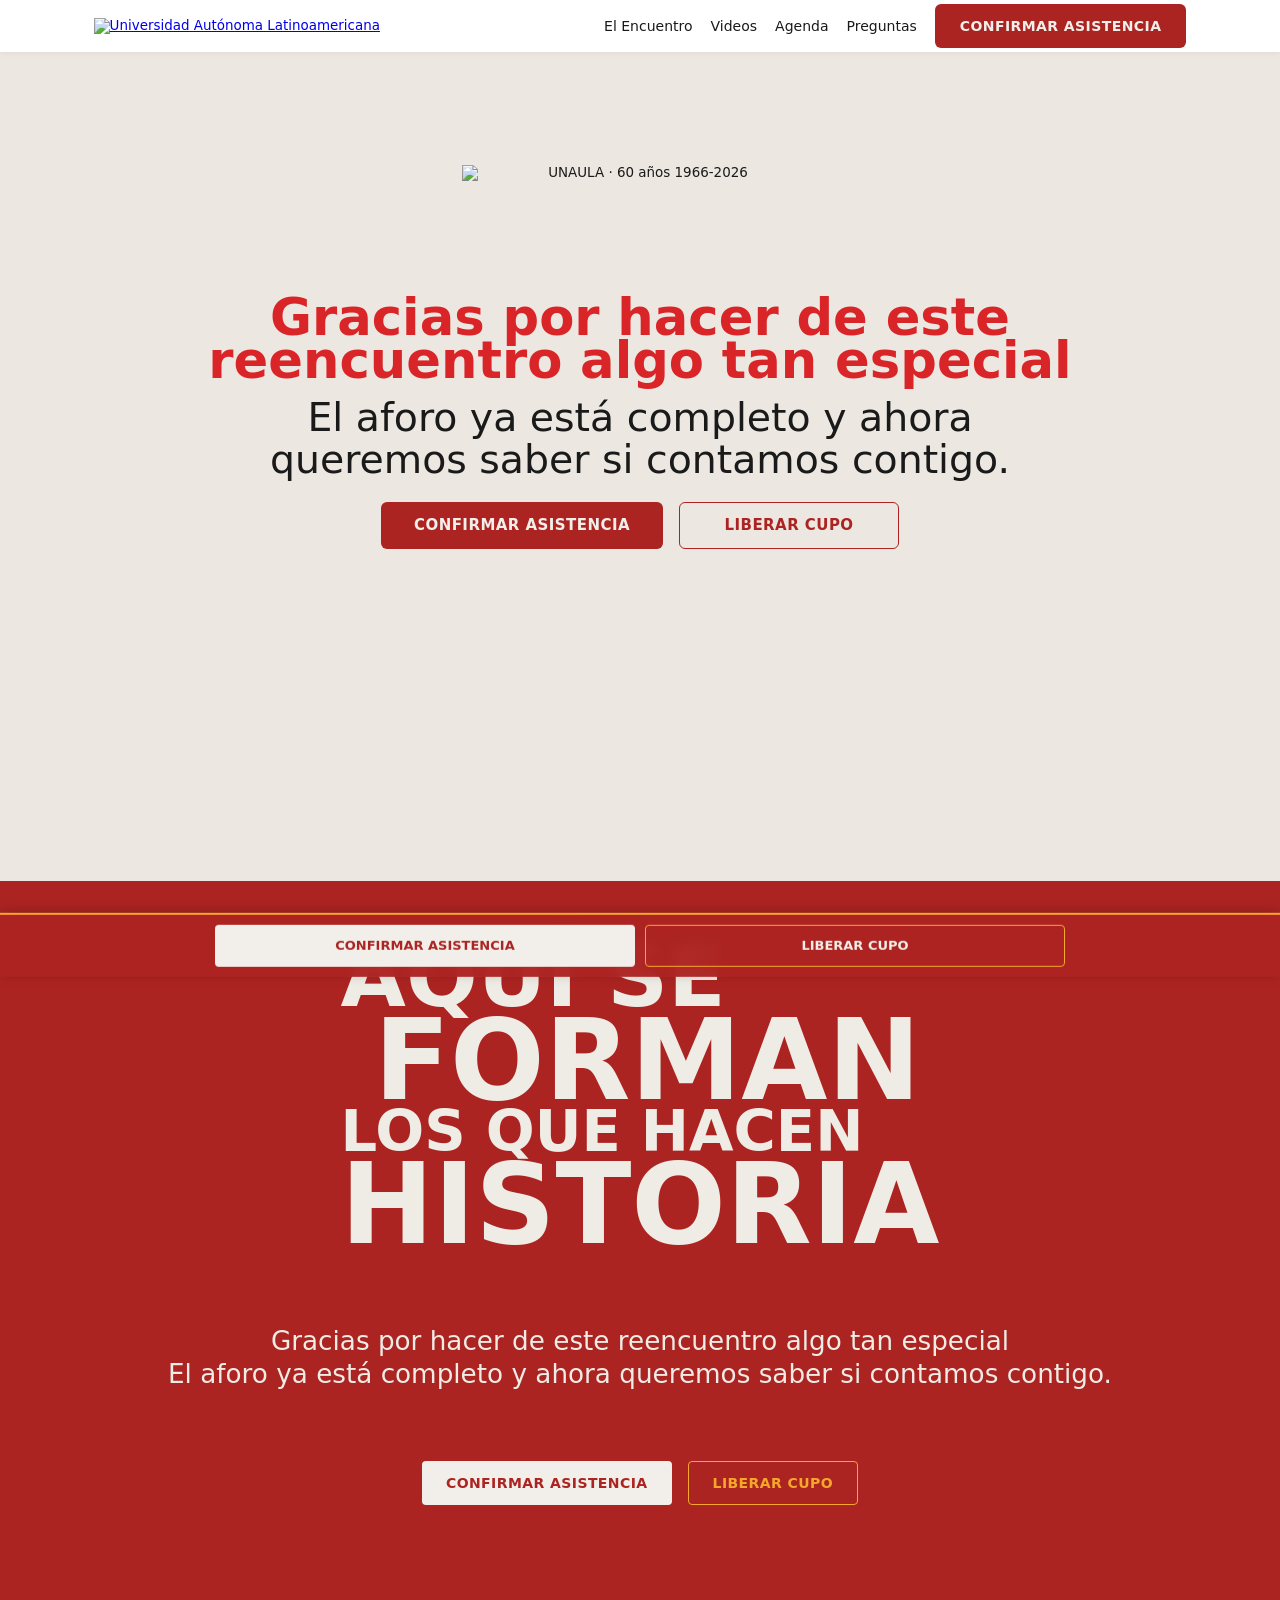
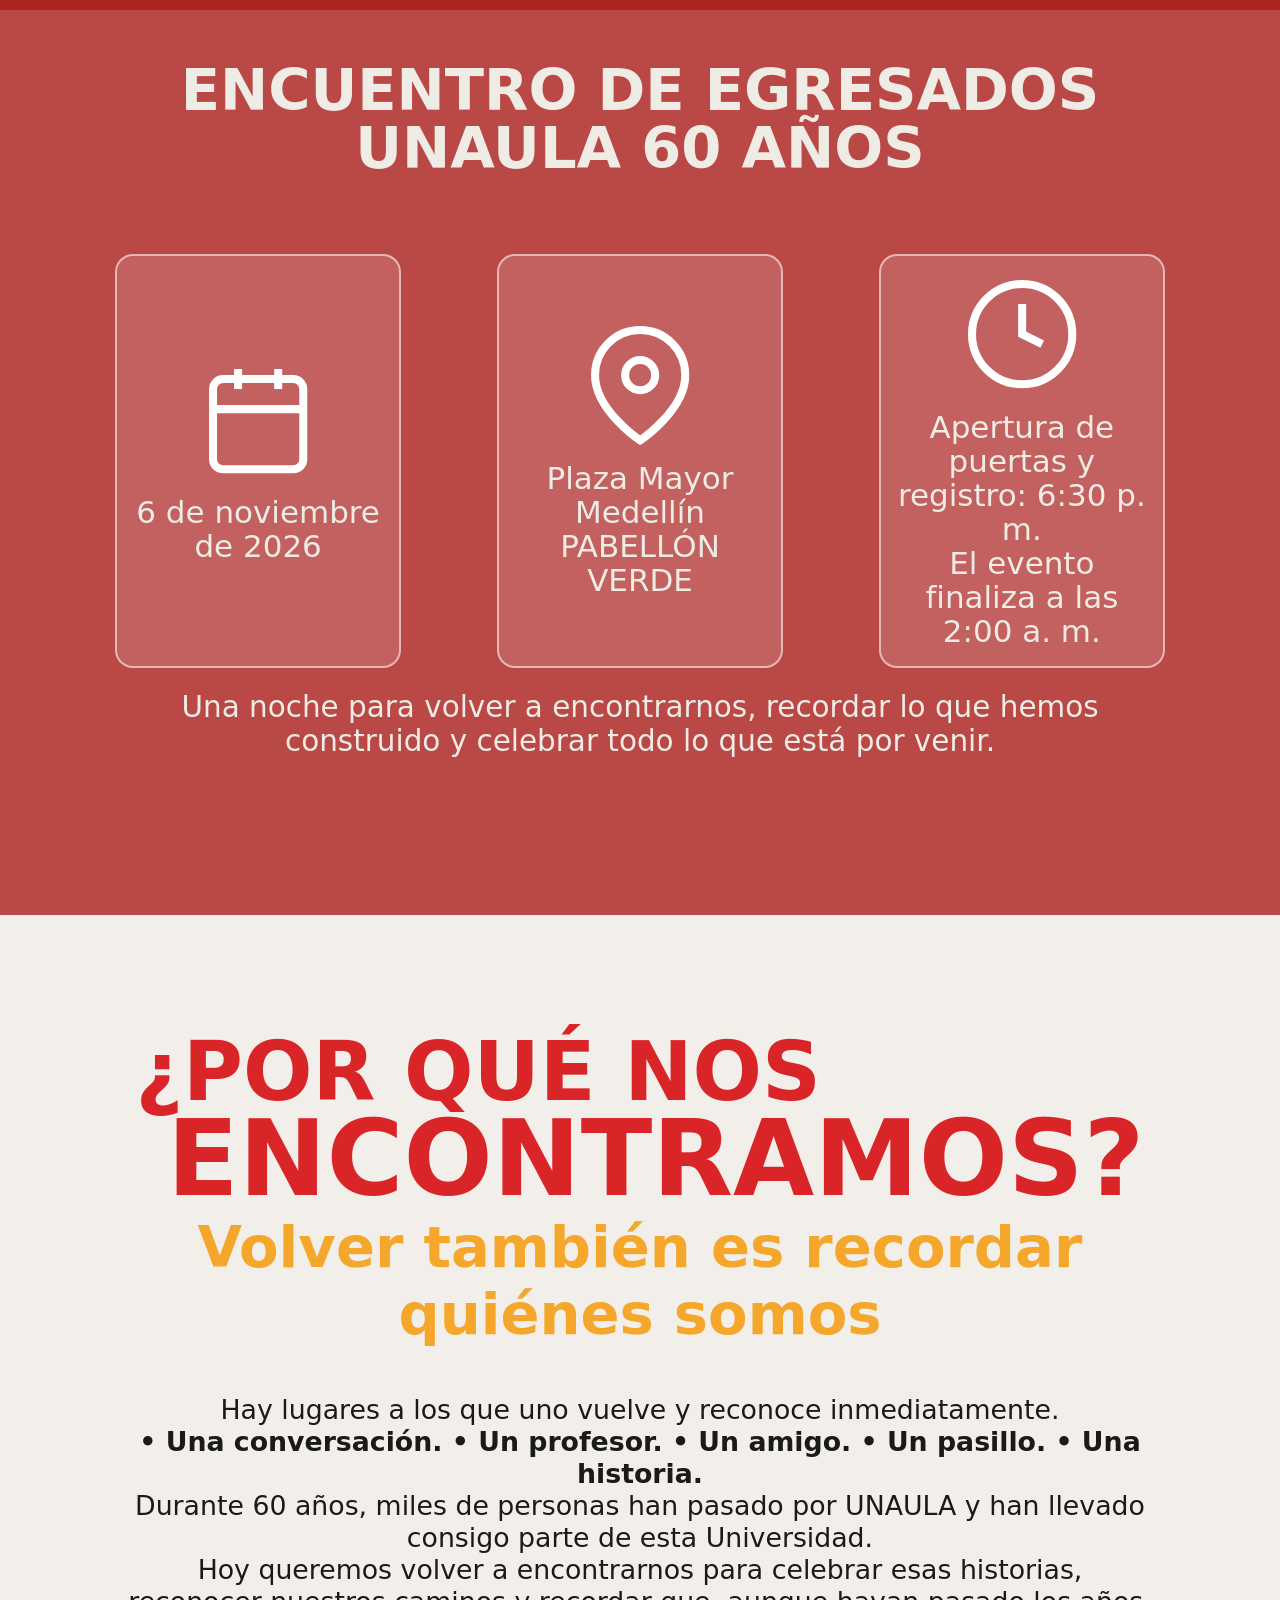
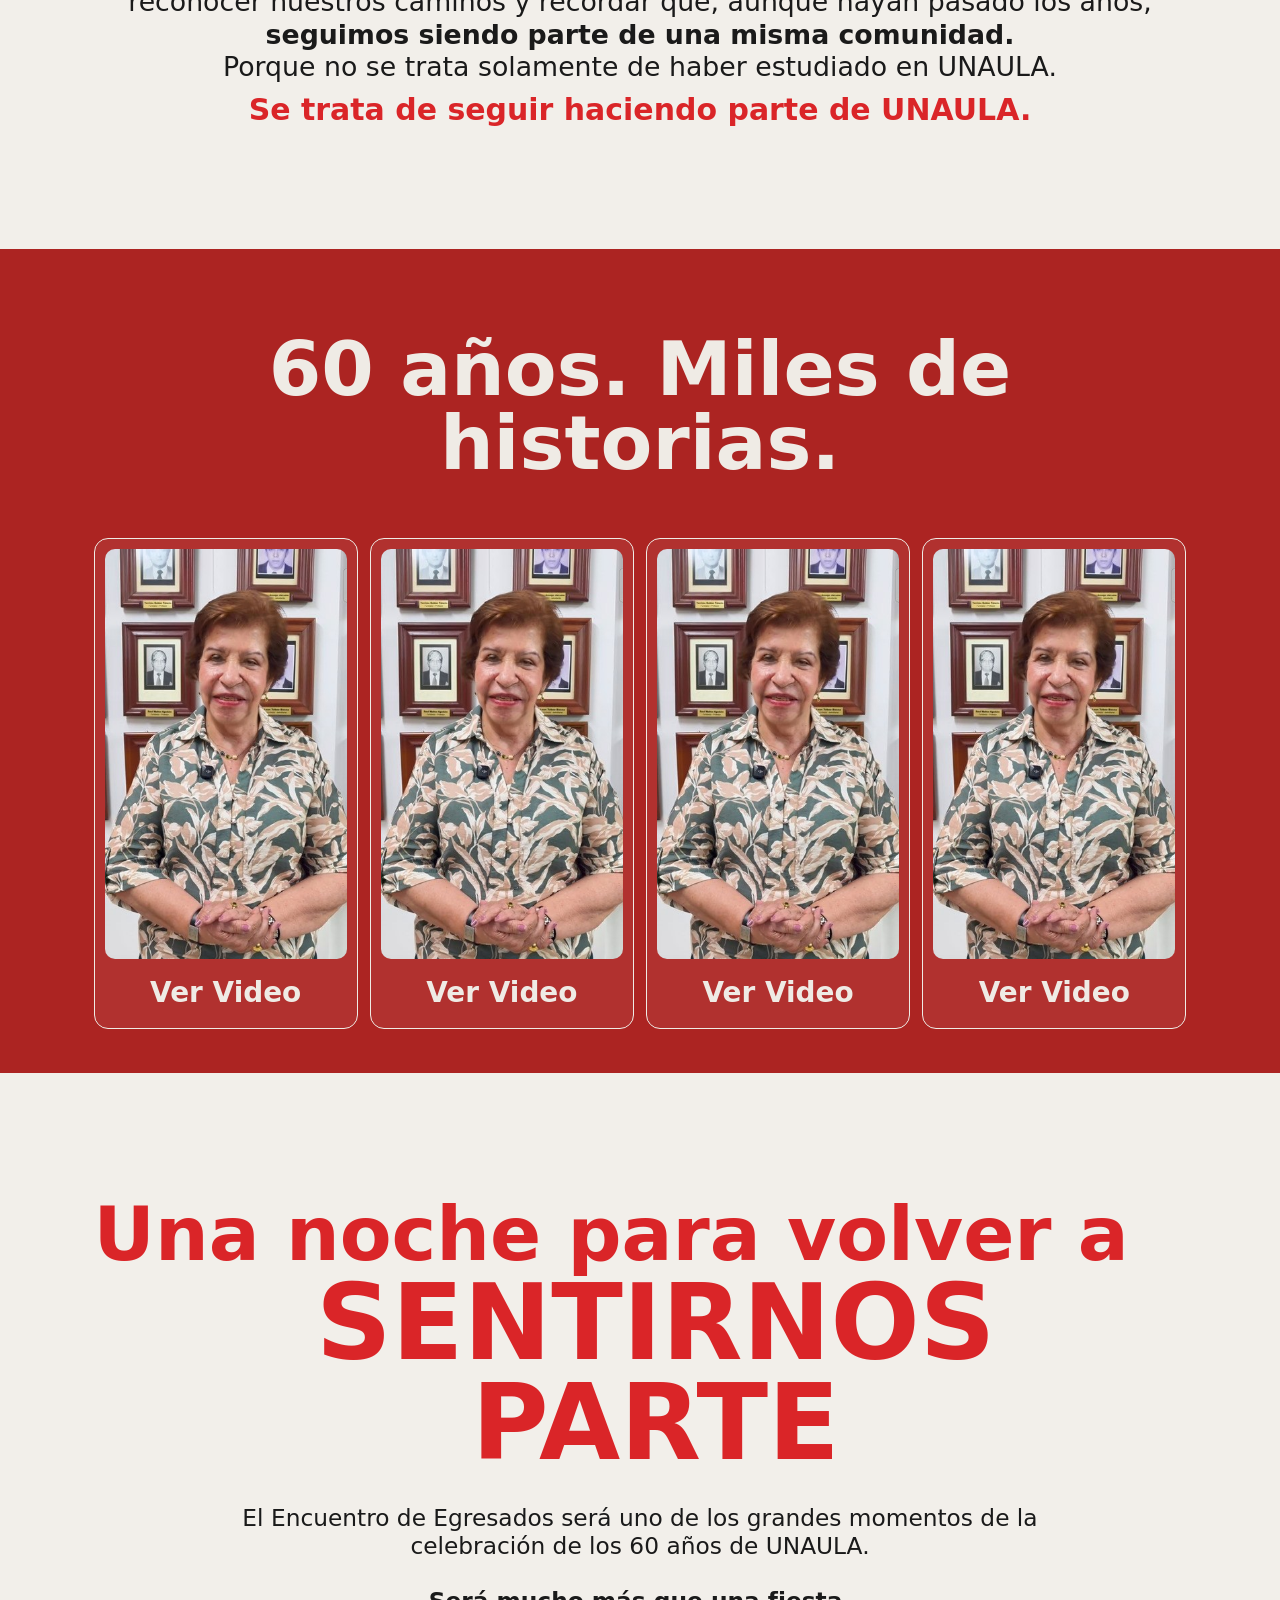
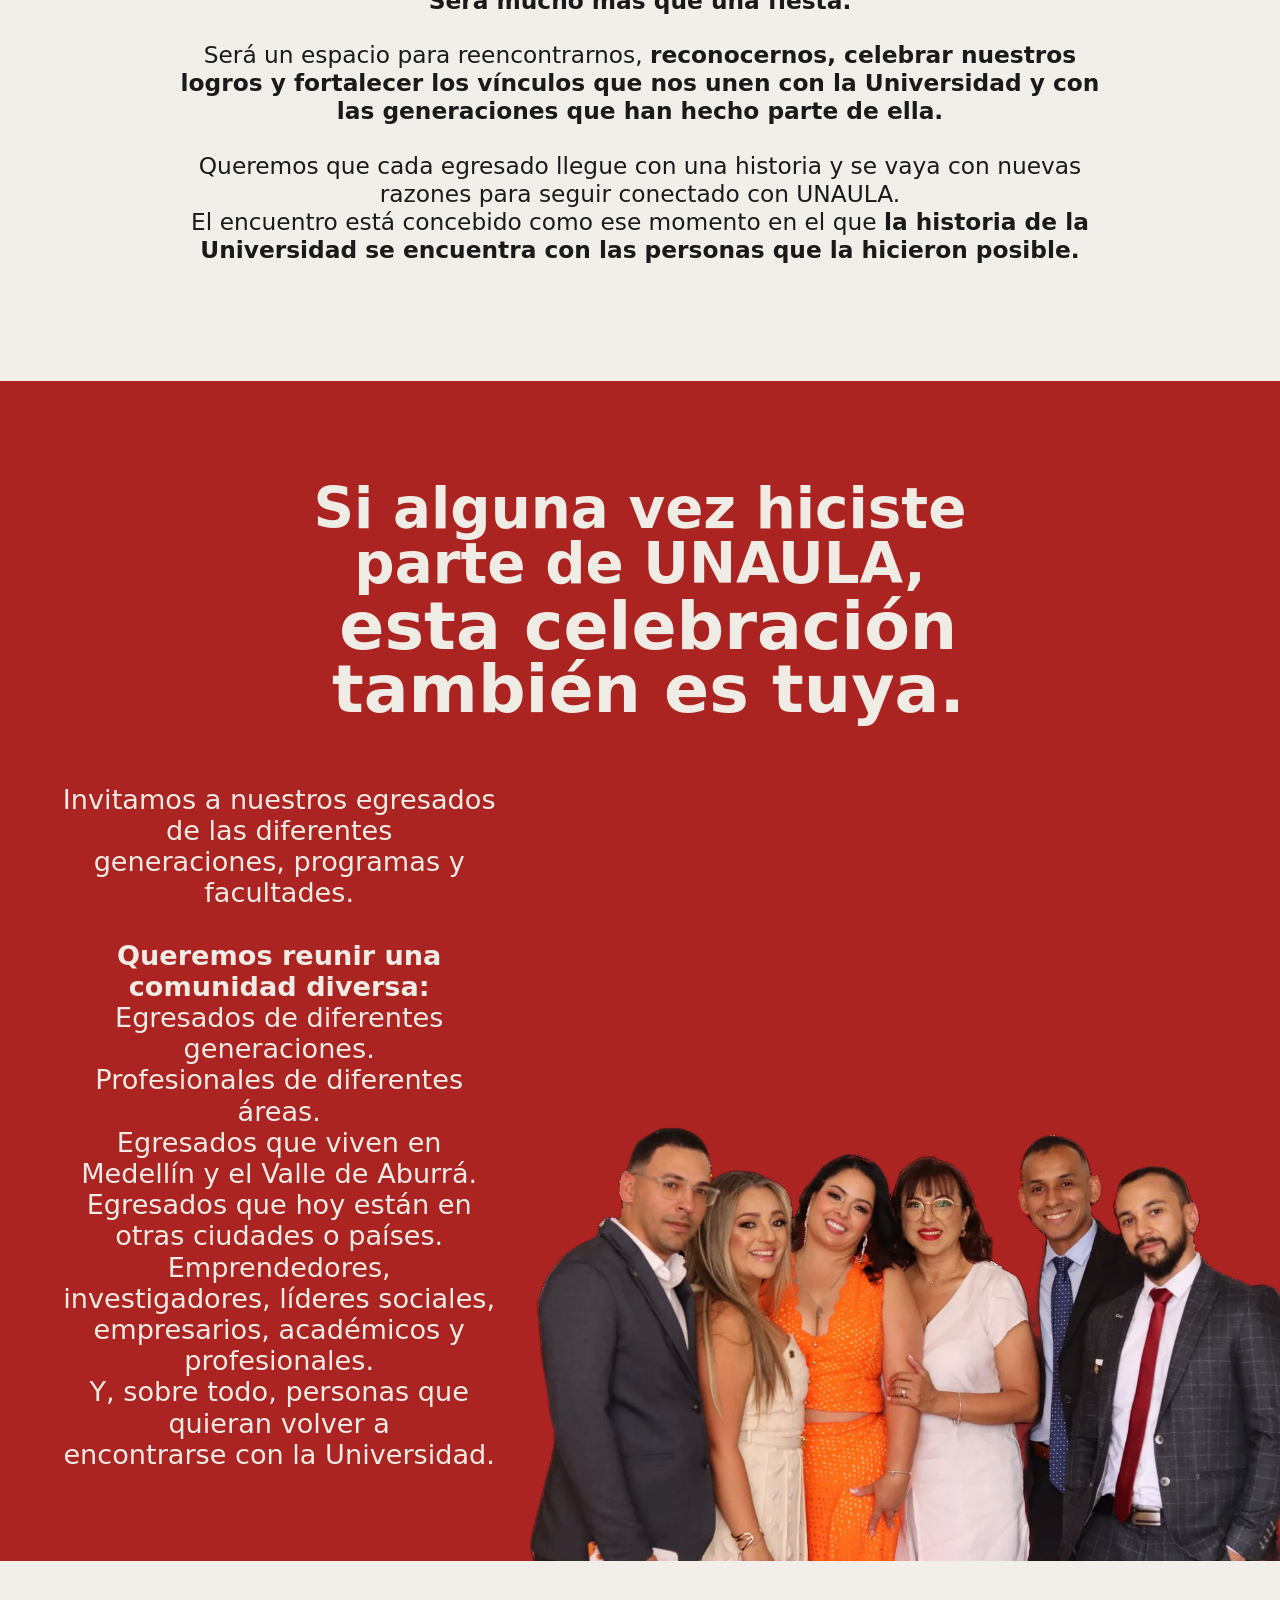
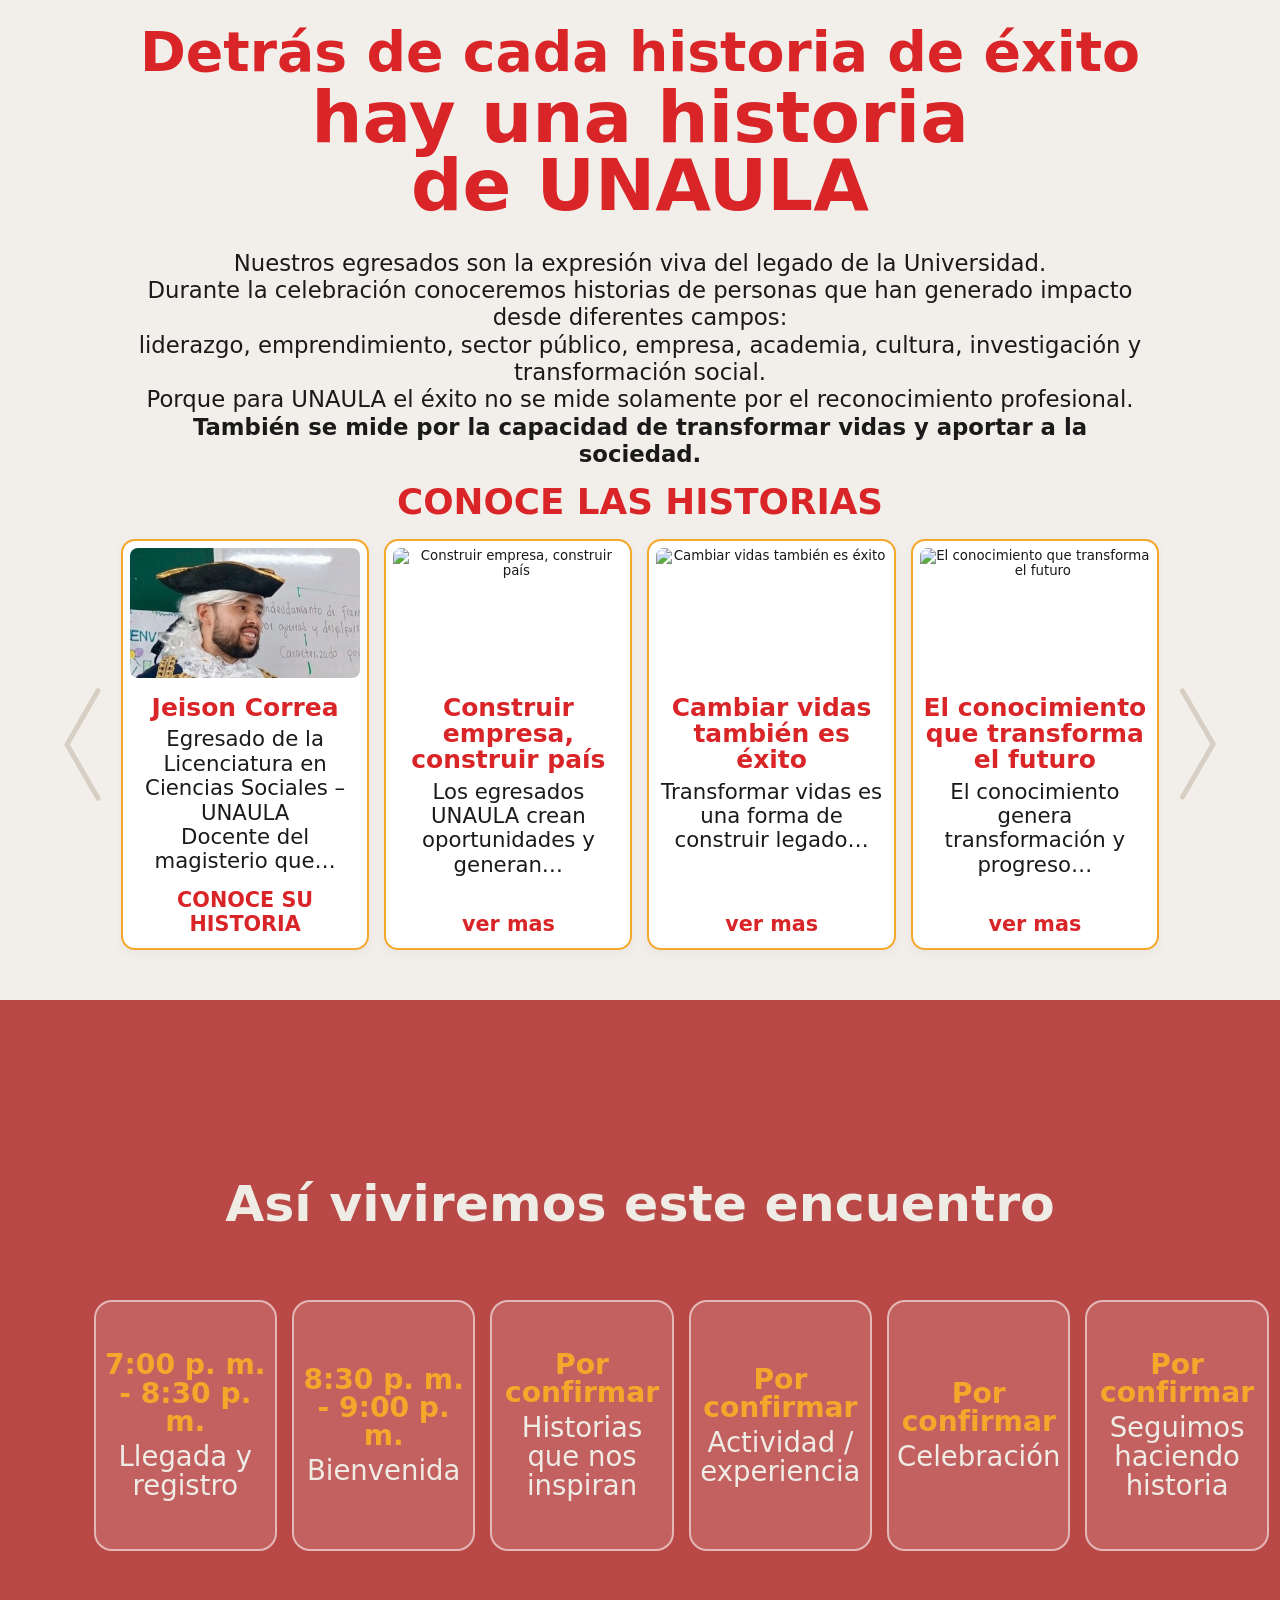
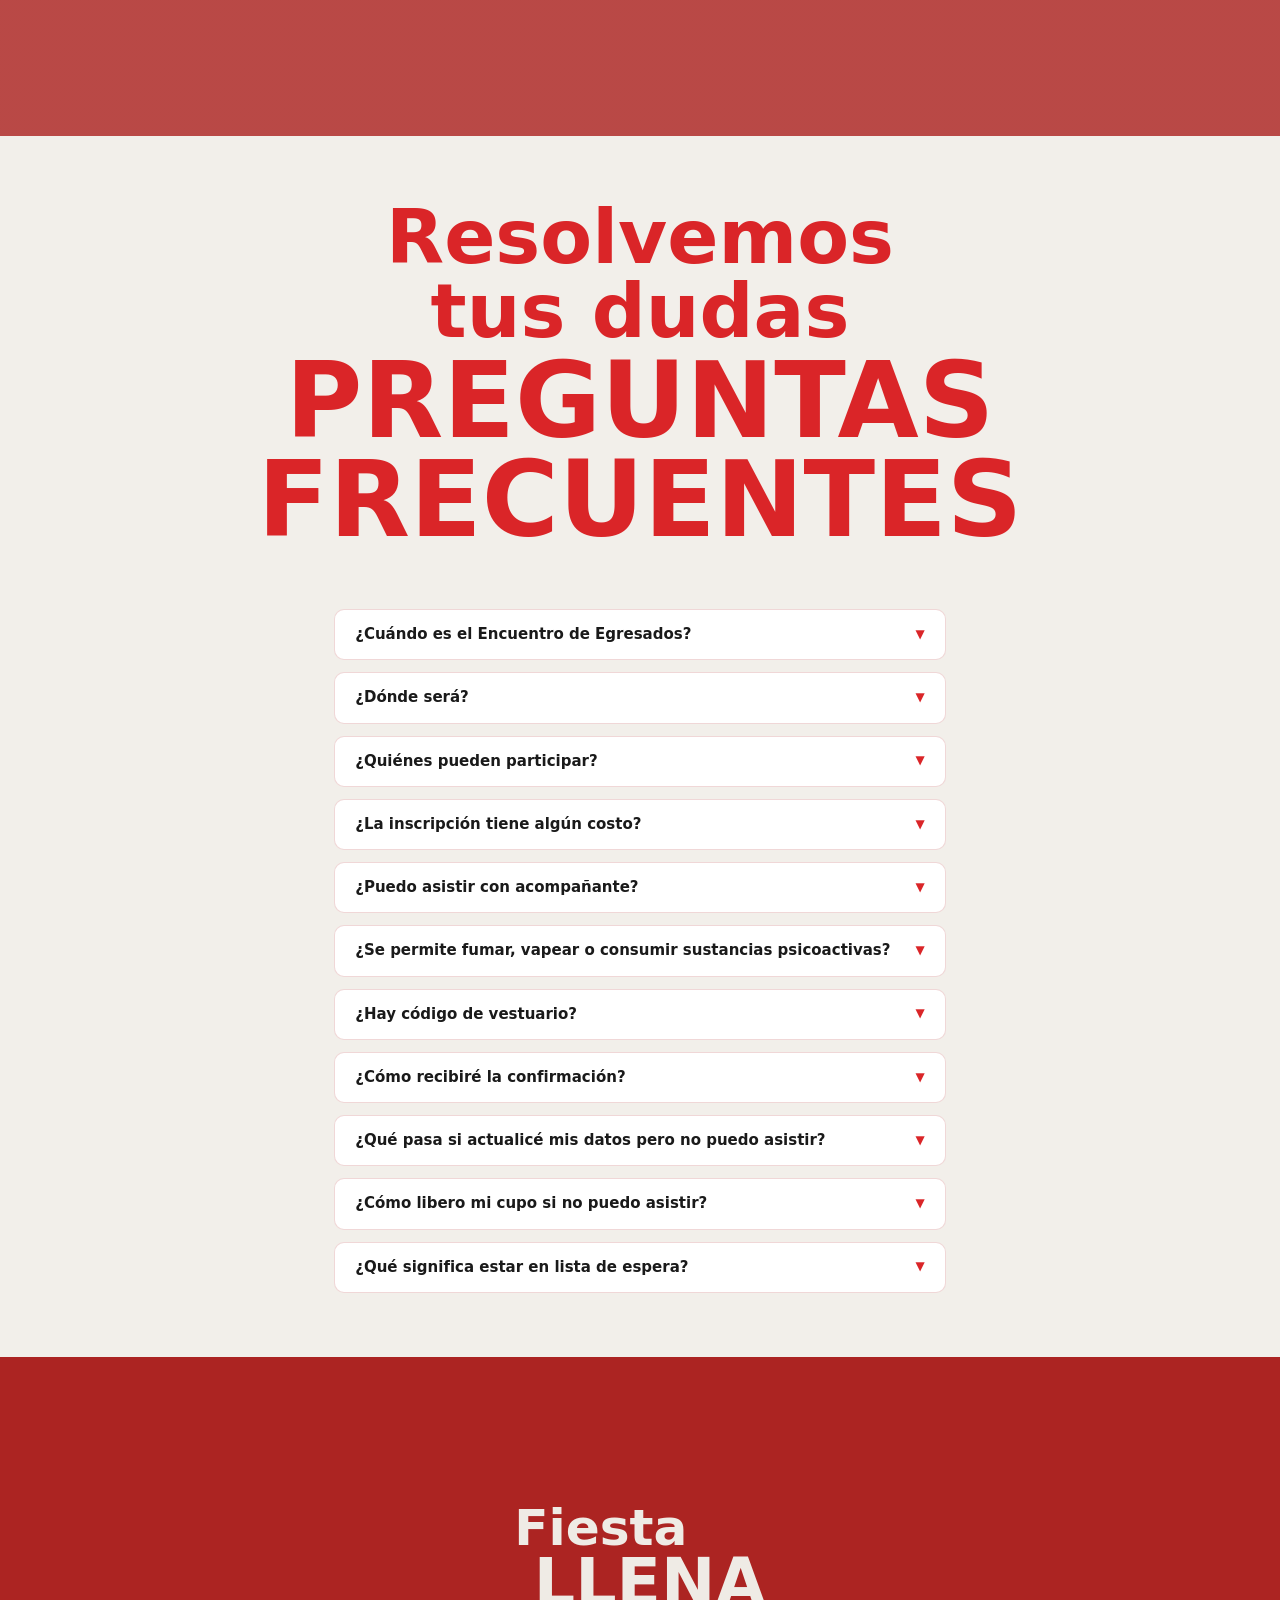
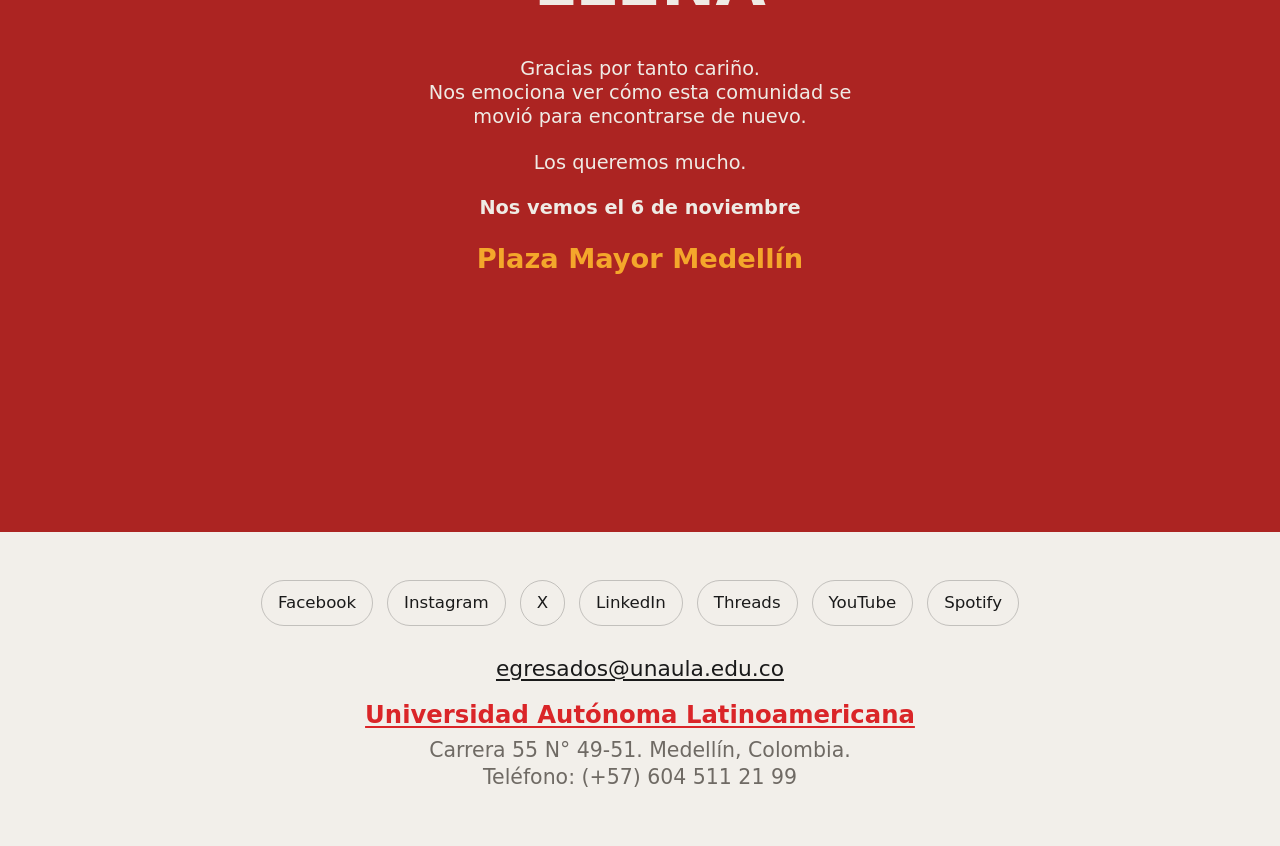
==== commit 0a611740: "cambios para la nueva version" ====
--- a/index.html
+++ b/index.html
@@ -1,656 +1,686 @@
-<!DOCTYPE html>
-<html lang="es">
-<head>
-  <!-- =====================================================================
-       CAMBIOS DEL 30 DE SEPTIEMBRE DE 2026 — AFORO COMPLETO
-
-       Este archivo trae 6 bloques nuevos respecto a la versión anterior.
-       Busca el texto  CAMBIO 30-SEP  para saltar a cada uno: están
-       delimitados por comentarios INICIO / FIN.
-
-       CAMBIO 30-SEP #1 — Barra superior. El botón INSCRIBIRME pasa a
-                          decir CONFIRMAR ASISTENCIA.
-       CAMBIO 30-SEP #2 — Barra fija inferior. INSCRÍBETE se reemplaza por
-                          dos botones: CONFIRMAR ASISTENCIA y LIBERAR CUPO.
-       CAMBIO 30-SEP #3 — Sección 1, Hero. Debajo del logo: mensaje de
-                          agradecimiento, aviso de aforo completo y los
-                          botones CONFIRMAR ASISTENCIA y LIBERAR CUPO.
-       CAMBIO 30-SEP #4 — Sección 2, Bienvenida. Se quita el botón
-                          QUIERO INSCRIBIRME.
-       CAMBIO 30-SEP #5 — Preguntas frecuentes. Dos preguntas nuevas:
-                          cómo liberar el cupo y qué es la lista de espera.
-       CAMBIO 30-SEP #6 — Sección 13, Cierre emocional. "Reserva tu LUGAR"
-                          pasa a "FIESTA LLENA", texto nuevo y se quita el
-                          botón QUIERO INSCRIBIRME.
-
-       SÍ hay cambios en assets/css/estilos.css (bloque CAMBIO 30-SEP al
-       final: estilos del hero y del botón secundario de la barra fija) y en
-       assets/js/main.js (nueva constante URL_LIBERAR_CUPO al inicio y la
-       función irALiberarCupo). Hay que reemplazar los tres archivos.
-       ===================================================================== -->
-
-  <!-- =====================================================================
-       CAMBIOS DEL 16 DE SEPTIEMBRE DE 2026
-
-       Este archivo trae 2 bloques nuevos respecto a la versión anterior.
-       Busca el texto  CAMBIO 16-SEP  para saltar a cada uno: están
-       delimitados por comentarios INICIO / FIN.
-
-       CAMBIO 16-SEP #1 — Sección "Encuentro de Egresados UNAULA 60 Años",
-                          tarjeta "Horario".
-                          Apertura de puertas y registro 6:30 p. m.
-                          El evento finaliza a las 2:00 a. m.
-
-       CAMBIO 16-SEP #2 — Sección "Preguntas frecuentes".
-                          Pregunta nueva sobre código de vestuario.
-
-       No hay cambios en assets/css/estilos.css ni en assets/js/main.js.
-       ===================================================================== -->
-
-  <meta charset="UTF-8">
-  <meta name="viewport" content="width=device-width, initial-scale=1.0">
-  <title>Encuentro de Egresados UNAULA 60 Años | Registro Oficial</title>
-  <meta name="description" content="60 años haciendo historia. Construyendo futuro. Acompáñanos a celebrar el Encuentro de Egresados UNAULA 60 Años en Plaza Mayor Medellín.">
-
-  <!-- Versión de demostración bajo un dominio provisional. QUITAR esta línea al
-       publicar en el dominio oficial de UNAULA, o la página no se indexará. -->
-  <meta name="robots" content="noindex, nofollow">
-  
-  <!-- Icono de la pestaña: emblema de UNAULA recortado del logo institucional -->
-  <link rel="icon" href="assets/img/favicon.ico" sizes="any">
-  <link rel="apple-touch-icon" href="assets/img/apple-touch-icon.png">
-
-  <!-- Metadatos Open Graph para WhatsApp y Redes Sociales -->
-  <meta property="og:title" content="Encuentro de Egresados UNAULA 60 Años">
-  <meta property="og:description" content="60 años haciendo historia. Construyendo futuro. Reserva tu lugar en el Encuentro de Egresados UNAULA.">
-  <meta property="og:type" content="website">
-  <meta property="og:locale" content="es_CO">
-  <meta name="twitter:card" content="summary_large_image">
-  <meta name="theme-color" content="#AC2422">
-
-  <!-- Tipografía Google Fonts: Archivo Variable -->
-  <link rel="preconnect" href="https://fonts.googleapis.com">
-  <link rel="preconnect" href="https://fonts.gstatic.com" crossorigin>
-  <link href="https://fonts.googleapis.com/css2?family=Archivo:wdth,wght@62..125,100..900&display=swap" rel="stylesheet">
-
-  <link rel="stylesheet" href="assets/css/estilos.css">
-</head>
-<body>
-
-  <div id="region-anuncios" class="sr-only" aria-live="polite" aria-atomic="true"></div>
-
-  <!-- BARRA SUPERIOR -->
-  <header class="barra-superior">
-    <div class="barra-superior-inner">
-      <a href="#seccion-hero" aria-label="Inicio UNAULA 60 Años">
-        <img src="assets/img/logo-unaula.png" alt="Universidad Autónoma Latinoamericana" class="logo-barra">
-      </a>
-      <nav class="nav-links" aria-label="Navegación principal">
-        <a href="#el-encuentro" class="nav-enlace">El Encuentro</a>
-        <a href="#que-vamos-a-celebrar" class="nav-enlace">Qué celebraremos</a>
-        <a href="#sec-agenda" class="nav-enlace">Agenda</a>
-        <a href="#faq" class="nav-enlace">Preguntas</a>
-        <!-- ===== INICIO CAMBIO 30-SEP #1 ==============================
-             Reemplaza el botón anterior, que decía:  INSCRIBIRME
-             ========================================================= -->
-        <a href="#confirmar" class="btn btn-primario" onclick="irAInscripcion(event)">CONFIRMAR ASISTENCIA</a>
-        <!-- ===== FIN CAMBIO 30-SEP #1 ===== -->
-      </nav>
-    </div>
-  </header>
-
-  <!-- BARRA FIJA CON EL LLAMADO A LA ACCIÓN -->
-  <aside class="barra-fija" id="barra-fija" aria-label="Acciones rápidas del evento">
-    <div class="barra-fija-inner">
-      <!-- ===== INICIO CAMBIO 30-SEP #2 ==============================
-           Reemplaza el botón anterior, que decía:  INSCRÍBETE
-           ========================================================= -->
-      <a href="#confirmar" class="barra-btn barra-btn-primario" onclick="irAInscripcion(event)">
-        CONFIRMAR ASISTENCIA
-      </a>
-      <a href="#liberar-cupo" class="barra-btn barra-btn-secundario" onclick="irALiberarCupo(event)">
-        LIBERAR CUPO
-      </a>
-      <!-- ===== FIN CAMBIO 30-SEP #2 ===== -->
-    </div>
-  </aside>
-
-  <!-- ========================================================================
-       SECCIÓN 1 — HERO
-       ======================================================================== -->
-  <section class="hero" id="seccion-hero" aria-label="Hero conmemorativo 60 años">
-    <div class="hero__fondo" aria-hidden="true"></div>
-    <img class="hero__curva" src="assets/img/curva-dorada.png" alt="" aria-hidden="true">
-
-    <div class="hero__contenido">
-      <img class="hero__logo" src="assets/img/logo-unaula-60.png"
-           alt="UNAULA · 60 años 1966-2026">
-      <!-- <h1 class="hero__titulo">&ldquo;60&nbsp;años&rdquo;.</h1> -->
-
-      <!-- ===== INICIO CAMBIO 30-SEP #3 ==============================
-           Bloque nuevo debajo del logo. Antes aquí no había texto.
-           Estilos: clases hero__gracias, hero__aforo y hero__botones,
-           al final de assets/css/estilos.css.
-           ========================================================= -->
-      <h1 class="hero__gracias">Gracias por hacer de este reencuentro algo tan especial</h1>
-      <p class="hero__aforo">El aforo ya está completo y ahora queremos saber si contamos contigo</p>
-      <div class="hero__botones">
-        <a href="#confirmar" class="btn btn-primario" onclick="irAInscripcion(event)">
-          CONFIRMAR ASISTENCIA
-        </a>
-        <a href="#liberar-cupo" class="btn btn-secundario" onclick="irALiberarCupo(event)">
-          LIBERAR CUPO
-        </a>
-      </div>
-      <!-- ===== FIN CAMBIO 30-SEP #3 ===== -->
-    </div>
-
-    <div class="onda" aria-hidden="true">
-      <img class="onda__oro"  src="assets/img/onda-dorada.png" alt="">
-      <img class="onda__roja" src="assets/img/onda-roja.png"  alt="">
-    </div>
-  </section>
-
-  <!-- ========================================================================
-       SECCIÓN 2 — BLOQUE ROJO DE BIENVENIDA
-       ======================================================================== -->
-  <section class="seccion-bienvenida" id="bienvenida" aria-label="Bienvenida al encuentro">
-    <div class="contenedor-ancho">
-      <div class="escalones-bienvenida con-trazo">
-        <span class="esc-l1">AQUÍ SE</span>
-        <span class="esc-l2">FORMAN</span>
-        <span class="esc-l1 esc-l1--menor">LOS QUE HACEN</span>
-        <span class="esc-l3"><span class="trazo-fin trazo-fin-dorado">HISTORIA</span></span>
-      </div>
-
-      <p class="parrafo-bienvenida">
-        UNAULA cumple 60 años y queremos celebrarlo contigo. Después de seis décadas formando profesionales, acompañando proyectos de vida y aportando a la transformación de la sociedad, llegó el momento de volver a encontrarnos con quienes también hacen parte de esta historia.
-      </p>
-
-      <div class="bienvenida-botones">
-        <!-- ===== INICIO CAMBIO 30-SEP #4 ==============================
-             Se quitó el botón QUIERO INSCRIBIRME que iba aquí:
-               <a href="#inscripcion" class="btn btn-crema-rojo"
-                  onclick="irAInscripcion(event)">QUIERO INSCRIBIRME</a>
-             Queda solo CONOCE EL ENCUENTRO.
-             ========================================================= -->
-        <!-- ===== FIN CAMBIO 30-SEP #4 ===== -->
-        <a href="#el-encuentro" class="btn btn-borde-dorado">
-          CONOCE EL ENCUENTRO
-        </a>
-      </div>
-    </div>
-  </section>
-
-  <!-- ========================================================================
-       SECCIÓN 3 — DATOS DEL EVENTO
-       ======================================================================== -->
-  <section class="seccion-datos" id="datos-evento" aria-label="Datos del evento">
-    <div class="contenedor-ancho">
-      <h2 class="titulo-datos">ENCUENTRO DE EGRESADOS UNAULA 60 AÑOS</h2>
-
-      <div class="grid-vidrio-3">
-        <!-- Fecha -->
-        <div class="tarjeta-vidrio">
-          <div class="icono-vidrio" aria-hidden="true">
-            <svg width="30" height="30" viewBox="0 0 24 24" fill="none" stroke="currentColor" stroke-width="2">
-              <rect x="3" y="4" width="18" height="18" rx="2" ry="2"></rect>
-              <line x1="16" y1="2" x2="16" y2="6"></line>
-              <line x1="8" y1="2" x2="8" y2="6"></line>
-              <line x1="3" y1="10" x2="21" y2="10"></line>
-            </svg>
-          </div>
-          <div class="vidrio-label">Fecha</div>
-          <div class="vidrio-valor">Viernes 6 de noviembre de 2026</div>
-        </div>
-
-        <!-- Lugar -->
-        <div class="tarjeta-vidrio">
-          <div class="icono-vidrio" aria-hidden="true">
-            <svg width="30" height="30" viewBox="0 0 24 24" fill="none" stroke="currentColor" stroke-width="2">
-              <path d="M21 10c0 7-9 13-9 13s-9-6-9-13a9 9 0 0 1 18 0z"></path>
-              <circle cx="12" cy="10" r="3"></circle>
-            </svg>
-          </div>
-          <div class="vidrio-label">Lugar</div>
-          <div class="vidrio-valor">Plaza Mayor Medellín — Pabellón Verde</div>
-        </div>
-
-        <!-- Horario -->
-        <div class="tarjeta-vidrio">
-          <div class="icono-vidrio" aria-hidden="true">
-            <svg width="30" height="30" viewBox="0 0 24 24" fill="none" stroke="currentColor" stroke-width="2">
-              <circle cx="12" cy="12" r="10"></circle>
-              <polyline points="12 6 12 12 16 14"></polyline>
-            </svg>
-          </div>
-          <div class="vidrio-label">Horario</div>
-          <!-- ===== INICIO CAMBIO 16-SEP #1 =====================================
-               Reemplaza el texto anterior, que decía:
-                   Hora de inicio<br>
-                   Hora de finalización
-               ==================================================================== -->
-          <div class="vidrio-valor">
-            Apertura de puertas y registro: 6:30 p. m.<br>
-            El evento finaliza a las 2:00 a. m.
-          </div>
-          <!-- ===== FIN CAMBIO 16-SEP #1 ===== -->
-        </div>
-      </div>
-
-      <p class="parrafo-datos">
-        Una noche para volver a encontrarnos, recordar lo que hemos construido y celebrar todo lo que está por venir.
-      </p>
-    </div>
-  </section>
-
-
-  <!-- ========================================================================
-       SECCIÓN 4 — ¿POR QUÉ NOS ENCONTRAMOS?
-       ======================================================================== -->
-  <section class="seccion-por-que con-marca-agua" id="por-que-nos-encontramos" aria-label="¿Por qué nos encontramos?">
-    <div class="contenedor-estrecho">
-      <div class="titular-bloque">
-        <span class="titular-l1" style="color: var(--rojo-vivo);">¿POR QUÉ NOS</span>
-        <span class="titular-l2" style="color: var(--rojo-vivo);">ENCONTRAMOS?</span>
-      </div>
-
-      <div class="subtitulo-dorado con-trazo">Volver también es recordar quiénes <span class="trazo-fin trazo-fin-rojo">somos</span></div>
-
-      <div class="versos-bloque">
-        <span>Hay lugares a los que uno vuelve y reconoce inmediatamente.</span>
-        <span class="verso-sep">·</span>
-        <span>Una conversación.</span>
-        <span class="verso-sep">·</span>
-        <span>Un profesor.</span>
-        <span class="verso-sep">·</span>
-        <span>Un amigo.</span>
-        <span class="verso-sep">·</span>
-        <span>Un pasillo.</span>
-        <span class="verso-sep">·</span>
-        <span>Una historia.</span>
-      </div>
-
-      <p class="parrafo-comun">
-        Durante 60 años, miles de personas han pasado por UNAULA y han llevado consigo parte de esta Universidad. Hoy queremos volver a encontrarnos para celebrar esas historias, reconocer nuestros caminos y recordar que, aunque hayan pasado los años, seguimos siendo parte de una misma comunidad.
-      </p>
-
-      <div class="cierre-por-que">
-        Porque no se trata solamente de haber estudiado en UNAULA. Se trata de seguir haciendo parte de UNAULA.
-      </div>
-    </div>
-  </section>
-
-
-  <!-- ========================================================================
-       SECCIÓN 5 — ¿QUÉ VAMOS A CELEBRAR?
-       ======================================================================== -->
-  <section class="seccion-celebrar" id="que-vamos-a-celebrar" aria-label="¿Qué vamos a celebrar?">
-    <div class="contenedor-ancho">
-      <div class="titular-bloque">
-        <span class="titular-l1" style="color: var(--texto-claro);">60 años. Miles de historias.</span>
-        <span class="titular-l2" style="color: var(--texto-claro);">Un mismo orgullo.</span>
-      </div>
-
-      <div class="subtitulo-dorado con-trazo">En este encuentro <span class="trazo-fin trazo-fin-crema">celebraremos:</span></div>
-
-      <div class="grid-celebrar-4">
-        <!-- 1: Nuestra historia -->
-        <div class="card-celebrar-rojo">
-          <img src="assets/img/foto-celebrar-1-historia.jpg" alt="Historia institucional UNAULA" class="img-card-celebrar" loading="lazy">
-          <div class="card-celebrar-cuerpo">
-            <h3 class="card-celebrar-titulo">Nuestra historia</h3>
-            <p class="card-celebrar-desc">Seis décadas de aprendizajes, decisiones, sueños y transformaciones.</p>
-          </div>
-        </div>
-
-        <!-- 2: Nuestros egresados -->
-        <div class="card-celebrar-rojo">
-          <img src="assets/img/foto-celebrar-2-egresados.jpg" alt="Egresados de UNAULA" class="img-card-celebrar" loading="lazy">
-          <div class="card-celebrar-cuerpo">
-            <h3 class="card-celebrar-titulo">Nuestros egresados</h3>
-            <p class="card-celebrar-desc">Las personas que han llevado el espíritu unaulista a diferentes lugares y escenarios de la sociedad.</p>
-          </div>
-        </div>
-
-        <!-- 3: Nuestro legado -->
-        <div class="card-celebrar-rojo">
-          <img src="assets/img/foto-celebrar-3-legado.jpg" alt="Legado en la sociedad" class="img-card-celebrar" loading="lazy">
-          <div class="card-celebrar-cuerpo">
-            <h3 class="card-celebrar-titulo">Nuestro legado</h3>
-            <p class="card-celebrar-desc">Todo aquello que permanece en las personas, las familias, las comunidades y las organizaciones.</p>
-          </div>
-        </div>
-
-        <!-- 4: Nuestro futuro -->
-        <div class="card-celebrar-rojo">
-          <img src="assets/img/foto-celebrar-4-futuro.jpg" alt="Construcción del futuro" class="img-card-celebrar" loading="lazy">
-          <div class="card-celebrar-cuerpo">
-            <h3 class="card-celebrar-titulo">Nuestro futuro</h3>
-            <p class="card-celebrar-desc">Porque cumplir 60 años no significa mirar únicamente hacia atrás. Significa tener la experiencia para seguir construyendo.</p>
-          </div>
-        </div>
-      </div>
-    </div>
-  </section>
-
-
-  <!-- ========================================================================
-       SECCIÓN 6 — EL ENCUENTRO
-       ======================================================================== -->
-  <section class="seccion-encuentro con-marca-agua" id="el-encuentro" aria-label="El Encuentro">
-    <div class="contenedor-estrecho">
-      <div class="titular-bloque con-trazo">
-        <span class="titular-l1" style="color: var(--rojo-vivo);">Una noche para volver a</span>
-        <span class="titular-l2" style="color: var(--rojo-vivo);">SENTIRNOS <span class="trazo-fin trazo-fin-rojo">PARTE</span></span>
-      </div>
-
-      <p class="parrafo-encuentro">
-        El Encuentro de Egresados será uno de los grandes momentos de la celebración de los 60 años de UNAULA. Será mucho más que una fiesta. Será un espacio para reencontrarnos, reconocernos, celebrar nuestros logros y fortalecer los vínculos que nos unen con la Universidad y con las generaciones que han hecho parte de ella. Queremos que cada egresado llegue con una historia y se vaya con nuevas razones para seguir conectado con UNAULA. El encuentro está concebido como ese momento en el que la historia de la Universidad se encuentra con las personas que la hicieron posible.
-      </p>
-    </div>
-  </section>
-
-
-  <!-- ========================================================================
-       SECCIÓN 8 — ¿QUIÉNES ESTÁN INVITADOS?
-       ======================================================================== -->
-  <section class="seccion-invitados" id="quienes-estan-invitados" aria-label="Invitados al encuentro">
-    <div class="contenedor-ancho">
-      <div class="titular-bloque con-trazo">
-        <span class="titular-l1" style="color: var(--texto-claro);">Si alguna vez hiciste parte de UNAULA,</span>
-        <span class="titular-l2" style="color: var(--texto-claro);">esta celebración también es <span class="trazo-fin trazo-fin-dorado">tuya.</span></span>
-      </div>
-
-      <div class="grid-invitados-2col">
-        <div>
-          <p class="parrafo-comun" style="color: var(--texto-claro); text-align: left;">
-            Invitamos a nuestros egresados de las diferentes generaciones, programas y facultades. Queremos reunir una comunidad diversa:
-          </p>
-
-          <div class="lista-invitados">
-            <div class="item-invitado"><div class="viñeta-dorada"></div><span>Egresados de diferentes generaciones.</span></div>
-            <div class="item-invitado"><div class="viñeta-dorada"></div><span>Profesionales de diferentes áreas.</span></div>
-            <div class="item-invitado"><div class="viñeta-dorada"></div><span>Egresados que viven en Medellín y el Valle de Aburrá.</span></div>
-            <div class="item-invitado"><div class="viñeta-dorada"></div><span>Egresados que hoy están en otras ciudades o países.</span></div>
-            <div class="item-invitado"><div class="viñeta-dorada"></div><span>Emprendedores, investigadores, líderes sociales, empresarios, académicos y profesionales.</span></div>
-            <div class="item-invitado"><div class="viñeta-dorada"></div><span>Y, sobre todo, personas que quieran volver a encontrarse con la Universidad.</span></div>
-          </div>
-        </div>
-
-        <div>
-          <img src="assets/img/foto-invitados.jpg" alt="Comunidad de egresados de UNAULA" class="foto-invitados" loading="lazy">
-        </div>
-      </div>
-    </div>
-  </section>
-
-
-  <!-- ========================================================================
-       SECCIÓN 9 — HISTORIAS DE ÉXITO (Condicional)
-       ======================================================================== -->
-  <section class="seccion-historias con-marca-agua" id="sec-historias" aria-label="Historias de éxito">
-    <div class="contenedor-ancho">
-      <div class="titular-bloque con-trazo">
-        <span class="titular-l1" style="color: var(--rojo-vivo);">Detrás de cada historia de éxito</span>
-        <span class="titular-l2" style="color: var(--rojo-vivo);">hay una historia de <span class="trazo-fin trazo-fin-rojo">UNAULA</span></span>
-      </div>
-
-      <p class="parrafo-comun">
-        Nuestros egresados son la expresión viva del legado de la Universidad. Durante la celebración conoceremos historias de personas que han generado impacto desde diferentes campos: liderazgo, emprendimiento, sector público, empresa, academia, cultura, investigación y transformación social. Porque para UNAULA el éxito no se mide solamente por el reconocimiento profesional. También se mide por la capacidad de transformar vidas y aportar a la sociedad.
-      </p>
-
-      <div class="carrusel-wrap">
-        <button type="button" class="carrusel-btn" onclick="scrollHistorias(-1)" aria-label="Ver historias anteriores">‹</button>
-
-        <div class="carrusel-track" id="carrusel-historias">
-          <!-- Tarjeta 1 -->
-          <button type="button" class="card-historia-carrusel" onclick="abrirModalHistoria(0)" aria-haspopup="dialog" aria-label="Abrir historia: Cuando servir se convierte en legado">
-            <img src="assets/img/foto-celebrar-1-historia.jpg" alt="Cuando servir se convierte en legado" class="foto-historia-item" loading="lazy">
-            <div class="historia-titulo-item">Cuando servir se convierte en legado</div>
-            <div class="historia-desc-item">UNAULA forma líderes comprometidos con el…</div>
-            <span class="historia-ver-mas">ver mas</span>
-          </button>
-
-          <!-- Tarjeta 2 -->
-          <button type="button" class="card-historia-carrusel" onclick="abrirModalHistoria(1)" aria-haspopup="dialog" aria-label="Abrir historia: Construir empresa, construir país">
-            <img src="assets/img/foto-celebrar-1-historia.jpg" alt="Construir empresa, construir país" class="foto-historia-item" loading="lazy">
-            <div class="historia-titulo-item">Construir empresa, construir país</div>
-            <div class="historia-desc-item">Los egresados UNAULA crean oportunidades y generan…</div>
-            <span class="historia-ver-mas">ver mas</span>
-          </button>
-
-          <!-- Tarjeta 3 -->
-          <button type="button" class="card-historia-carrusel" onclick="abrirModalHistoria(2)" aria-haspopup="dialog" aria-label="Abrir historia: Cambiar vidas también es éxito">
-            <img src="assets/img/foto-celebrar-1-historia.jpg" alt="Cambiar vidas también es éxito" class="foto-historia-item" loading="lazy">
-            <div class="historia-titulo-item">Cambiar vidas también es éxito</div>
-            <div class="historia-desc-item">Transformar vidas es una forma de construir legado…</div>
-            <span class="historia-ver-mas">ver mas</span>
-          </button>
-
-          <!-- Tarjeta 4 -->
-          <button type="button" class="card-historia-carrusel" onclick="abrirModalHistoria(3)" aria-haspopup="dialog" aria-label="Abrir historia: El conocimiento que transforma el futuro">
-            <img src="assets/img/foto-celebrar-1-historia.jpg" alt="El conocimiento que transforma el futuro" class="foto-historia-item" loading="lazy">
-            <div class="historia-titulo-item">El conocimiento que transforma el futuro</div>
-            <div class="historia-desc-item">El conocimiento genera transformación y progreso…</div>
-            <span class="historia-ver-mas">ver mas</span>
-          </button>
-        </div>
-
-        <button type="button" class="carrusel-btn" onclick="scrollHistorias(1)" aria-label="Ver historias siguientes">›</button>
-      </div>
-    </div>
-  </section>
-
-  <!-- ========================================================================
-       SECCIÓN 10 — AGENDA (Condicional)
-       ======================================================================== -->
-  <section class="seccion-agenda" id="sec-agenda" aria-label="Agenda del encuentro">
-    <div class="contenedor-ancho">
-      <h2 class="titulo-datos" style="margin-bottom: 12px;">Así viviremos este encuentro</h2>
-      <p class="aviso-preliminar-agenda">Agenda preliminar. Sujeta a confirmación por parte de la producción del evento.</p>
-
-      <!-- Las tarjetas las genera renderizarAgenda() a partir del arreglo AGENDA,
-           al inicio de assets/js/main.js. Editar aquí no sirve: el JavaScript
-           reemplaza el contenido de este contenedor al cargar la página. -->
-      <div class="grid-agenda-6" id="grid-agenda"></div>
-    </div>
-  </section>
-
-
-  <!-- ========================================================================
-       SECCIÓN 11 — PREGUNTAS FRECUENTES
-       ======================================================================== -->
-  <section class="seccion-faq con-marca-agua" id="faq" aria-label="Preguntas frecuentes">
-    <div class="contenedor-estrecho">
-      <div class="titular-bloque con-trazo">
-        <span class="titular-l1" style="color: var(--rojo-vivo);">Resolvemos tus dudas</span>
-        <span class="titular-l2" style="color: var(--rojo-vivo);">PREGUNTAS <span class="trazo-fin trazo-fin-rojo">FRECUENTES</span></span>
-      </div>
-
-      <div class="faq-lista">
-        <details class="faq-item">
-          <summary>¿Cuándo es el Encuentro de Egresados? <span class="faq-flecha">▼</span></summary>
-          <div class="faq-contenido">El encuentro se realizará el viernes 6 de noviembre de 2026.</div>
-        </details>
-        <details class="faq-item">
-          <summary>¿Dónde será? <span class="faq-flecha">▼</span></summary>
-          <div class="faq-contenido">En Plaza Mayor Medellín, en el Pabellón Verde.</div>
-        </details>
-        <details class="faq-item">
-          <summary>¿Quiénes pueden participar? <span class="faq-flecha">▼</span></summary>
-          <div class="faq-contenido">Egresados de UNAULA de las diferentes generaciones y programas.</div>
-        </details>
-        <details class="faq-item">
-          <summary>¿La inscripción tiene algún costo? <span class="faq-flecha">▼</span></summary>
-          <div class="faq-contenido">No. La inscripción es gratuita.</div>
-        </details>
-        <details class="faq-item">
-          <summary>¿Puedo asistir con acompañante? <span class="faq-flecha">▼</span></summary>
-          <div class="faq-contenido">Sin acompañantes, es una integración de la U para nuestros egresados</div>
-        </details>
-        <details class="faq-item">
-          <summary>¿Se permite fumar, vapear o consumir sustancias psicoactivas? <span class="faq-flecha">▼</span></summary>
-          <div class="faq-contenido">No. No está permitido el consumo de cigarrillo, vapeadores ni sustancias psicoactivas en ninguna de las áreas del evento.</div>
-        </details>
-        <!-- ===== INICIO CAMBIO 16-SEP #2 =====================================
-             Pregunta nueva. Va dentro de <div class="faq-lista">, después de la
-             pregunta sobre sustancias y antes de "¿Cómo recibiré la confirmación?"
-             ==================================================================== -->
-        <details class="faq-item">
-          <summary>¿Hay código de vestuario? <span class="faq-flecha">▼</span></summary>
-          <div class="faq-contenido">
-            <strong>CASUAL ELEGANTE</strong><br><br>
-            Ven a celebrar, reencontrarte y disfrutar.<br>
-            Vístete como te sientas mejor: elegante, cómodo y con tu propio estilo.<br>
-            No es una gala, ¡es una fiesta!<br><br>
-            <em>“Lo importante no es cómo vienes vestido, sino que vengas a celebrar nuestra historia.”</em>
-          </div>
-        </details>
-        <!-- ===== FIN CAMBIO 16-SEP #2 ===== -->
-
-        <details class="faq-item">
-          <summary>¿Cómo recibiré la confirmación? <span class="faq-flecha">▼</span></summary>
-          <div class="faq-contenido">La invitación será enviada y difundida a través de diferentes canales, como redes sociales, correo electrónico, WhatsApp y códigos QR, con el fin de facilitar el acceso a la información y garantizar una mayor cobertura.</div>
-        </details>
-        <details class="faq-item">
-          <summary>¿Qué pasa si actualicé mis datos pero no puedo asistir? <span class="faq-flecha">▼</span></summary>
-          <div class="faq-contenido">La actualización de datos permitirá que UNAULA pueda mantener el contacto contigo para futuras actividades de la comunidad de egresados.</div>
-        </details>
-
-        <!-- ===== INICIO CAMBIO 30-SEP #5 ==============================
-             Dos preguntas nuevas, al final de <div class="faq-lista">.
-             El enlace "liberar cupo" usa la misma URL que el botón
-             LIBERAR CUPO (URL_LIBERAR_CUPO en assets/js/main.js).
-             ========================================================= -->
-        <details class="faq-item">
-          <summary>¿Cómo libero mi cupo si no puedo asistir? <span class="faq-flecha">▼</span></summary>
-          <div class="faq-contenido">Si ya tienes un cupo confirmado y sabes que no podrás acompañarnos el 6 de noviembre, podrás liberarlo a través del enlace <a href="#liberar-cupo" class="faq-enlace" onclick="irALiberarCupo(event)">liberar cupo</a>. Así podremos asignar ese lugar a otro egresado que se encuentra en lista de espera.</div>
-        </details>
-        <details class="faq-item">
-          <summary>¿Qué significa estar en lista de espera? <span class="faq-flecha">▼</span></summary>
-          <div class="faq-contenido">
-            Significa que tu registro fue recibido, pero en este momento no tienes un cupo confirmado, porque el aforo disponible ya está completo.<br><br>
-            No necesitas volver a registrarte. A medida que se liberen lugares, iremos asignando los cupos disponibles y nos comunicaremos directamente contigo si se habilita uno para ti.
-          </div>
-        </details>
-        <!-- ===== FIN CAMBIO 30-SEP #5 ===== -->
-      </div>
-    </div>
-  </section>
-
-
-
-  <!-- ========================================================================
-       SECCIÓN 13 — CIERRE EMOCIONAL
-       ======================================================================== -->
-  <section class="seccion-cierre" aria-label="Cierre">
-    <div class="contenedor-estrecho">
-      <!-- ===== INICIO CAMBIO 30-SEP #6 ==============================
-           Reemplaza el titular, los versos y el botón anteriores:
-             Titular:  Reserva tu LUGAR
-             Versos:   60 años se cuentan en décadas. / Pero también se
-                       cuentan en personas. / En quienes llegaron con un
-                       sueño. / En quienes encontraron una oportunidad. /
-                       En quienes se graduaron. / En quienes transformaron
-                       su comunidad. / En quienes llevaron el nombre de
-                       UNAULA a otros lugares.
-             Llamado:  Ahora queremos volver a encontrarnos contigo.
-             Dorado:   6 DE NOVIEMBRE · PLAZA MAYOR MEDELLÍN
-             Botón:    QUIERO INSCRIBIRME (se quitó)
-           ========================================================= -->
-      <div class="titular-bloque con-trazo">
-        <span class="titular-l1" style="color: var(--texto-claro);">FIESTA</span>
-        <span class="titular-l2" style="color: var(--texto-claro); font-size: 3.25rem;"><span class="trazo-fin trazo-fin-dorado">LLENA</span></span>
-      </div>
-
-      <div class="versos-cierre">
-        <div class="verso-cierre-item">Gracias por tanto cariño.</div>
-        <div class="verso-cierre-item">Nos emociona ver cómo esta comunidad se movió para encontrarse de nuevo.</div>
-        <div class="verso-cierre-item">Los queremos mucho.</div>
-      </div>
-
-      <div class="cierre-llamado">Nos vemos el 6 de noviembre</div>
-      <div class="cierre-destacado-dorado">PLAZA MAYOR MEDELLÍN</div>
-      <!-- ===== FIN CAMBIO 30-SEP #6 ===== -->
-    </div>
-  </section>
-
-  <!-- ========================================================================
-       PIE DE PÁGINA — REDES SOCIALES Y DATOS INSTITUCIONALES
-
-       Los iconos se leen de assets/img/social/. Faltan los archivos: hay que
-       descargarlos de las páginas de recursos de marca de cada plataforma y
-       guardarlos con estos nombres exactos, en SVG monocromo:
-       facebook.svg  instagram.svg  x.svg  linkedin.svg  threads.svg
-       youtube.svg   spotify.svg
-       Mientras no estén, cada botón muestra el nombre de la red en texto.
-       ======================================================================== -->
-  <footer class="pie" aria-label="Redes sociales y datos de contacto">
-    <div class="contenedor-ancho">
-
-      <nav class="pie-redes" aria-label="Redes sociales de UNAULA">
-        <a class="pie-red" href="https://www.facebook.com/unaulamed/" target="_blank" rel="noopener noreferrer" aria-label="Facebook de UNAULA">
-          <img src="assets/img/social/facebook.svg" alt="Facebook" width="22" height="22">
-        </a>
-        <a class="pie-red" href="https://www.instagram.com/unaula_medellin/" target="_blank" rel="noopener noreferrer" aria-label="Instagram de UNAULA">
-          <img src="assets/img/social/instagram.svg" alt="Instagram" width="22" height="22">
-        </a>
-        <a class="pie-red" href="https://x.com/Unaula" target="_blank" rel="noopener noreferrer" aria-label="X de UNAULA">
-          <img src="assets/img/social/x.svg" alt="X" width="22" height="22">
-        </a>
-        <a class="pie-red" href="https://www.linkedin.com/in/universidad-aut%C3%B3noma-latinoamericana-unaula-2b6371412/" target="_blank" rel="noopener noreferrer" aria-label="LinkedIn de UNAULA">
-          <img src="assets/img/social/linkedin.png" alt="LinkedIn" width="22" height="22">
-        </a>
-        <a class="pie-red" href="https://www.threads.com/@unaula_medellin?xmt=AQG03ktdqcxzRI_kJARpu8zDIx-acrDooABFQR3UOlanw7s" target="_blank" rel="noopener noreferrer" aria-label="Threads de UNAULA">
-          <img src="assets/img/social/threads.svg" alt="Threads" width="22" height="22">
-        </a>
-        <a class="pie-red" href="https://www.youtube.com/@-UNAULA-" target="_blank" rel="noopener noreferrer" aria-label="YouTube de UNAULA">
-          <img src="assets/img/social/youtube.svg" alt="YouTube" width="22" height="22">
-        </a>
-        <a class="pie-red" href="https://open.spotify.com/show/1F27D6oRthEc00ZKpKK9Oi" target="_blank" rel="noopener noreferrer" aria-label="Spotify de UNAULA">
-          <img src="assets/img/social/spotify.svg" alt="Spotify" width="22" height="22">
-        </a>
-      </nav>
-
-      <p class="pie-correo">
-        <a href="mailto:egresados@unaula.edu.co">egresados@unaula.edu.co</a>
-      </p>
-
-      <p class="pie-institucion">
-        <a href="https://www.unaula.edu.co/" target="_blank" rel="noopener noreferrer">Universidad Autónoma Latinoamericana</a>
-      </p>
-      <p class="pie-dato">Carrera 55 N° 49-51. Medellín, Colombia.</p>
-      <p class="pie-dato">Teléfono: (+57) 604 511 21 99</p>
-
-    </div>
-  </footer>
-
-  <!-- ========================================================================
-       MODAL NATIVO <dialog> — DETALLE DE HISTORIA DE ÉXITO
-       ======================================================================== -->
-  <dialog id="modal-historia" class="modal-historia" aria-labelledby="modal-historia-titulo">
-    <div class="modal-contenedor">
-      <div class="modal-header-img">
-        <img id="modal-historia-img" src="assets/img/foto-celebrar-1-historia.jpg" alt="Historia de éxito UNAULA" class="modal-img">
-        <button type="button" class="modal-btn-cerrar" onclick="cerrarModalHistoria()" aria-label="Cerrar">
-          <svg width="18" height="18" viewBox="0 0 24 24" fill="none" stroke="currentColor" stroke-width="2.5" stroke-linecap="round" stroke-linejoin="round" aria-hidden="true">
-            <line x1="18" y1="6" x2="6" y2="18"></line>
-            <line x1="6" y1="6" x2="18" y2="18"></line>
-          </svg>
-        </button>
-      </div>
-      <div class="modal-cuerpo" tabindex="0">
-        <h3 class="modal-titulo con-trazo" id="modal-historia-titulo">[TÍTULO DE LA HISTORIA]</h3>
-        <div class="modal-meta" id="modal-historia-meta" style="display: none;"></div>
-        <div class="modal-texto" id="modal-historia-texto">[HISTORIA COMPLETA PENDIENTE]</div>
-      </div>
-    </div>
-  </dialog>
-
-  <!-- ========================================================================
-       LÓGICA JAVASCRIPT VANILLA (FUNCIONAMIENTO INTACTO)
-       ======================================================================== -->
-  <script src="assets/js/main.js" defer></script>
-</body>
-</html>+<!DOCTYPE html>
+<html lang="es">
+<head>
+  <!-- =====================================================================
+       CAMBIOS 30-SEP-B — ACTUALIZACIÓN AL DISEÑO NUEVO DE CANVA
+
+       La página se ajustó al diseño nuevo ("LANDING PAGE" en Canva),
+       conservando los botones actuales, las preguntas frecuentes y el pie.
+       Busca  CAMBIO 30-SEP-B  para saltar a cada bloque.
+
+       #1  Barra superior: el enlace "Qué celebraremos" pasa a "Videos".
+       #2  Hero: texto del aforo en dos líneas, con punto final.
+       #3  Bienvenida: el párrafo y CONOCE EL ENCUENTRO se reemplazan por el
+           mensaje de aforo y los botones CONFIRMAR ASISTENCIA / LIBERAR CUPO.
+       #4  Datos del evento: sin etiquetas; fecha y lugar como en el diseño.
+       #5  ¿Por qué nos encontramos?: texto centrado línea por línea.
+       #6  "60 años. Miles de historias.": las 4 tarjetas pasan a ser 4
+           videos de YouTube (se cargan solo al hacer clic).
+       #7  El Encuentro: texto por párrafos con frases en negrita.
+       #8  Invitados: titular en minúscula, lista centrada sin viñetas.
+       #9  Historias de éxito: titular en minúscula, párrafo por líneas y
+           subtítulo CONOCE LAS HISTORIAS. Primera historia: Jeison Correa.
+       #10 Agenda: seis tarjetas en una fila; se quita el aviso preliminar.
+       #11 Cierre: "Fiesta" pequeño y "LLENA" grande; textos del diseño.
+
+       SÍ hay cambios en assets/css/estilos.css (bloque CAMBIO 30-SEP-B al
+       final) y en assets/js/main.js (arreglo VIDEOS, historia de Jeison
+       Correa y funciones de los videos).
+       Imágenes nuevas (van en assets/img/):
+         foto-invitados-recorte.webp, historia-jeison-correa.jpg,
+         historia-jeison-correa-tarjeta.jpg, video-portada.jpg
+       ===================================================================== -->
+
+  <!-- =====================================================================
+       CAMBIOS DEL 30 DE SEPTIEMBRE DE 2026 — AFORO COMPLETO
+
+       Este archivo trae 6 bloques nuevos respecto a la versión anterior.
+       Busca el texto  CAMBIO 30-SEP  para saltar a cada uno: están
+       delimitados por comentarios INICIO / FIN.
+
+       CAMBIO 30-SEP #1 — Barra superior. El botón INSCRIBIRME pasa a
+                          decir CONFIRMAR ASISTENCIA.
+       CAMBIO 30-SEP #2 — Barra fija inferior. INSCRÍBETE se reemplaza por
+                          dos botones: CONFIRMAR ASISTENCIA y LIBERAR CUPO.
+       CAMBIO 30-SEP #3 — Sección 1, Hero. Debajo del logo: mensaje de
+                          agradecimiento, aviso de aforo completo y los
+                          botones CONFIRMAR ASISTENCIA y LIBERAR CUPO.
+       CAMBIO 30-SEP #4 — Sección 2, Bienvenida. Se quita el botón
+                          QUIERO INSCRIBIRME.
+       CAMBIO 30-SEP #5 — Preguntas frecuentes. Dos preguntas nuevas:
+                          cómo liberar el cupo y qué es la lista de espera.
+       CAMBIO 30-SEP #6 — Sección 13, Cierre emocional. "Reserva tu LUGAR"
+                          pasa a "FIESTA LLENA", texto nuevo y se quita el
+                          botón QUIERO INSCRIBIRME.
+
+       SÍ hay cambios en assets/css/estilos.css (bloque CAMBIO 30-SEP al
+       final: estilos del hero y del botón secundario de la barra fija) y en
+       assets/js/main.js (nueva constante URL_LIBERAR_CUPO al inicio y la
+       función irALiberarCupo). Hay que reemplazar los tres archivos.
+       ===================================================================== -->
+
+  <!-- =====================================================================
+       CAMBIOS DEL 16 DE SEPTIEMBRE DE 2026
+
+       Este archivo trae 2 bloques nuevos respecto a la versión anterior.
+       Busca el texto  CAMBIO 16-SEP  para saltar a cada uno: están
+       delimitados por comentarios INICIO / FIN.
+
+       CAMBIO 16-SEP #1 — Sección "Encuentro de Egresados UNAULA 60 Años",
+                          tarjeta "Horario".
+                          Apertura de puertas y registro 6:30 p. m.
+                          El evento finaliza a las 2:00 a. m.
+
+       CAMBIO 16-SEP #2 — Sección "Preguntas frecuentes".
+                          Pregunta nueva sobre código de vestuario.
+
+       No hay cambios en assets/css/estilos.css ni en assets/js/main.js.
+       ===================================================================== -->
+
+  <meta charset="UTF-8">
+  <meta name="viewport" content="width=device-width, initial-scale=1.0">
+  <title>Encuentro de Egresados UNAULA 60 Años | Registro Oficial</title>
+  <meta name="description" content="60 años haciendo historia. Construyendo futuro. Acompáñanos a celebrar el Encuentro de Egresados UNAULA 60 Años en Plaza Mayor Medellín.">
+
+  <!-- Versión de demostración bajo un dominio provisional. QUITAR esta línea al
+       publicar en el dominio oficial de UNAULA, o la página no se indexará. -->
+  <meta name="robots" content="noindex, nofollow">
+  
+  <!-- Icono de la pestaña: emblema de UNAULA recortado del logo institucional -->
+  <link rel="icon" href="assets/img/favicon.ico" sizes="any">
+  <link rel="apple-touch-icon" href="assets/img/apple-touch-icon.png">
+
+  <!-- Metadatos Open Graph para WhatsApp y Redes Sociales -->
+  <meta property="og:title" content="Encuentro de Egresados UNAULA 60 Años">
+  <meta property="og:description" content="60 años haciendo historia. Construyendo futuro. Reserva tu lugar en el Encuentro de Egresados UNAULA.">
+  <meta property="og:type" content="website">
+  <meta property="og:locale" content="es_CO">
+  <meta name="twitter:card" content="summary_large_image">
+  <meta name="theme-color" content="#AC2422">
+
+  <!-- Tipografía Google Fonts: Archivo Variable -->
+  <link rel="preconnect" href="https://fonts.googleapis.com">
+  <link rel="preconnect" href="https://fonts.gstatic.com" crossorigin>
+  <link href="https://fonts.googleapis.com/css2?family=Archivo:wdth,wght@62..125,100..900&display=swap" rel="stylesheet">
+
+  <link rel="stylesheet" href="assets/css/estilos.css">
+</head>
+<body>
+
+  <div id="region-anuncios" class="sr-only" aria-live="polite" aria-atomic="true"></div>
+
+  <!-- BARRA SUPERIOR -->
+  <header class="barra-superior">
+    <div class="barra-superior-inner">
+      <a href="#seccion-hero" aria-label="Inicio UNAULA 60 Años">
+        <img src="assets/img/logo-unaula.png" alt="Universidad Autónoma Latinoamericana" class="logo-barra">
+      </a>
+      <nav class="nav-links" aria-label="Navegación principal">
+        <a href="#el-encuentro" class="nav-enlace">El Encuentro</a>
+        <!-- ===== INICIO CAMBIO 30-SEP-B #1 ==============================
+     Reemplaza el enlace anterior, que decía:  Qué celebraremos
+     ========================================================= -->
+        <a href="#que-vamos-a-celebrar" class="nav-enlace">Videos</a>
+        <!-- ===== FIN CAMBIO 30-SEP-B #1 ===== -->
+        <a href="#sec-agenda" class="nav-enlace">Agenda</a>
+        <a href="#faq" class="nav-enlace">Preguntas</a>
+        <!-- ===== INICIO CAMBIO 30-SEP #1 ==============================
+             Reemplaza el botón anterior, que decía:  INSCRIBIRME
+             ========================================================= -->
+        <a href="#confirmar" class="btn btn-primario" onclick="irAInscripcion(event)">CONFIRMAR ASISTENCIA</a>
+        <!-- ===== FIN CAMBIO 30-SEP #1 ===== -->
+      </nav>
+    </div>
+  </header>
+
+  <!-- BARRA FIJA CON EL LLAMADO A LA ACCIÓN -->
+  <aside class="barra-fija" id="barra-fija" aria-label="Acciones rápidas del evento">
+    <div class="barra-fija-inner">
+      <!-- ===== INICIO CAMBIO 30-SEP #2 ==============================
+           Reemplaza el botón anterior, que decía:  INSCRÍBETE
+           ========================================================= -->
+      <a href="#confirmar" class="barra-btn barra-btn-primario" onclick="irAInscripcion(event)">
+        CONFIRMAR ASISTENCIA
+      </a>
+      <a href="#liberar-cupo" class="barra-btn barra-btn-secundario" onclick="irALiberarCupo(event)">
+        LIBERAR CUPO
+      </a>
+      <!-- ===== FIN CAMBIO 30-SEP #2 ===== -->
+    </div>
+  </aside>
+
+  <!-- ========================================================================
+       SECCIÓN 1 — HERO
+       ======================================================================== -->
+  <section class="hero" id="seccion-hero" aria-label="Hero conmemorativo 60 años">
+    <div class="hero__fondo" aria-hidden="true"></div>
+    <img class="hero__curva" src="assets/img/curva-dorada.png" alt="" aria-hidden="true">
+
+    <div class="hero__contenido">
+      <img class="hero__logo" src="assets/img/logo-unaula-60.png"
+           alt="UNAULA · 60 años 1966-2026">
+      <!-- <h1 class="hero__titulo">&ldquo;60&nbsp;años&rdquo;.</h1> -->
+
+      <!-- ===== INICIO CAMBIO 30-SEP #3 ==============================
+           Bloque nuevo debajo del logo. Antes aquí no había texto.
+           Estilos: clases hero__gracias, hero__aforo y hero__botones,
+           al final de assets/css/estilos.css.
+           ========================================================= -->
+      <!-- CAMBIO 30-SEP-B #2: salto de línea después de "este", como en el diseño -->
+      <h1 class="hero__gracias">Gracias por hacer de este <br>reencuentro algo tan especial</h1>
+      <!-- CAMBIO 30-SEP-B #2: el texto va en dos líneas y con punto final -->
+      <p class="hero__aforo">El aforo ya está completo y ahora <br>queremos saber si contamos contigo.</p>
+      <div class="hero__botones">
+        <a href="#confirmar" class="btn btn-primario" onclick="irAInscripcion(event)">
+          CONFIRMAR ASISTENCIA
+        </a>
+        <a href="#liberar-cupo" class="btn btn-secundario" onclick="irALiberarCupo(event)">
+          LIBERAR CUPO
+        </a>
+      </div>
+      <!-- ===== FIN CAMBIO 30-SEP #3 ===== -->
+    </div>
+
+    <div class="onda" aria-hidden="true">
+      <img class="onda__oro"  src="assets/img/onda-dorada.png" alt="">
+      <img class="onda__roja" src="assets/img/onda-roja.png"  alt="">
+    </div>
+  </section>
+
+  <!-- ========================================================================
+       SECCIÓN 2 — BLOQUE ROJO DE BIENVENIDA
+       ======================================================================== -->
+  <section class="seccion-bienvenida" id="bienvenida" aria-label="Bienvenida al encuentro">
+    <div class="contenedor-ancho">
+      <div class="escalones-bienvenida con-trazo">
+        <span class="esc-l1">AQUÍ SE</span>
+        <span class="esc-l2">FORMAN</span>
+        <span class="esc-l1 esc-l1--menor">LOS QUE HACEN</span>
+        <span class="esc-l3"><span class="trazo-fin trazo-fin-dorado">HISTORIA</span></span>
+      </div>
+
+      <!-- ===== INICIO CAMBIO 30-SEP-B #3 ==============================
+     Reemplaza el párrafo y el botón anteriores:
+       Párrafo: "UNAULA cumple 60 años y queremos celebrarlo contigo. Después
+                de seis décadas formando profesionales, (...)"
+       Botón:   CONOCE EL ENCUENTRO
+     ========================================================= -->
+      <p class="bienvenida-mensaje">
+        Gracias por hacer de este reencuentro algo tan especial<br>
+        El aforo ya está completo y ahora queremos saber si contamos contigo.
+      </p>
+
+      <div class="bienvenida-botones">
+        <a href="#confirmar" class="btn btn-crema-rojo" onclick="irAInscripcion(event)">
+          CONFIRMAR ASISTENCIA
+        </a>
+        <a href="#liberar-cupo" class="btn btn-borde-dorado" onclick="irALiberarCupo(event)">
+          LIBERAR CUPO
+        </a>
+      </div>
+      <!-- ===== FIN CAMBIO 30-SEP-B #3 ===== -->
+    </div>
+  </section>
+
+  <!-- ========================================================================
+       SECCIÓN 3 — DATOS DEL EVENTO
+       ======================================================================== -->
+  <section class="seccion-datos" id="datos-evento" aria-label="Datos del evento">
+    <div class="contenedor-ancho">
+      <h2 class="titulo-datos">ENCUENTRO DE EGRESADOS UNAULA 60 AÑOS</h2>
+
+      <div class="grid-vidrio-3">
+        <!-- Fecha -->
+        <div class="tarjeta-vidrio">
+          <div class="icono-vidrio" aria-hidden="true">
+            <svg width="30" height="30" viewBox="0 0 24 24" fill="none" stroke="currentColor" stroke-width="2">
+              <rect x="3" y="4" width="18" height="18" rx="2" ry="2"></rect>
+              <line x1="16" y1="2" x2="16" y2="6"></line>
+              <line x1="8" y1="2" x2="8" y2="6"></line>
+              <line x1="3" y1="10" x2="21" y2="10"></line>
+            </svg>
+          </div>
+          <!-- CAMBIO 30-SEP-B #4: sin etiqueta "Fecha"; antes decía "Viernes 6 de noviembre de 2026" -->
+          <div class="vidrio-valor">6 de noviembre de 2026</div>
+        </div>
+
+        <!-- Lugar -->
+        <div class="tarjeta-vidrio">
+          <div class="icono-vidrio" aria-hidden="true">
+            <svg width="30" height="30" viewBox="0 0 24 24" fill="none" stroke="currentColor" stroke-width="2">
+              <path d="M21 10c0 7-9 13-9 13s-9-6-9-13a9 9 0 0 1 18 0z"></path>
+              <circle cx="12" cy="10" r="3"></circle>
+            </svg>
+          </div>
+          <!-- CAMBIO 30-SEP-B #4: sin etiqueta "Lugar"; antes decía "Plaza Mayor Medellín — Pabellón Verde" -->
+          <div class="vidrio-valor">Plaza Mayor Medellín <br>PABELLÓN VERDE</div>
+        </div>
+
+        <!-- Horario -->
+        <div class="tarjeta-vidrio">
+          <div class="icono-vidrio" aria-hidden="true">
+            <svg width="30" height="30" viewBox="0 0 24 24" fill="none" stroke="currentColor" stroke-width="2">
+              <circle cx="12" cy="12" r="10"></circle>
+              <polyline points="12 6 12 12 16 14"></polyline>
+            </svg>
+          </div>
+          <!-- CAMBIO 30-SEP-B #4: sin etiqueta "Horario"; la hora real se conserva -->
+          <!-- ===== INICIO CAMBIO 16-SEP #1 =====================================
+               Reemplaza el texto anterior, que decía:
+                   Hora de inicio<br>
+                   Hora de finalización
+               ==================================================================== -->
+          <div class="vidrio-valor">
+            Apertura de puertas y registro: 6:30 p. m.<br>
+            El evento finaliza a las 2:00 a. m.
+          </div>
+          <!-- ===== FIN CAMBIO 16-SEP #1 ===== -->
+        </div>
+      </div>
+
+      <p class="parrafo-datos">
+        Una noche para volver a encontrarnos, recordar lo que hemos construido y celebrar todo lo que está por venir.
+      </p>
+    </div>
+  </section>
+
+
+  <!-- ========================================================================
+       SECCIÓN 4 — ¿POR QUÉ NOS ENCONTRAMOS?
+       ======================================================================== -->
+  <section class="seccion-por-que con-marca-agua" id="por-que-nos-encontramos" aria-label="¿Por qué nos encontramos?">
+    <div class="contenedor-estrecho">
+      <div class="titular-bloque">
+        <span class="titular-l1" style="color: var(--rojo-vivo);">¿POR QUÉ NOS</span>
+        <span class="titular-l2" style="color: var(--rojo-vivo);">ENCONTRAMOS?</span>
+      </div>
+
+      <div class="subtitulo-dorado con-trazo">Volver también es recordar quiénes <span class="trazo-fin trazo-fin-rojo">somos</span></div>
+
+      <!-- ===== INICIO CAMBIO 30-SEP-B #5 ==============================
+     Reemplaza los versos con separadores, el párrafo y el recuadro
+     "Porque no se trata solamente..." por un solo bloque centrado,
+     línea por línea, como en el diseño. El texto no cambia.
+     ========================================================= -->
+      <div class="porque-texto">
+        <p>Hay lugares a los que uno vuelve y reconoce inmediatamente.</p>
+        <p><strong>• Una conversación. • Un profesor. • Un amigo. • Un pasillo. • Una historia.</strong></p>
+        <p>Durante 60 años, miles de personas han pasado por UNAULA y han llevado consigo parte de esta Universidad.</p>
+        <p>Hoy queremos volver a encontrarnos para celebrar esas historias, reconocer nuestros caminos y recordar que, aunque hayan pasado los años, <strong>seguimos siendo parte de una misma comunidad.</strong></p>
+        <p>Porque no se trata solamente de haber estudiado en UNAULA.</p>
+        <p class="porque-remate">Se trata de seguir haciendo parte de UNAULA.</p>
+      </div>
+      <!-- ===== FIN CAMBIO 30-SEP-B #5 ===== -->
+    </div>
+  </section>
+
+
+  <!-- ========================================================================
+       SECCIÓN 5 — ¿QUÉ VAMOS A CELEBRAR?
+       ======================================================================== -->
+  <section class="seccion-celebrar seccion-videos" id="que-vamos-a-celebrar" aria-label="60 años. Miles de historias.">
+    <div class="contenedor-ancho">
+      <!-- ===== INICIO CAMBIO 30-SEP-B #6 ==============================
+     Reemplaza todo el contenido anterior de la sección:
+       Titular:    60 años. Miles de historias. / Un mismo orgullo.
+       Subtítulo:  En este encuentro celebraremos:
+       Tarjetas:   Nuestra historia, Nuestros egresados, Nuestro legado y
+                   Nuestro futuro, con foto y texto.
+     Ahora son cuatro videos de YouTube. Los genera renderizarVideos() a
+     partir del arreglo VIDEOS, al inicio de assets/js/main.js: ahí se
+     pega el enlace de cada video. YouTube solo se carga cuando la persona
+     hace clic, para no volver pesada la página.
+     ========================================================= -->
+      <div class="titular-bloque con-trazo">
+        <span class="titular-l1 videos-titulo" style="color: var(--texto-claro);">60 años. Miles de <span class="trazo-fin trazo-fin-dorado">historias.</span></span>
+      </div>
+
+      <div class="grid-videos" id="grid-videos"></div>
+      <!-- ===== FIN CAMBIO 30-SEP-B #6 ===== -->
+    </div>
+  </section>
+
+
+  <!-- ========================================================================
+       SECCIÓN 6 — EL ENCUENTRO
+       ======================================================================== -->
+  <section class="seccion-encuentro con-marca-agua" id="el-encuentro" aria-label="El Encuentro">
+    <div class="contenedor-estrecho">
+      <div class="titular-bloque con-trazo">
+        <span class="titular-l1" style="color: var(--rojo-vivo);">Una noche para volver a</span>
+        <span class="titular-l2" style="color: var(--rojo-vivo);">SENTIRNOS <span class="trazo-fin trazo-fin-rojo">PARTE</span></span>
+      </div>
+
+      <!-- ===== INICIO CAMBIO 30-SEP-B #7 ==============================
+     Reemplaza el párrafo corrido por párrafos separados con frases en
+     negrita, como en el diseño. El texto no cambia.
+     ========================================================= -->
+      <div class="parrafo-encuentro">
+        <p>El Encuentro de Egresados será uno de los grandes momentos de la <br>celebración de los 60 años de UNAULA.</p>
+        <p><strong>Será mucho más que una fiesta.</strong></p>
+        <p>Será un espacio para reencontrarnos, <strong>reconocernos, celebrar nuestros logros y fortalecer los vínculos que nos unen con la Universidad y con las generaciones que han hecho parte de ella.</strong></p>
+        <p>Queremos que cada egresado llegue con una historia y se vaya con nuevas razones para seguir conectado con UNAULA. <br>El encuentro está concebido como ese momento en el que <strong>la historia de la Universidad se encuentra con las personas que la hicieron posible.</strong></p>
+      </div>
+      <!-- ===== FIN CAMBIO 30-SEP-B #7 ===== -->
+    </div>
+  </section>
+
+
+  <!-- ========================================================================
+       SECCIÓN 8 — ¿QUIÉNES ESTÁN INVITADOS?
+       ======================================================================== -->
+  <section class="seccion-invitados" id="quienes-estan-invitados" aria-label="Invitados al encuentro">
+    <div class="contenedor-ancho">
+      <div class="titular-bloque con-trazo">
+        <span class="titular-l1" style="color: var(--texto-claro);">Si alguna vez hiciste parte de UNAULA,</span>
+        <!-- CAMBIO 30-SEP-B #8: esta línea ya no va en mayúsculas (clase titular-l2--natural) -->
+        <span class="titular-l2 titular-l2--natural" style="color: var(--texto-claro);">esta celebración también es <span class="trazo-fin trazo-fin-dorado">tuya.</span></span>
+      </div>
+
+      <div class="grid-invitados-2col">
+        <div>
+          <!-- ===== INICIO CAMBIO 30-SEP-B #8 ==============================
+     Reemplaza el párrafo y la lista con viñetas por un texto centrado
+     sin viñetas, como en el diseño. El texto no cambia.
+     ========================================================= -->
+          <div class="invitados-texto">
+            <p>Invitamos a nuestros egresados de las diferentes <br>generaciones, programas y facultades.</p>
+            <p><strong>Queremos reunir una comunidad diversa:</strong><br>
+              Egresados de diferentes generaciones.<br>
+              Profesionales de diferentes áreas.<br>
+              Egresados que viven en Medellín y el Valle de Aburrá.<br>
+              Egresados que hoy están en otras ciudades o países.<br>
+              Emprendedores, investigadores, líderes sociales, <br>empresarios, académicos y profesionales.<br>
+              Y, sobre todo, personas que quieran volver a <br>encontrarse con la Universidad.</p>
+          </div>
+          <!-- ===== FIN CAMBIO 30-SEP-B #8 ===== -->
+        </div>
+
+        <div>
+          <!-- CAMBIO 30-SEP-B #8: la foto ahora es un recorte sin fondo (foto-invitados-recorte.webp, imagen nueva), como en el diseño. Antes: foto-invitados.jpg -->
+          <img src="assets/img/foto-invitados-recorte.webp" alt="Comunidad de egresados de UNAULA" class="foto-invitados" loading="lazy">
+        </div>
+      </div>
+    </div>
+  </section>
+
+
+  <!-- ========================================================================
+       SECCIÓN 9 — HISTORIAS DE ÉXITO (Condicional)
+       ======================================================================== -->
+  <section class="seccion-historias con-marca-agua" id="sec-historias" aria-label="Historias de éxito">
+    <div class="contenedor-ancho">
+      <div class="titular-bloque con-trazo">
+        <span class="titular-l1" style="color: var(--rojo-vivo);">Detrás de cada historia de éxito</span>
+        <!-- CAMBIO 30-SEP-B #9: esta línea ya no va en mayúsculas (clase titular-l2--natural) -->
+        <span class="titular-l2 titular-l2--natural" style="color: var(--rojo-vivo);">hay una historia de <span class="trazo-fin trazo-fin-rojo">UNAULA</span></span>
+      </div>
+
+      <!-- ===== INICIO CAMBIO 30-SEP-B #9 ==============================
+     Reemplaza el párrafo corrido por líneas separadas (la última en
+     negrita) y agrega el subtítulo CONOCE LAS HISTORIAS. Las tarjetas
+     las genera renderizarHistorias() desde el arreglo HISTORIAS de
+     main.js: la primera ahora es Jeison Correa.
+     ========================================================= -->
+      <div class="historias-texto">
+        <p>Nuestros egresados son la expresión viva del legado de la Universidad.<br>
+          Durante la celebración conoceremos historias de personas que han generado impacto desde diferentes campos:<br>
+          liderazgo, emprendimiento, sector público, empresa, academia, cultura, investigación y transformación social.<br>
+          Porque para UNAULA el éxito no se mide solamente por el reconocimiento profesional.<br>
+          <strong>También se mide por la capacidad de transformar vidas y aportar a la sociedad.</strong></p>
+      </div>
+      <h3 class="historias-subtitulo">CONOCE LAS HISTORIAS</h3>
+      <!-- ===== FIN CAMBIO 30-SEP-B #9 ===== -->
+
+      <div class="carrusel-wrap">
+        <button type="button" class="carrusel-btn" onclick="scrollHistorias(-1)" aria-label="Ver historias anteriores">‹</button>
+
+        <div class="carrusel-track" id="carrusel-historias">
+          <!-- Tarjeta 1 — CAMBIO 30-SEP-B #9: antes "Cuando servir se convierte en legado" -->
+          <button type="button" class="card-historia-carrusel" onclick="abrirModalHistoria(0)" aria-haspopup="dialog" aria-label="Abrir historia: Jeison Correa">
+            <img src="assets/img/historia-jeison-correa-tarjeta.jpg" alt="Jeison Correa" class="foto-historia-item" loading="lazy">
+            <div class="historia-titulo-item">Jeison Correa</div>
+            <div class="historia-desc-item">Egresado de la Licenciatura en Ciencias Sociales – UNAULA <br>Docente del magisterio que…</div>
+            <span class="historia-ver-mas">CONOCE SU HISTORIA</span>
+          </button>
+
+          <!-- Tarjeta 2 -->
+          <button type="button" class="card-historia-carrusel" onclick="abrirModalHistoria(1)" aria-haspopup="dialog" aria-label="Abrir historia: Construir empresa, construir país">
+            <img src="assets/img/foto-celebrar-1-historia.jpg" alt="Construir empresa, construir país" class="foto-historia-item" loading="lazy">
+            <div class="historia-titulo-item">Construir empresa, construir país</div>
+            <div class="historia-desc-item">Los egresados UNAULA crean oportunidades y generan…</div>
+            <span class="historia-ver-mas">ver mas</span>
+          </button>
+
+          <!-- Tarjeta 3 -->
+          <button type="button" class="card-historia-carrusel" onclick="abrirModalHistoria(2)" aria-haspopup="dialog" aria-label="Abrir historia: Cambiar vidas también es éxito">
+            <img src="assets/img/foto-celebrar-1-historia.jpg" alt="Cambiar vidas también es éxito" class="foto-historia-item" loading="lazy">
+            <div class="historia-titulo-item">Cambiar vidas también es éxito</div>
+            <div class="historia-desc-item">Transformar vidas es una forma de construir legado…</div>
+            <span class="historia-ver-mas">ver mas</span>
+          </button>
+
+          <!-- Tarjeta 4 -->
+          <button type="button" class="card-historia-carrusel" onclick="abrirModalHistoria(3)" aria-haspopup="dialog" aria-label="Abrir historia: El conocimiento que transforma el futuro">
+            <img src="assets/img/foto-celebrar-1-historia.jpg" alt="El conocimiento que transforma el futuro" class="foto-historia-item" loading="lazy">
+            <div class="historia-titulo-item">El conocimiento que transforma el futuro</div>
+            <div class="historia-desc-item">El conocimiento genera transformación y progreso…</div>
+            <span class="historia-ver-mas">ver mas</span>
+          </button>
+        </div>
+
+        <button type="button" class="carrusel-btn" onclick="scrollHistorias(1)" aria-label="Ver historias siguientes">›</button>
+      </div>
+    </div>
+  </section>
+
+  <!-- ========================================================================
+       SECCIÓN 10 — AGENDA (Condicional)
+       ======================================================================== -->
+  <section class="seccion-agenda" id="sec-agenda" aria-label="Agenda del encuentro">
+    <div class="contenedor-ancho">
+      <!-- ===== INICIO CAMBIO 30-SEP-B #10 ==============================
+     Se quitó el aviso que iba debajo del titular:
+       "Agenda preliminar. Sujeta a confirmación por parte de la
+       producción del evento."
+     Las seis tarjetas ahora van en una sola fila (estilos en el CSS).
+     ========================================================= -->
+      <h2 class="titulo-datos titulo-agenda">Así viviremos este encuentro</h2>
+      <!-- ===== FIN CAMBIO 30-SEP-B #10 ===== -->
+
+      <!-- Las tarjetas las genera renderizarAgenda() a partir del arreglo AGENDA,
+           al inicio de assets/js/main.js. Editar aquí no sirve: el JavaScript
+           reemplaza el contenido de este contenedor al cargar la página. -->
+      <div class="grid-agenda-6" id="grid-agenda"></div>
+    </div>
+  </section>
+
+
+  <!-- ========================================================================
+       SECCIÓN 11 — PREGUNTAS FRECUENTES
+       ======================================================================== -->
+  <section class="seccion-faq con-marca-agua" id="faq" aria-label="Preguntas frecuentes">
+    <div class="contenedor-estrecho">
+      <div class="titular-bloque con-trazo">
+        <span class="titular-l1" style="color: var(--rojo-vivo);">Resolvemos tus dudas</span>
+        <span class="titular-l2" style="color: var(--rojo-vivo);">PREGUNTAS <span class="trazo-fin trazo-fin-rojo">FRECUENTES</span></span>
+      </div>
+
+      <div class="faq-lista">
+        <details class="faq-item">
+          <summary>¿Cuándo es el Encuentro de Egresados? <span class="faq-flecha">▼</span></summary>
+          <div class="faq-contenido">El encuentro se realizará el viernes 6 de noviembre de 2026.</div>
+        </details>
+        <details class="faq-item">
+          <summary>¿Dónde será? <span class="faq-flecha">▼</span></summary>
+          <div class="faq-contenido">En Plaza Mayor Medellín, en el Pabellón Verde.</div>
+        </details>
+        <details class="faq-item">
+          <summary>¿Quiénes pueden participar? <span class="faq-flecha">▼</span></summary>
+          <div class="faq-contenido">Egresados de UNAULA de las diferentes generaciones y programas.</div>
+        </details>
+        <details class="faq-item">
+          <summary>¿La inscripción tiene algún costo? <span class="faq-flecha">▼</span></summary>
+          <div class="faq-contenido">No. La inscripción es gratuita.</div>
+        </details>
+        <details class="faq-item">
+          <summary>¿Puedo asistir con acompañante? <span class="faq-flecha">▼</span></summary>
+          <div class="faq-contenido">Sin acompañantes, es una integración de la U para nuestros egresados</div>
+        </details>
+        <details class="faq-item">
+          <summary>¿Se permite fumar, vapear o consumir sustancias psicoactivas? <span class="faq-flecha">▼</span></summary>
+          <div class="faq-contenido">No. No está permitido el consumo de cigarrillo, vapeadores ni sustancias psicoactivas en ninguna de las áreas del evento.</div>
+        </details>
+        <!-- ===== INICIO CAMBIO 16-SEP #2 =====================================
+             Pregunta nueva. Va dentro de <div class="faq-lista">, después de la
+             pregunta sobre sustancias y antes de "¿Cómo recibiré la confirmación?"
+             ==================================================================== -->
+        <details class="faq-item">
+          <summary>¿Hay código de vestuario? <span class="faq-flecha">▼</span></summary>
+          <div class="faq-contenido">
+            <strong>CASUAL ELEGANTE</strong><br><br>
+            Ven a celebrar, reencontrarte y disfrutar.<br>
+            Vístete como te sientas mejor: elegante, cómodo y con tu propio estilo.<br>
+            No es una gala, ¡es una fiesta!<br><br>
+            <em>“Lo importante no es cómo vienes vestido, sino que vengas a celebrar nuestra historia.”</em>
+          </div>
+        </details>
+        <!-- ===== FIN CAMBIO 16-SEP #2 ===== -->
+
+        <details class="faq-item">
+          <summary>¿Cómo recibiré la confirmación? <span class="faq-flecha">▼</span></summary>
+          <div class="faq-contenido">La invitación será enviada y difundida a través de diferentes canales, como redes sociales, correo electrónico, WhatsApp y códigos QR, con el fin de facilitar el acceso a la información y garantizar una mayor cobertura.</div>
+        </details>
+        <details class="faq-item">
+          <summary>¿Qué pasa si actualicé mis datos pero no puedo asistir? <span class="faq-flecha">▼</span></summary>
+          <div class="faq-contenido">La actualización de datos permitirá que UNAULA pueda mantener el contacto contigo para futuras actividades de la comunidad de egresados.</div>
+        </details>
+
+        <!-- ===== INICIO CAMBIO 30-SEP #5 ==============================
+             Dos preguntas nuevas, al final de <div class="faq-lista">.
+             El enlace "liberar cupo" usa la misma URL que el botón
+             LIBERAR CUPO (URL_LIBERAR_CUPO en assets/js/main.js).
+             ========================================================= -->
+        <details class="faq-item">
+          <summary>¿Cómo libero mi cupo si no puedo asistir? <span class="faq-flecha">▼</span></summary>
+          <div class="faq-contenido">Si ya tienes un cupo confirmado y sabes que no podrás acompañarnos el 6 de noviembre, podrás liberarlo a través del enlace <a href="#liberar-cupo" class="faq-enlace" onclick="irALiberarCupo(event)">liberar cupo</a>. Así podremos asignar ese lugar a otro egresado que se encuentra en lista de espera.</div>
+        </details>
+        <details class="faq-item">
+          <summary>¿Qué significa estar en lista de espera? <span class="faq-flecha">▼</span></summary>
+          <div class="faq-contenido">
+            Significa que tu registro fue recibido, pero en este momento no tienes un cupo confirmado, porque el aforo disponible ya está completo.<br><br>
+            No necesitas volver a registrarte. A medida que se liberen lugares, iremos asignando los cupos disponibles y nos comunicaremos directamente contigo si se habilita uno para ti.
+          </div>
+        </details>
+        <!-- ===== FIN CAMBIO 30-SEP #5 ===== -->
+      </div>
+    </div>
+  </section>
+
+
+
+  <!-- ========================================================================
+       SECCIÓN 13 — CIERRE EMOCIONAL
+       ======================================================================== -->
+  <section class="seccion-cierre" aria-label="Cierre">
+    <div class="contenedor-estrecho">
+      <!-- ===== INICIO CAMBIO 30-SEP-B #11 ==============================
+     Reemplaza el bloque del 30-SEP #6. Antes:
+       Titular:  FIESTA (grande) / LLENA (pequeño)
+       Dorado:   PLAZA MAYOR MEDELLÍN
+     Ahora "Fiesta" va pequeño y "LLENA" grande, los textos van en una
+     columna angosta y el lugar va en minúsculas, como en el diseño.
+     ========================================================= -->
+      <div class="titular-bloque con-trazo cierre-titular">
+        <span class="cierre-l1">Fiesta</span>
+        <span class="cierre-l2"><span class="trazo-fin trazo-fin-dorado">LLENA</span></span>
+      </div>
+
+      <div class="cierre-texto">
+        <p>Gracias por tanto cariño. <br>Nos emociona ver cómo esta comunidad se <br>movió para encontrarse de nuevo.</p>
+        <p>Los queremos mucho.</p>
+        <p class="cierre-texto__vemos">Nos vemos el 6 de noviembre</p>
+        <p class="cierre-texto__lugar">Plaza Mayor Medellín</p>
+      </div>
+      <!-- ===== FIN CAMBIO 30-SEP-B #11 ===== -->
+    </div>
+  </section>
+
+  <!-- ========================================================================
+       PIE DE PÁGINA — REDES SOCIALES Y DATOS INSTITUCIONALES
+
+       Los iconos se leen de assets/img/social/. Faltan los archivos: hay que
+       descargarlos de las páginas de recursos de marca de cada plataforma y
+       guardarlos con estos nombres exactos, en SVG monocromo:
+       facebook.svg  instagram.svg  x.svg  linkedin.svg  threads.svg
+       youtube.svg   spotify.svg
+       Mientras no estén, cada botón muestra el nombre de la red en texto.
+       ======================================================================== -->
+  <footer class="pie" aria-label="Redes sociales y datos de contacto">
+    <div class="contenedor-ancho">
+
+      <nav class="pie-redes" aria-label="Redes sociales de UNAULA">
+        <a class="pie-red" href="https://www.facebook.com/unaulamed/" target="_blank" rel="noopener noreferrer" aria-label="Facebook de UNAULA">
+          <img src="assets/img/social/facebook.svg" alt="Facebook" width="22" height="22">
+        </a>
+        <a class="pie-red" href="https://www.instagram.com/unaula_medellin/" target="_blank" rel="noopener noreferrer" aria-label="Instagram de UNAULA">
+          <img src="assets/img/social/instagram.svg" alt="Instagram" width="22" height="22">
+        </a>
+        <a class="pie-red" href="https://x.com/Unaula" target="_blank" rel="noopener noreferrer" aria-label="X de UNAULA">
+          <img src="assets/img/social/x.svg" alt="X" width="22" height="22">
+        </a>
+        <a class="pie-red" href="https://www.linkedin.com/in/universidad-aut%C3%B3noma-latinoamericana-unaula-2b6371412/" target="_blank" rel="noopener noreferrer" aria-label="LinkedIn de UNAULA">
+          <img src="assets/img/social/linkedin.png" alt="LinkedIn" width="22" height="22">
+        </a>
+        <a class="pie-red" href="https://www.threads.com/@unaula_medellin?xmt=AQG03ktdqcxzRI_kJARpu8zDIx-acrDooABFQR3UOlanw7s" target="_blank" rel="noopener noreferrer" aria-label="Threads de UNAULA">
+          <img src="assets/img/social/threads.svg" alt="Threads" width="22" height="22">
+        </a>
+        <a class="pie-red" href="https://www.youtube.com/@-UNAULA-" target="_blank" rel="noopener noreferrer" aria-label="YouTube de UNAULA">
+          <img src="assets/img/social/youtube.svg" alt="YouTube" width="22" height="22">
+        </a>
+        <a class="pie-red" href="https://open.spotify.com/show/1F27D6oRthEc00ZKpKK9Oi" target="_blank" rel="noopener noreferrer" aria-label="Spotify de UNAULA">
+          <img src="assets/img/social/spotify.svg" alt="Spotify" width="22" height="22">
+        </a>
+      </nav>
+
+      <p class="pie-correo">
+        <a href="mailto:egresados@unaula.edu.co">egresados@unaula.edu.co</a>
+      </p>
+
+      <p class="pie-institucion">
+        <a href="https://www.unaula.edu.co/" target="_blank" rel="noopener noreferrer">Universidad Autónoma Latinoamericana</a>
+      </p>
+      <p class="pie-dato">Carrera 55 N° 49-51. Medellín, Colombia.</p>
+      <p class="pie-dato">Teléfono: (+57) 604 511 21 99</p>
+
+    </div>
+  </footer>
+
+  <!-- ========================================================================
+       MODAL NATIVO <dialog> — DETALLE DE HISTORIA DE ÉXITO
+       ======================================================================== -->
+  <dialog id="modal-historia" class="modal-historia" aria-labelledby="modal-historia-titulo">
+    <div class="modal-contenedor">
+      <div class="modal-header-img">
+        <img id="modal-historia-img" src="assets/img/foto-celebrar-1-historia.jpg" alt="Historia de éxito UNAULA" class="modal-img">
+        <button type="button" class="modal-btn-cerrar" onclick="cerrarModalHistoria()" aria-label="Cerrar">
+          <svg width="18" height="18" viewBox="0 0 24 24" fill="none" stroke="currentColor" stroke-width="2.5" stroke-linecap="round" stroke-linejoin="round" aria-hidden="true">
+            <line x1="18" y1="6" x2="6" y2="18"></line>
+            <line x1="6" y1="6" x2="18" y2="18"></line>
+          </svg>
+        </button>
+      </div>
+      <div class="modal-cuerpo" tabindex="0">
+        <h3 class="modal-titulo con-trazo" id="modal-historia-titulo">[TÍTULO DE LA HISTORIA]</h3>
+        <div class="modal-meta" id="modal-historia-meta" style="display: none;"></div>
+        <div class="modal-texto" id="modal-historia-texto">[HISTORIA COMPLETA PENDIENTE]</div>
+      </div>
+    </div>
+  </dialog>
+
+  <!-- ========================================================================
+       LÓGICA JAVASCRIPT VANILLA (FUNCIONAMIENTO INTACTO)
+       ======================================================================== -->
+  <script src="assets/js/main.js" defer></script>
+</body>
+</html>
--- a/assets/css/estilos.css
+++ b/assets/css/estilos.css
@@ -1274,3 +1274,407 @@
   text-underline-offset: 3px;
 }
 /* ===== FIN CAMBIO 30-SEP ===== */
+
+/* ===== INICIO CAMBIO 30-SEP-B ==========================================
+   Ajustes para que la página quede como el diseño nuevo de Canva
+   ("LANDING PAGE"). Todas las medidas se tomaron del diseño a 1280 px de
+   ancho y se pasan a vw para que escalen igual; el comentario de cada
+   regla dice la medida de origen. Los botones y las preguntas frecuentes
+   no cambian.
+   ======================================================================= */
+
+/* --- 2. Hero ----------------------------------------------------------- */
+.hero__gracias {
+  font-size: clamp(28px, 4vw, 58px);           /* diseño: 417 px de ancho la 1.ª línea */
+  font-weight: 700;
+}
+.hero__aforo {
+  font-size: clamp(18px, 3.08vw, 44px);        /* diseño: 386 px la 1.ª línea */
+  font-weight: 400;
+  max-width: none;
+}
+
+/* --- 3. Bienvenida ----------------------------------------------------- */
+.bienvenida-mensaje {
+  font-size: clamp(15px, 2.05vw, 30px);        /* diseño: 450 px la 1.ª línea */
+  font-stretch: 62%;
+  line-height: 1.25;
+  color: var(--texto-claro);
+  margin: 0 auto 2.4rem;
+}
+
+/* --- 4. Datos del evento ----------------------------------------------- */
+.grid-vidrio-3 {
+  max-width: min(82vw, 1180px);
+  gap: 7.5vw;
+}
+.tarjeta-vidrio {
+  min-height: 21.5vw;                   /* diseño: tarjeta de 286 × 276 px */
+  min-width: 0;
+  justify-content: center;
+  gap: 1.2vw;
+  padding: 18px 12px;
+}
+.icono-vidrio {
+  width: clamp(44px, 9.4vw, 136px);
+  height: clamp(44px, 9.4vw, 136px);
+}
+.icono-vidrio svg {
+  width: 100%;
+  height: 100%;
+  stroke-width: 1.6;
+}
+.vidrio-valor {
+  font-size: clamp(15px, 2.42vw, 35px);        /* diseño: "6 de noviembre de 2026" = 227 px */
+  font-weight: 400;
+  font-stretch: 62%;
+  line-height: 1.1;
+}
+
+/* --- 5. ¿Por qué nos encontramos? --------------------------------------- */
+.porque-texto {
+  font-size: clamp(15px, 2.09vw, 30px);        /* diseño: 1.ª línea = 492 px */
+  font-stretch: 62%;
+  line-height: 1.2;
+  color: var(--texto);
+  max-width: min(80vw, 1150px);
+  margin: 1.5rem auto 0;
+  text-align: center;
+}
+.porque-texto p { margin: 0; }
+.porque-texto .porque-remate {
+  color: var(--rojo-vivo);
+  font-weight: 700;
+  font-size: 1.12em;
+  margin-top: 0.3em;
+}
+
+/* --- 6. Videos ---------------------------------------------------------- */
+.videos-titulo { white-space: normal; }
+.grid-videos {
+  display: grid;
+  grid-template-columns: repeat(4, 1fr);
+  gap: 0.94vw;                          /* diseño: 12 px */
+  max-width: min(87.8vw, 1264px);       /* diseño: 4 × 272 + 3 × 12 */
+  margin: 0 auto;
+}
+.card-video {
+  border: 1.5px solid var(--texto-claro);
+  border-radius: 14px;
+  background: rgba(255, 255, 255, 0.06);
+  padding: 0.78vw 0.78vw 0;
+  display: flex;
+  flex-direction: column;
+  align-items: stretch;
+}
+.card-video__media,
+.card-video__iframe {
+  position: relative;
+  display: block;
+  width: 100%;
+  aspect-ratio: 252 / 427;              /* diseño: foto de 252 × 427 */
+  border: 0;
+  border-radius: 10px;
+  overflow: hidden;
+  background: rgba(0, 0, 0, 0.25);
+  padding: 0;
+  cursor: pointer;
+}
+.card-video__media:disabled { cursor: default; }
+.card-video__media img {
+  width: 100%;
+  height: 100%;
+  object-fit: cover;
+  display: block;
+}
+.card-video__play {
+  position: absolute;
+  left: 50%;
+  top: 50%;
+  width: 56px;
+  height: 56px;
+  transform: translate(-50%, -50%);
+  border-radius: 50%;
+  background: rgba(172, 36, 34, 0.85);
+  box-shadow: 0 2px 10px rgba(0, 0, 0, 0.3);
+}
+.card-video__play::after {
+  content: "";
+  position: absolute;
+  left: 22px;
+  top: 17px;
+  border-style: solid;
+  border-width: 11px 0 11px 18px;
+  border-color: transparent transparent transparent var(--crema);
+}
+.card-video__media:disabled .card-video__play { display: none; }
+.card-video__ver {
+  background: none;
+  border: 0;
+  color: var(--texto-claro);
+  font-family: inherit;
+  font-weight: 700;
+  font-stretch: 62%;
+  font-size: clamp(14px, 2.18vw, 31px);        /* diseño: "Ver Video" = 86 px */
+  padding: 0.6em 0 0.7em;
+  cursor: pointer;
+}
+.card-video__ver:disabled { cursor: default; }
+
+/* --- 7. El Encuentro ----------------------------------------------------- */
+.parrafo-encuentro {
+  font-size: clamp(14px, 1.82vw, 26px);        /* diseño: línea "Queremos que…" = 878 px */
+  font-stretch: 62%;
+  line-height: 1.2;
+  max-width: min(72vw, 1040px);
+}
+.parrafo-encuentro p { margin: 0 0 1.15em; }
+.parrafo-encuentro p:last-child { margin-bottom: 0; }
+
+/* --- Titulares con tamaño propio en esta sección ----------------------- */
+#por-que-nos-encontramos .titular-l1 { font-size: clamp(34px, 6.39vw, 92px); }   /* diseño: 414 px */
+#quienes-estan-invitados .titular-l1 { font-size: clamp(24px, 4.4vw, 63px); }    /* diseño: 701 px */
+#quienes-estan-invitados .titular-l2 { font-size: clamp(30px, 5.2vw, 75px); }    /* diseño: 783 px */
+#sec-historias .titular-l1 { font-size: clamp(24px, 4.32vw, 62px); }             /* diseño: 562 px */
+#sec-historias .titular-l2 { font-size: clamp(30px, 5.63vw, 81px); }             /* diseño: 700 px */
+
+/* --- 8 y 9. Titulares que no van en mayúsculas ------------------------- */
+.titular-l2--natural { text-transform: none; }
+
+/* --- 8. Invitados -------------------------------------------------------- */
+.invitados-texto {
+  font-size: clamp(15px, 2.12vw, 30px);        /* diseño: "Egresados de diferentes generaciones." = 315 px */
+  font-stretch: 62%;
+  line-height: 1.15;
+  color: var(--texto-claro);
+  text-align: center;
+}
+.invitados-texto p { margin: 0 0 1.15em; }
+
+/* --- 9. Historias -------------------------------------------------------- */
+.historias-texto {
+  font-size: clamp(14px, 1.78vw, 26px);        /* diseño: 1.ª línea = 510 px */
+  font-stretch: 62%;
+  line-height: 1.2;
+  max-width: min(80vw, 1150px);
+  margin: 0 auto;
+}
+.historias-texto p { margin: 0; }
+.historias-subtitulo {
+  font-size: clamp(18px, 2.79vw, 40px);        /* diseño: 293 px */
+  font-weight: 700;
+  font-stretch: 62%;
+  color: var(--rojo-vivo);
+  margin: 1.2rem 0 0.6rem;
+}
+.seccion-historias .carrusel-wrap {           /* diseño: flechas en x 51 y 1167, tarjetas de 248 px */
+  max-width: none;
+  width: 91vw;
+  margin-top: 0.5rem;
+  margin-left: calc((100% - 91vw) / 2);
+  margin-right: calc((100% - 91vw) / 2);
+  gap: 0.94vw;
+}
+@media (max-width: 768px) {
+  .seccion-historias .carrusel-wrap { width: auto; margin-left: 0; margin-right: 0; }
+}
+.seccion-historias .carrusel-track {
+  gap: 1.17vw;                           /* diseño: 15 px */
+  flex: 1;
+}
+button.card-historia-carrusel,
+.card-historia-carrusel {
+  flex: 0 0 calc((100% - 3 * 1.17vw) / 4);
+  padding: 0.55vw 0.55vw 0.9vw;
+  text-align: center;
+  align-items: center;
+}
+.historia-titulo-item {
+  font-size: clamp(15px, 1.95vw, 28px);
+  font-weight: 700;
+  line-height: 1.05;
+  margin: 0.2em 0 0.25em;
+}
+.historia-desc-item {
+  font-size: clamp(13px, 1.66vw, 24px);        /* diseño: "Los egresados UNAULA crean" = 192 px */
+  font-stretch: 62%;
+  line-height: 1.15;
+  margin-bottom: 0.4em;
+}
+.historia-ver-mas {
+  font-size: clamp(13px, 1.62vw, 23px);        /* diseño: "CONOCE SU HISTORIA" = 156 px */
+  font-stretch: 62%;
+  text-transform: none;
+}
+.seccion-historias .carrusel-btn {              /* flecha alta y delgada del diseño: 47 × 117 px */
+  background: url("data:image/svg+xml,%3Csvg xmlns='http://www.w3.org/2000/svg' viewBox='0 0 47 117'%3E%3Cpolyline points='40,5 9,58.5 40,112' fill='none' stroke='%23D7CFC3' stroke-width='5' stroke-linecap='round' stroke-linejoin='round'/%3E%3C/svg%3E") center / contain no-repeat;
+  border: 0;
+  border-radius: 0;
+  width: clamp(24px, 3.7vw, 53px);
+  height: clamp(60px, 9.1vw, 131px);
+  font-size: 0;
+  color: transparent;
+}
+.seccion-historias .carrusel-btn + .carrusel-track + .carrusel-btn { transform: scaleX(-1); }
+.seccion-historias .carrusel-btn:hover { opacity: 0.7; }
+@media (max-width: 1024px) {
+  button.card-historia-carrusel,
+  .card-historia-carrusel { flex-basis: calc((100% - 1.17vw) / 2); }
+}
+@media (max-width: 480px) {
+  button.card-historia-carrusel,
+  .card-historia-carrusel { flex-basis: 80%; }
+}
+
+/* --- 10. Agenda ---------------------------------------------------------- */
+.titulo-agenda {
+  font-size: clamp(24px, 3.3vw, 48px);         /* diseño: 515 px */
+  margin-bottom: 2.6vw;
+}
+.grid-agenda-6 {
+  grid-template-columns: repeat(6, 1fr);
+  gap: 1.17vw;
+  max-width: min(94vw, 1206px);         /* diseño: 6 × 186 + 5 × 15 */
+}
+.card-agenda-vidrio {
+  aspect-ratio: 186 / 254;
+  justify-content: center;
+  align-items: center;
+  text-align: center;
+  padding: 12px 8px;
+}
+.agenda-hora {
+  font-size: clamp(18px, 2.2vw, 32px);
+  font-weight: 700;
+}
+.agenda-momento {
+  font-size: clamp(14px, 2.15vw, 31px);        /* diseño: "Llegada y registro" = 148 px */
+  font-weight: 400;
+  font-stretch: 62%;
+  line-height: 1.05;
+}
+
+/* --- 11. Cierre ---------------------------------------------------------- */
+.cierre-titular {
+  align-items: flex-start;
+  margin-bottom: 1.4vw;
+}
+.cierre-l1 {
+  font-size: clamp(28px, 3.92vw, 56px);        /* diseño: "Fiesta" = 104 px */
+  font-weight: 800;
+  font-stretch: 62%;
+  line-height: 0.95;
+  color: var(--texto-claro);
+}
+.cierre-l2 {
+  font-size: clamp(40px, 5.08vw, 73px);        /* diseño: "LLENA" = 148 px */
+  font-weight: 800;
+  font-stretch: 62%;
+  line-height: 0.95;
+  color: var(--texto-claro);
+  margin-left: 0.3em;
+  padding-bottom: 0.3em;
+}
+.cierre-texto {
+  font-size: clamp(13px, 1.51vw, 22px);        /* diseño: "Gracias por tanto cariño." = 145 px */
+  font-stretch: 62%;
+  line-height: 1.25;
+  color: var(--texto-claro);
+}
+.cierre-texto p { margin: 0 0 1.1em; }
+.cierre-texto__vemos { font-weight: 700; }
+.cierre-texto__lugar {
+  font-weight: 700;
+  font-size: 1.41em;
+  color: var(--dorado);
+}
+
+/* --- Celular ------------------------------------------------------------- */
+@media (max-width: 768px) {
+  .grid-vidrio-3 { gap: 16px; }
+  .tarjeta-vidrio { aspect-ratio: auto; padding: 22px 16px; gap: 10px; }
+  .grid-videos { grid-template-columns: repeat(2, 1fr); gap: 12px; max-width: 100%; }
+  .card-video { padding: 8px 8px 0; }
+  .grid-agenda-6 { grid-template-columns: repeat(2, 1fr); gap: 12px; }
+  .card-agenda-vidrio { aspect-ratio: auto; min-height: 150px; }
+  .porque-texto, .historias-texto, .parrafo-encuentro { max-width: 100%; }
+  .porque-texto br, .historias-texto br, .parrafo-encuentro br { display: none; }
+}
+
+/* --- Espaciado vertical y alineación, medidos sobre el diseño a 1280 px -- */
+.hero { padding-bottom: calc(19rem + 6vw); }                 /* aire entre botones y onda */
+.hero__gracias { margin-top: clamp(40px, 9vw, 130px); line-height: 0.84; }   /* logo → titular: 126 px */
+.hero__aforo { line-height: 1.05; }
+.hero__botones { margin-top: 1.6rem; }
+
+.seccion-bienvenida { padding-bottom: clamp(68px, 8.2vw, 118px); }
+.escalones-bienvenida { align-items: flex-start; }
+.esc-l1 { line-height: 0.86; }
+.esc-l2 { line-height: 0.84; margin-left: 0.3em; }
+.esc-l3 { line-height: 0.86; }
+.bienvenida-mensaje { margin-bottom: clamp(28px, 5.5vw, 80px); }
+
+.seccion-datos { padding-top: clamp(40px, 4.1vw, 60px); padding-bottom: clamp(64px, 10vw, 145px); }
+.titulo-datos { margin-bottom: clamp(24px, 6vw, 86px); }
+.grid-vidrio-3 { margin-bottom: 1.8vw; }
+
+#por-que-nos-encontramos .contenedor-estrecho,
+#el-encuentro .contenedor-estrecho { max-width: min(88vw, 1400px); }
+#por-que-nos-encontramos .titular-bloque,
+#el-encuentro .titular-bloque,
+#quienes-estan-invitados .titular-bloque { align-items: flex-start; }
+#por-que-nos-encontramos .titular-l2,
+#el-encuentro .titular-l2 { margin-left: 0.3em; }
+#quienes-estan-invitados .titular-l2 { margin-left: 0.25em; }
+.seccion-por-que { padding-top: clamp(48px, 9.5vw, 137px); padding-bottom: clamp(48px, 9.5vw, 137px); }
+#por-que-nos-encontramos .titular-bloque { margin-bottom: 0.4rem; }
+#por-que-nos-encontramos .titular-l1 { line-height: 0.86; }
+
+.seccion-videos { padding-top: clamp(48px, 6.5vw, 94px); padding-bottom: clamp(40px, 3.4vw, 50px); }
+.seccion-videos .titular-bloque { margin-bottom: clamp(20px, 4vw, 58px); }
+
+.seccion-encuentro { padding-top: clamp(48px, 9.7vw, 140px); padding-bottom: clamp(56px, 9.2vw, 132px); }
+
+.seccion-invitados {
+  position: relative;
+  overflow: hidden;
+  padding-top: clamp(56px, 7.8vw, 112px);
+  padding-bottom: 0;
+  min-height: 58.4vw;                    /* diseño: 748 px de alto */
+}
+.seccion-invitados { text-align: center; }
+#quienes-estan-invitados .contenedor-ancho { position: static; }   /* la foto se ubica contra el borde de la sección */
+.grid-invitados-2col { grid-template-columns: 34vw 1fr; align-items: start; margin-left: -2.5vw; }
+.invitados-texto { padding-bottom: clamp(40px, 4.7vw, 68px); }
+.foto-invitados {
+  position: absolute;
+  right: -0.5vw;
+  bottom: 0;
+  width: 60.8vw;                         /* diseño: 778 px */
+  max-height: none;
+  border: 0;
+  border-radius: 0;
+  box-shadow: none;
+  object-fit: contain;
+}
+
+.seccion-historias { padding-bottom: clamp(32px, 3vw, 44px); }
+.seccion-historias .carrusel-wrap { margin-bottom: 0; }
+
+.seccion-agenda { padding-top: clamp(56px, 14vw, 200px); padding-bottom: clamp(56px, 14.5vw, 208px); }
+.titulo-agenda {
+  text-transform: none;
+  font-size: clamp(26px, 3.95vw, 57px);        /* diseño: "Así viviremos este encuentro" = 515 px */
+  margin-bottom: clamp(24px, 5.5vw, 80px);
+}
+
+.seccion-cierre { padding-top: clamp(64px, 11.5vw, 165px); padding-bottom: clamp(72px, 17.7vw, 255px); }
+
+@media (max-width: 768px) {
+  .seccion-invitados { min-height: 0; padding-bottom: 0; }
+  .grid-invitados-2col { grid-template-columns: 1fr; }
+  .foto-invitados { position: static; width: 100%; display: block; }
+  .seccion-datos { padding-bottom: 56px; }
+  .seccion-agenda, .seccion-cierre { padding-top: 56px; padding-bottom: 64px; }
+}
+/* ===== FIN CAMBIO 30-SEP-B ===== */
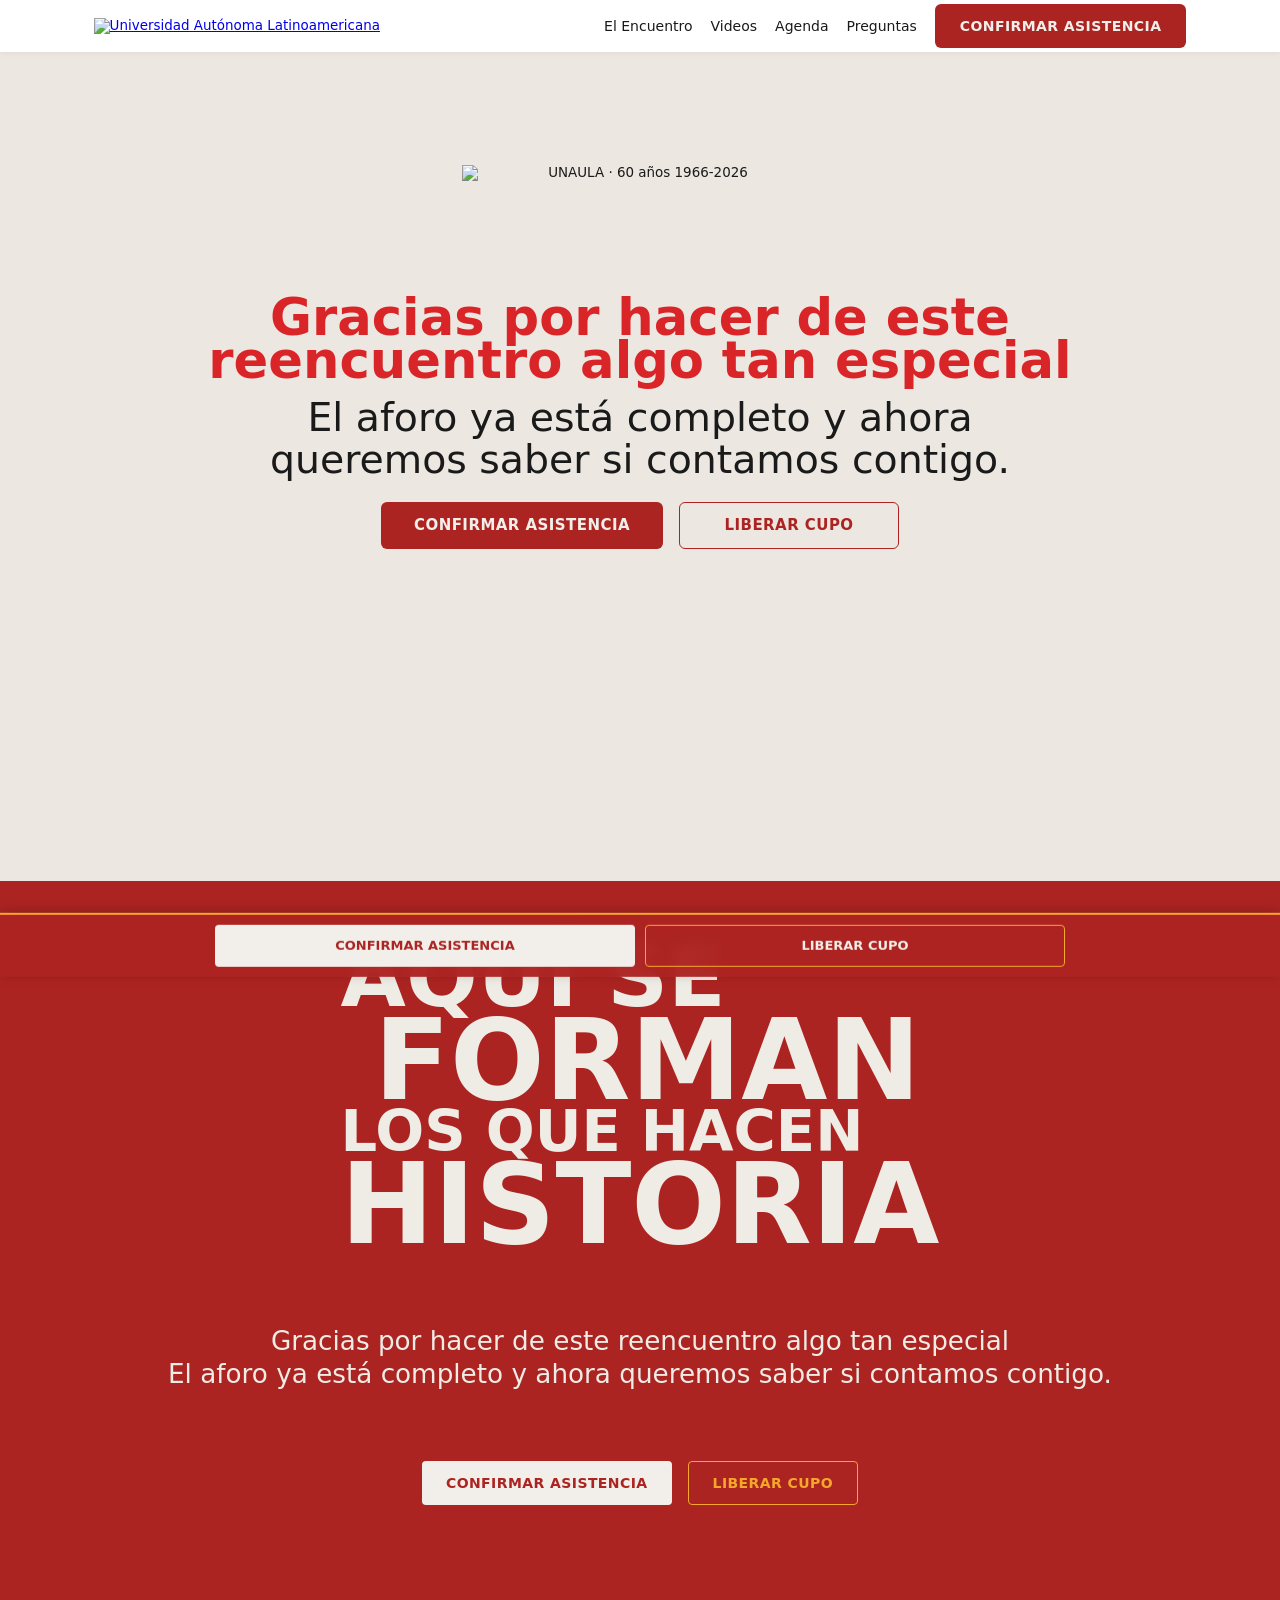
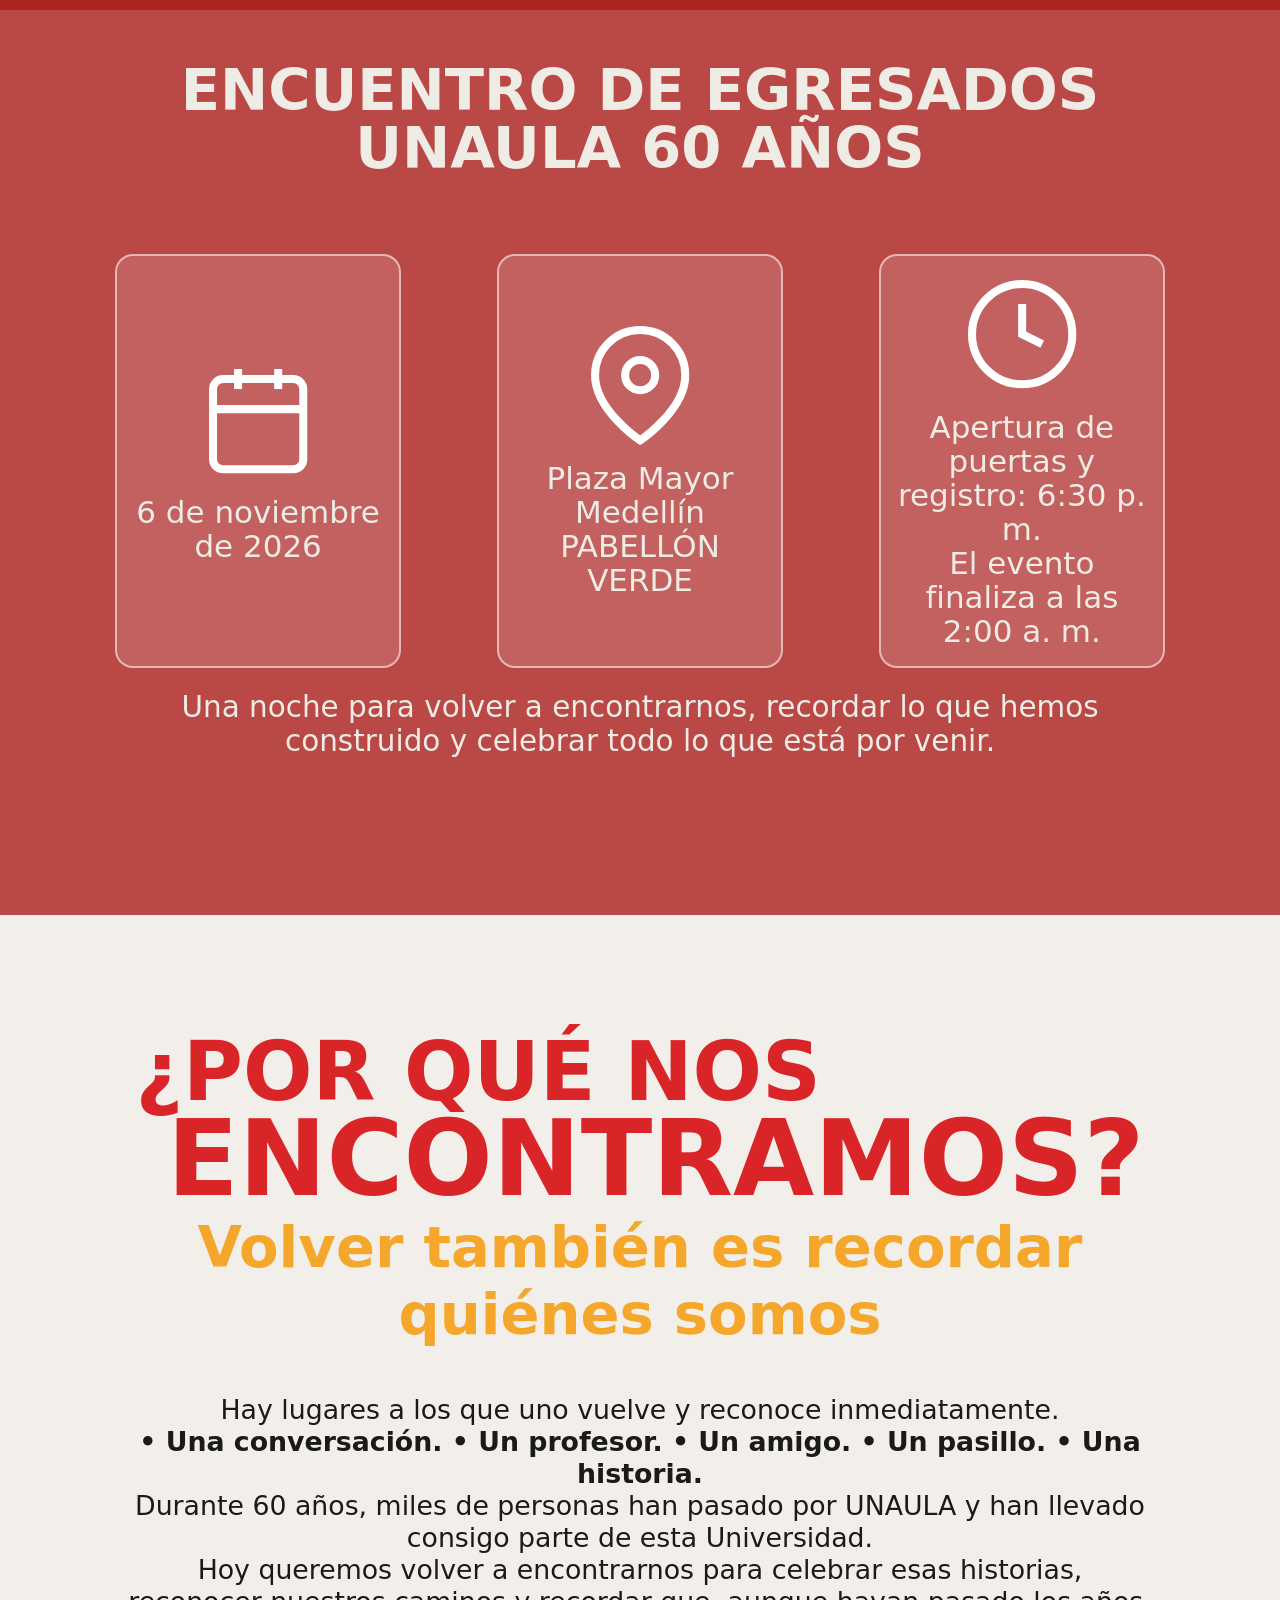
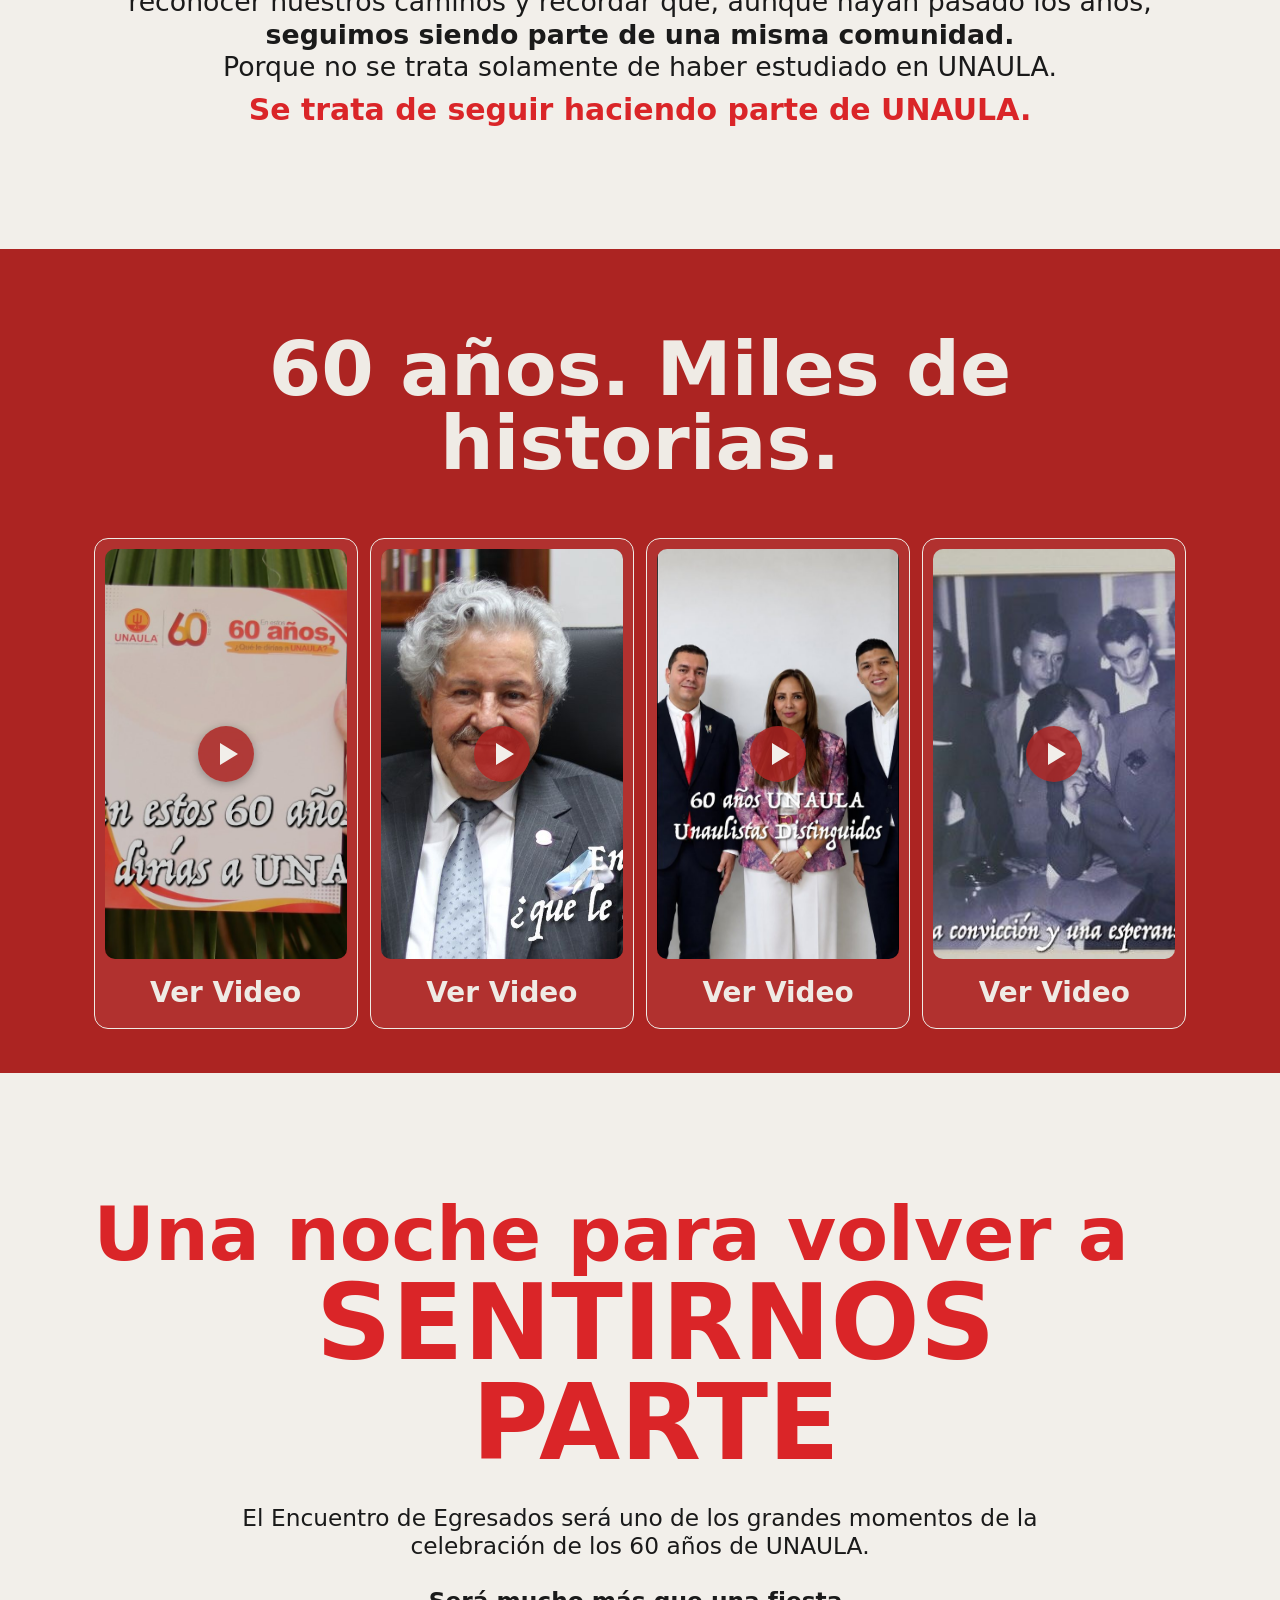
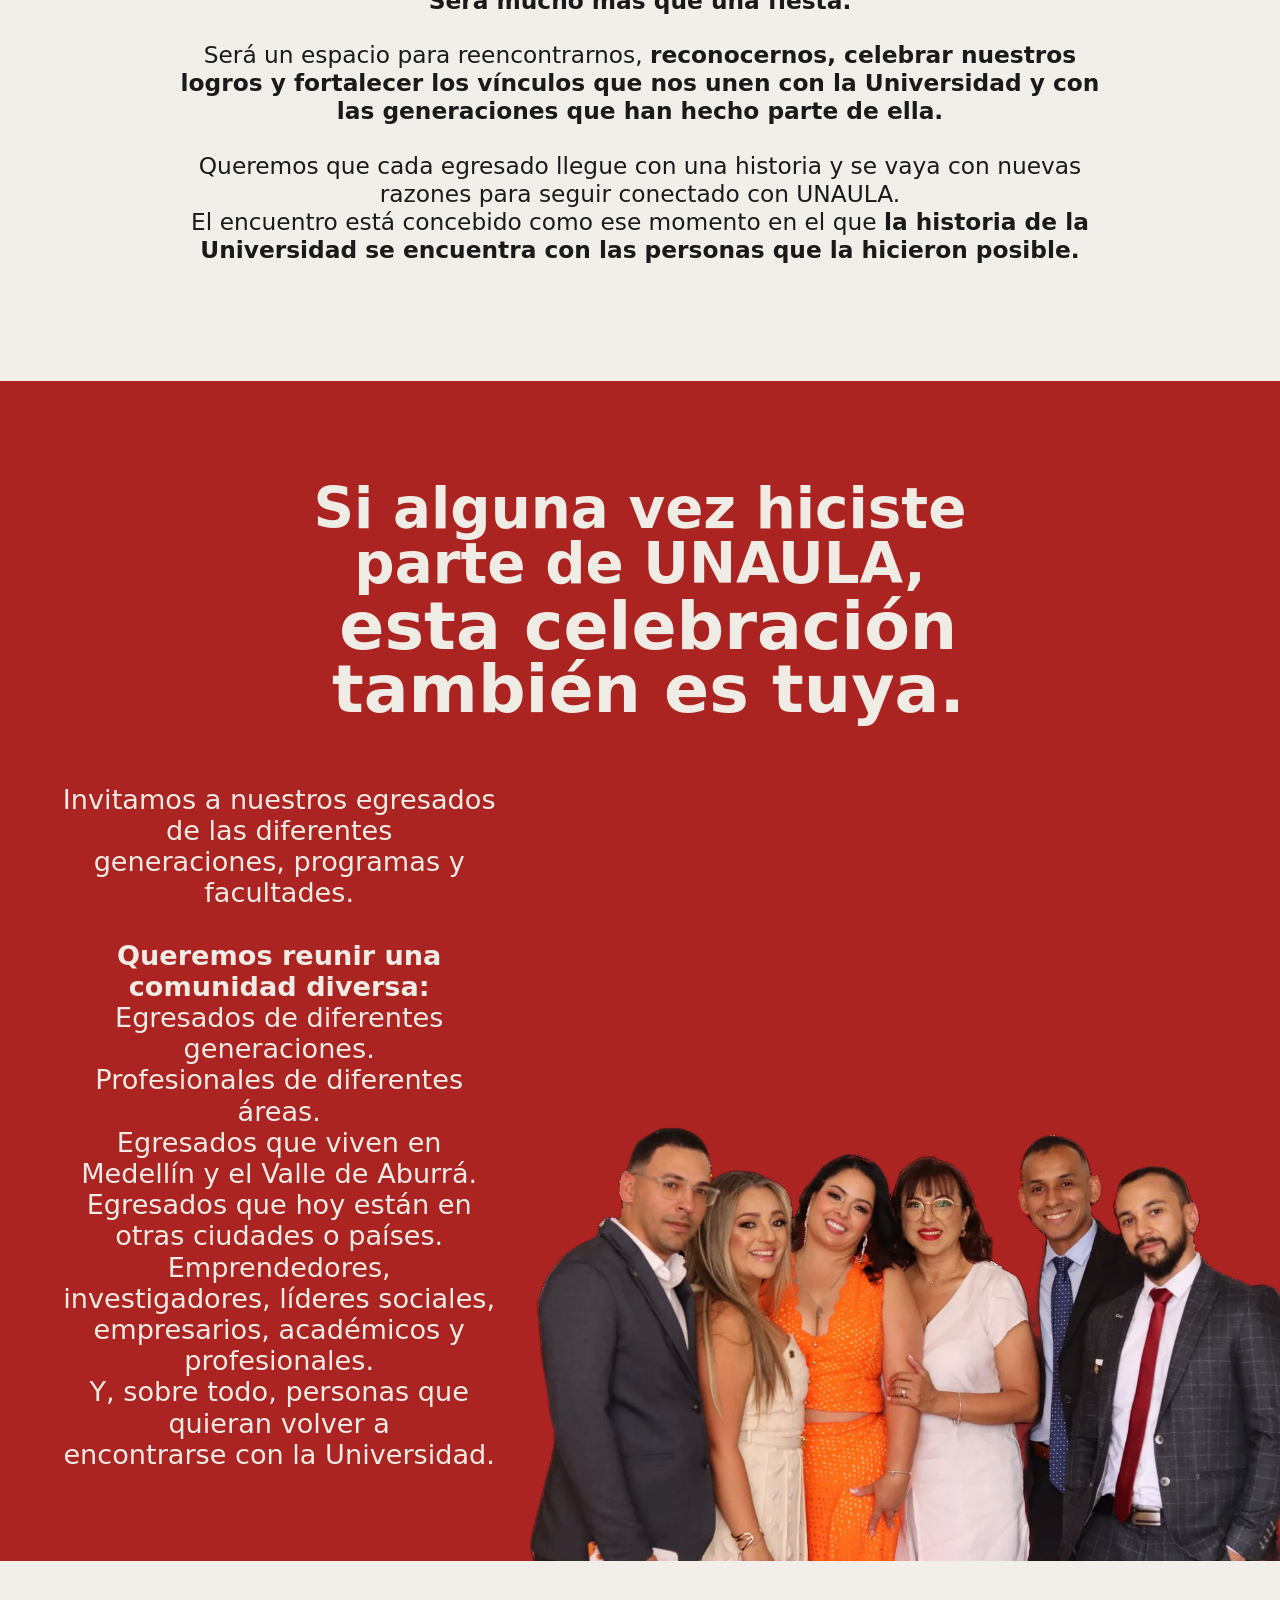
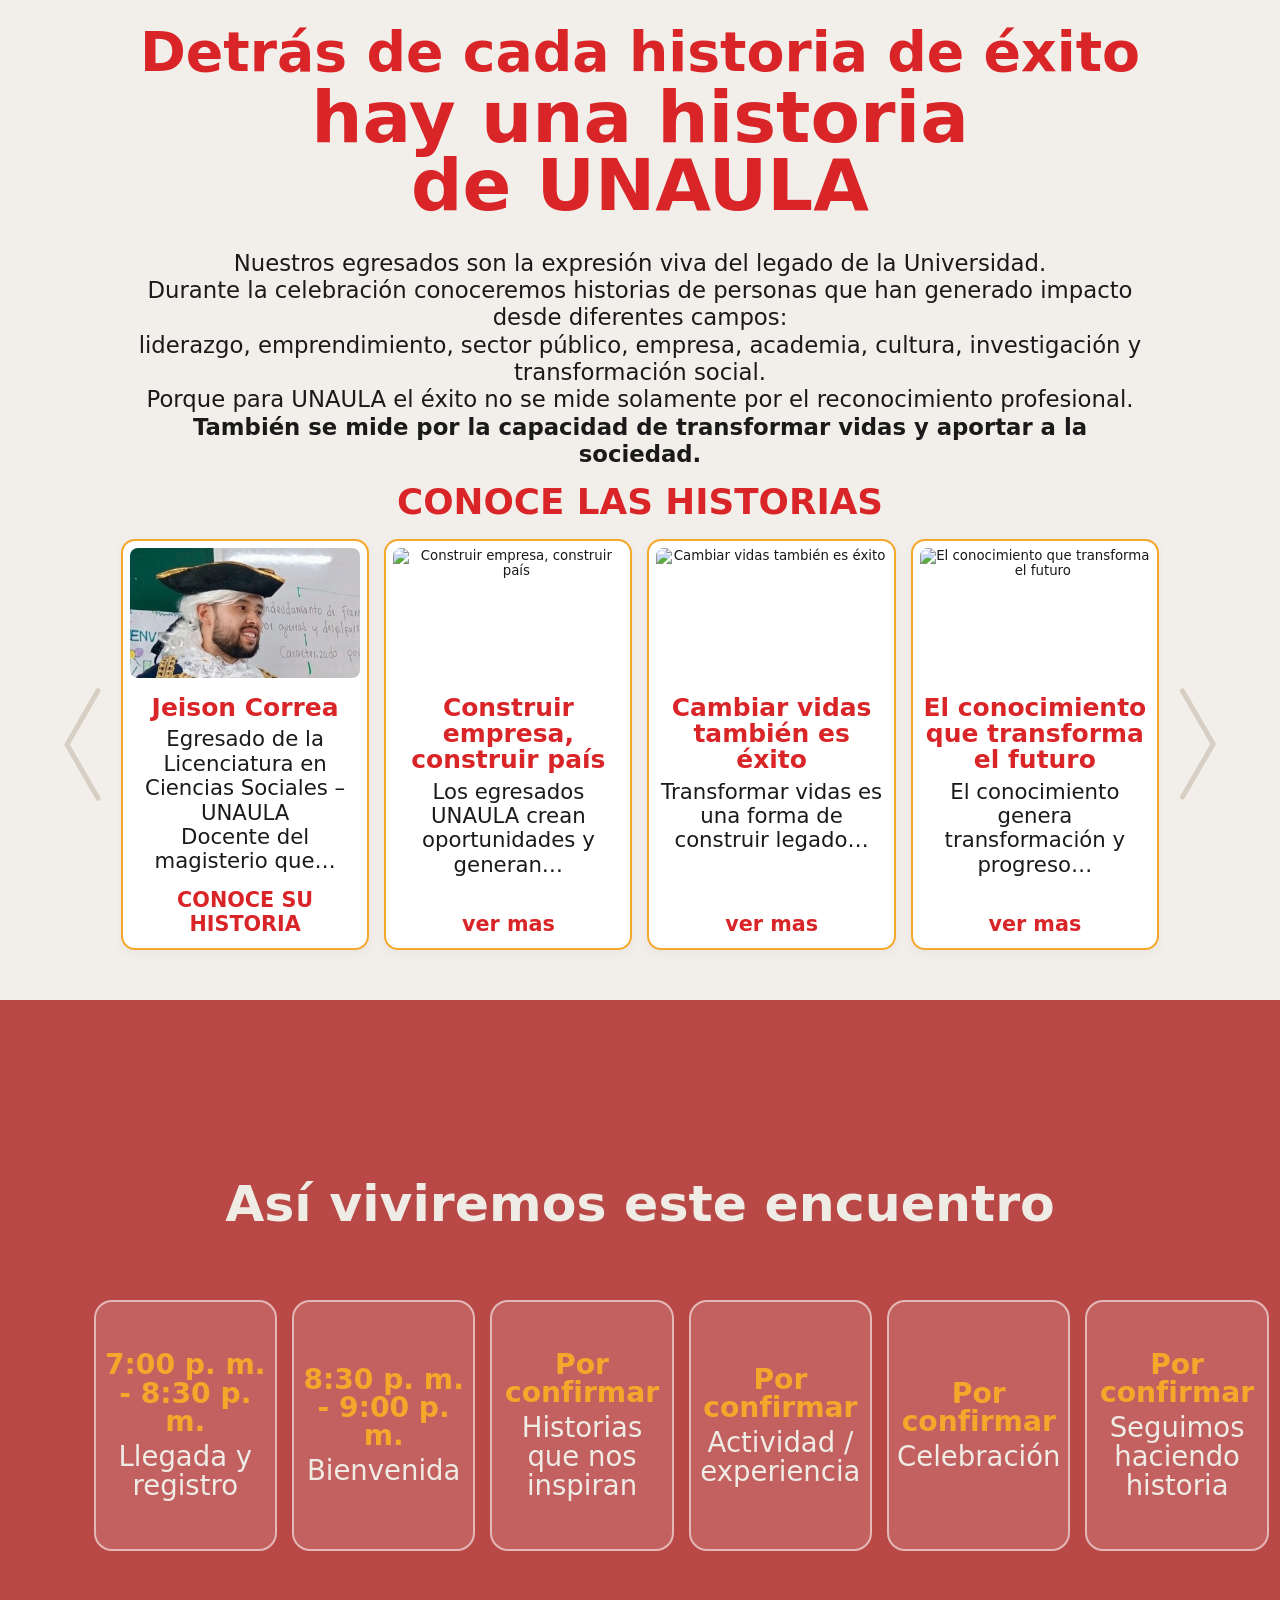
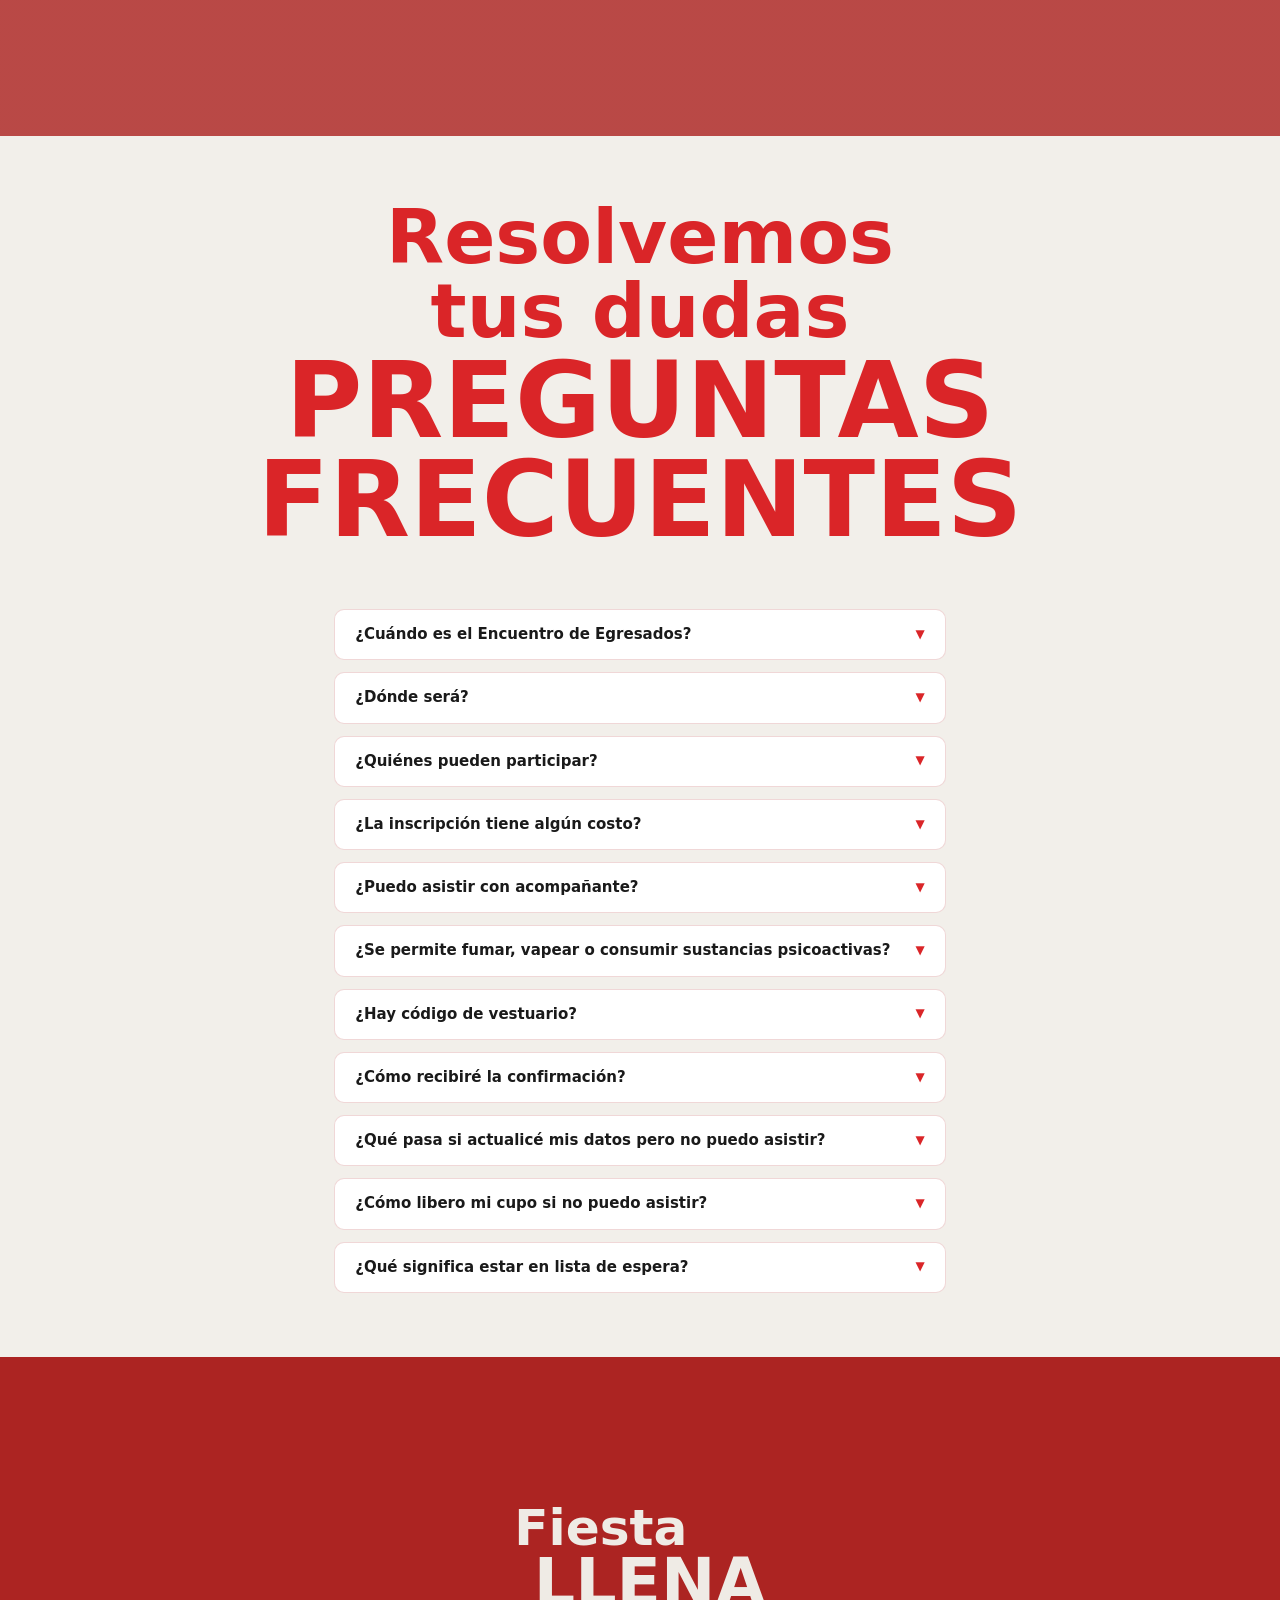
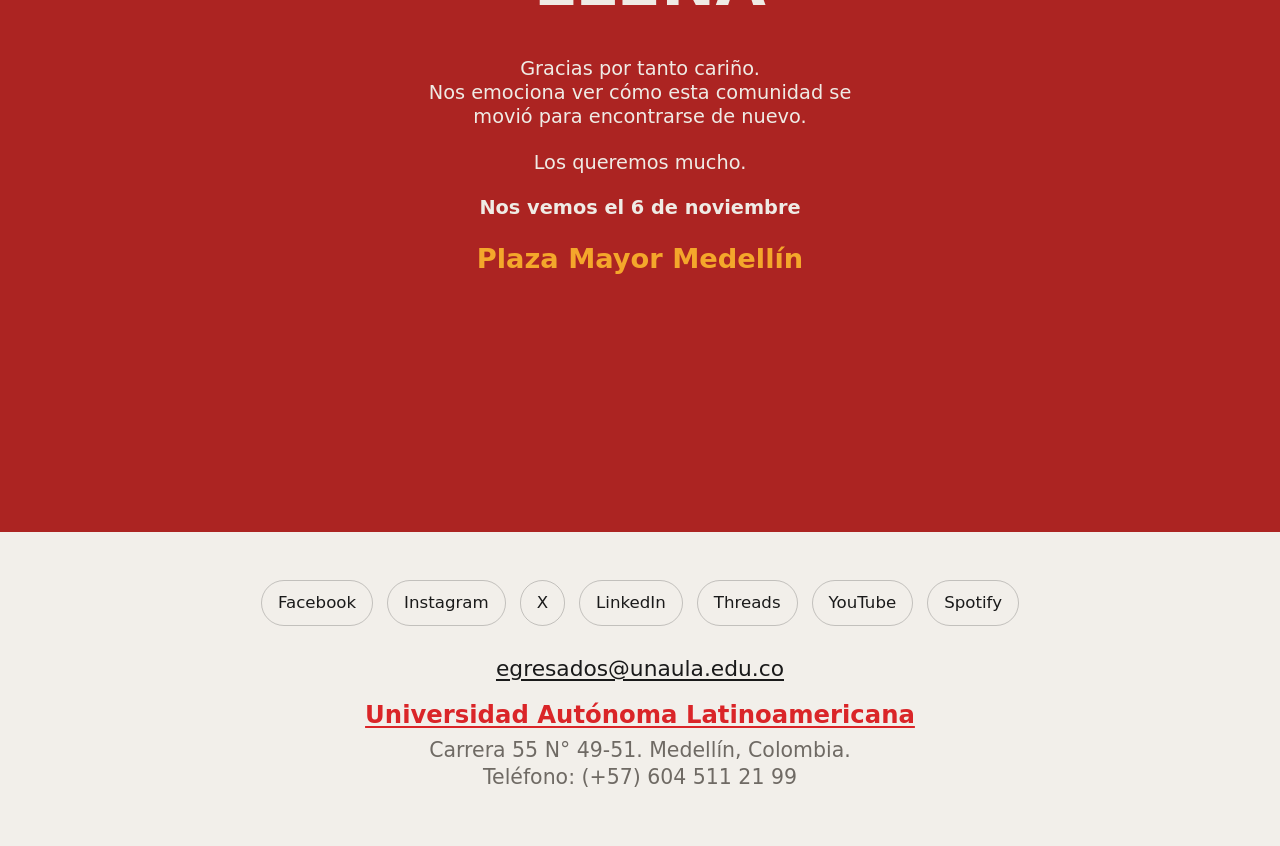
==== commit 6c63bd69: "videos subidos" ====
--- a/index.html
+++ b/index.html
@@ -1,6 +1,23 @@
 <!DOCTYPE html>
 <html lang="es">
 <head>
+  <!-- =====================================================================
+       CAMBIOS 01-OCT — VIDEOS DE INSTAGRAM
+
+       Busca  CAMBIO 01-OCT  para saltar a cada bloque.
+
+       #1  Al final del <body>: ventana nueva (<dialog id="modal-video">)
+           donde se abren los videos de Instagram.
+
+       La sección "60 años. Miles de historias." no cambia en este archivo:
+       las tarjetas las genera main.js. SÍ hay cambios en
+       assets/js/main.js (arreglo VIDEOS con los 4 enlaces de Instagram y
+       funciones de la ventana) y en assets/css/estilos.css (bloque
+       CAMBIO 01-OCT al final). Imágenes nuevas en assets/img/:
+       video-1-portada.jpg, video-2-portada.jpg, video-3-portada.jpg y
+       video-4-portada.jpg
+       ===================================================================== -->
+
   <!-- =====================================================================
        CAMBIOS 30-SEP-B — ACTUALIZACIÓN AL DISEÑO NUEVO DE CANVA
 
@@ -678,6 +695,22 @@
     </div>
   </dialog>
 
+  <!-- ===== INICIO CAMBIO 01-OCT #1 ==============================
+       Ventana nueva para los videos de Instagram de la sección
+       "60 años. Miles de historias.". Va vacía: main.js pone el video
+       adentro al hacer clic en una tarjeta y lo quita al cerrar.
+       ========================================================= -->
+  <dialog id="modal-video" class="modal-video" aria-label="Video">
+    <button type="button" class="modal-btn-cerrar modal-video__cerrar" onclick="cerrarModalVideo()" aria-label="Cerrar video">
+      <svg width="18" height="18" viewBox="0 0 24 24" fill="none" stroke="currentColor" stroke-width="2.5" stroke-linecap="round" stroke-linejoin="round" aria-hidden="true">
+        <line x1="18" y1="6" x2="6" y2="18"></line>
+        <line x1="6" y1="6" x2="18" y2="18"></line>
+      </svg>
+    </button>
+    <div class="modal-video__marco" id="modal-video-marco"></div>
+  </dialog>
+  <!-- ===== FIN CAMBIO 01-OCT #1 ===== -->
+
   <!-- ========================================================================
        LÓGICA JAVASCRIPT VANILLA (FUNCIONAMIENTO INTACTO)
        ======================================================================== -->
--- a/assets/css/estilos.css
+++ b/assets/css/estilos.css
@@ -1678,3 +1678,46 @@
   .seccion-agenda, .seccion-cierre { padding-top: 56px; padding-bottom: 64px; }
 }
 /* ===== FIN CAMBIO 30-SEP-B ===== */
+
+/* ===== INICIO CAMBIO 01-OCT =============================================
+   Ventana para los videos de Instagram (#modal-video). Todo el bloque es
+   nuevo; no modifica reglas anteriores.
+   ======================================================================= */
+dialog.modal-video {
+  border: 0;
+  padding: 0;
+  margin: auto;
+  background: #FFFFFF;
+  border-radius: 12px;
+  overflow: visible;
+  max-width: calc(100vw - 16px);
+  max-height: 92vh;
+  box-shadow: 0 1.25rem 3rem rgba(0, 0, 0, 0.45);
+}
+dialog.modal-video::backdrop {
+  background-color: rgba(26, 26, 26, 0.75);
+  backdrop-filter: blur(3px);
+  -webkit-backdrop-filter: blur(3px);
+}
+.modal-video__marco {
+  border-radius: 12px;
+  overflow: hidden;
+  line-height: 0;
+}
+.modal-video__marco iframe {
+  display: block;
+  border: 0;
+  max-width: 100%;
+  background: #FFFFFF;
+}
+.modal-video__cerrar {
+  top: -14px;
+  right: -14px;
+  background-color: var(--crema);
+  border-color: var(--dorado);
+  box-shadow: 0 2px 8px rgba(0, 0, 0, 0.3);
+}
+@media (max-width: 480px) {
+  .modal-video__cerrar { top: -44px; right: 0; }
+}
+/* ===== FIN CAMBIO 01-OCT ===== */
